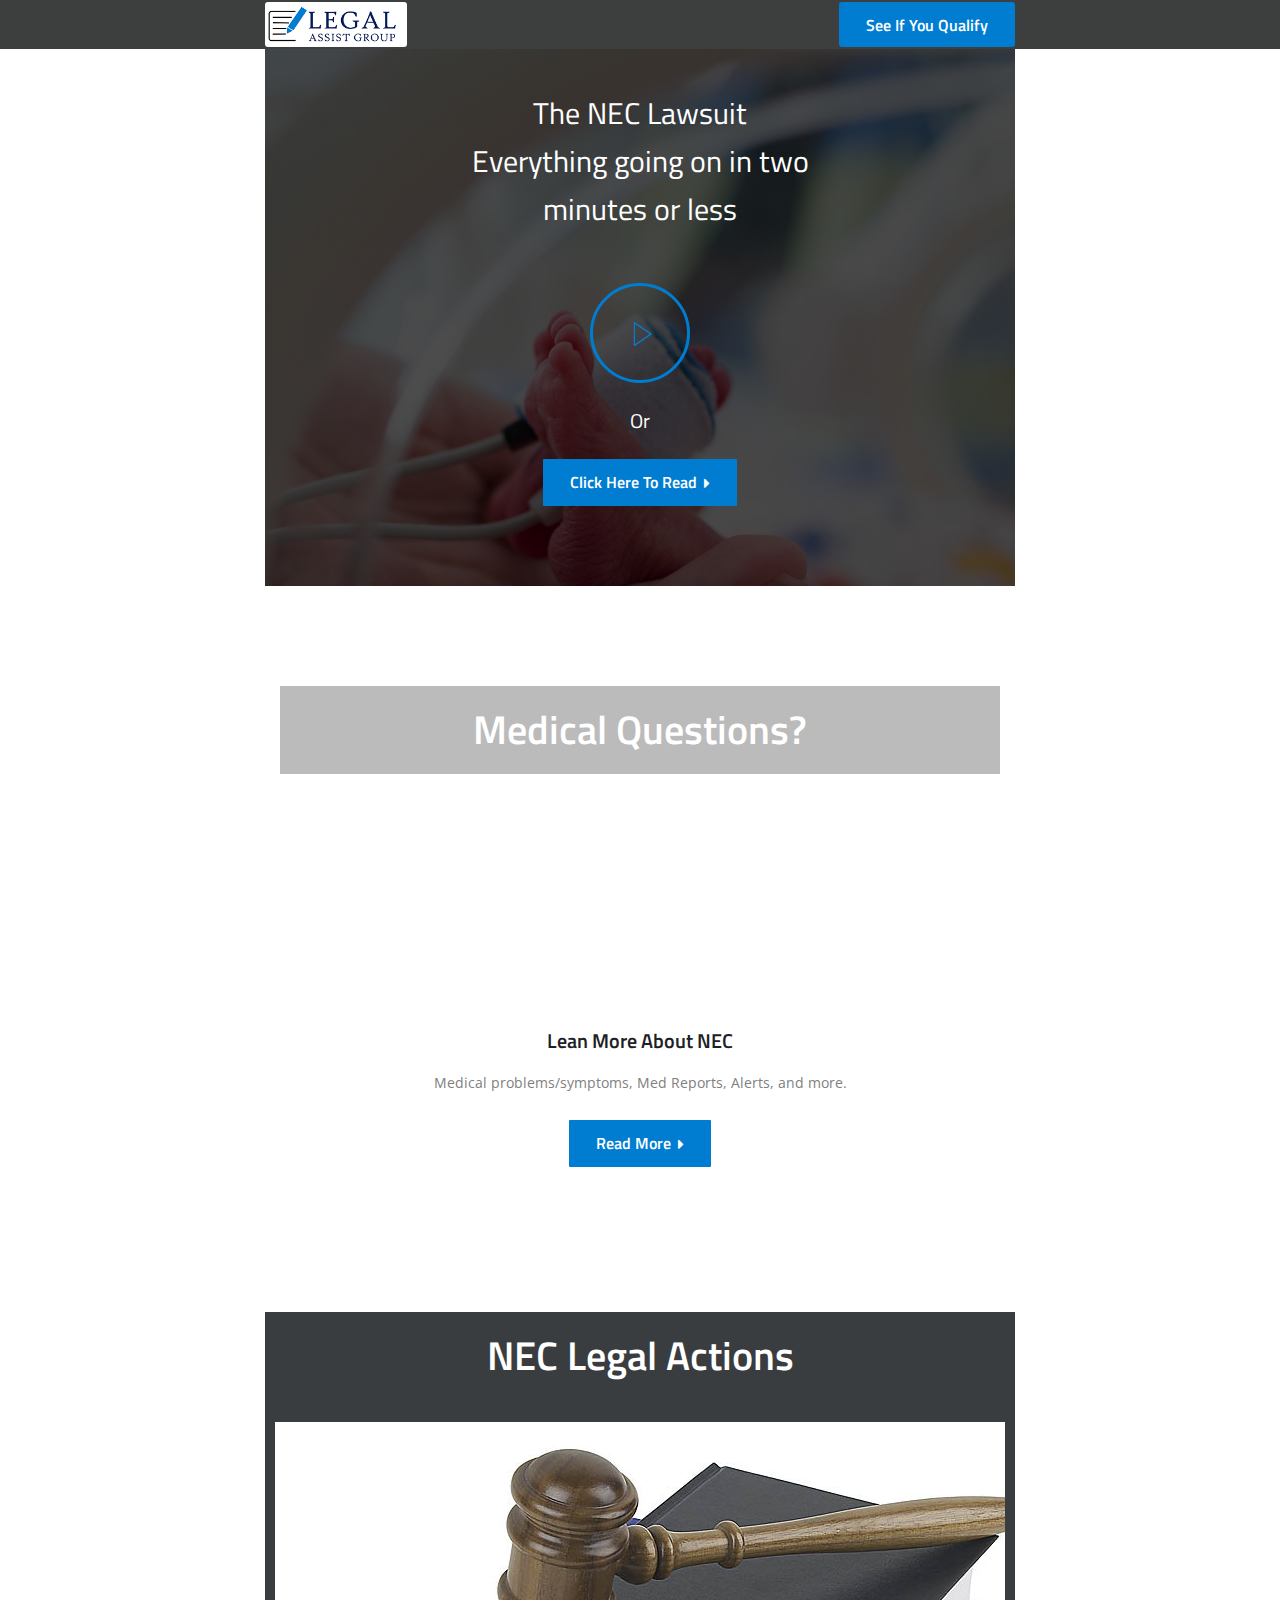
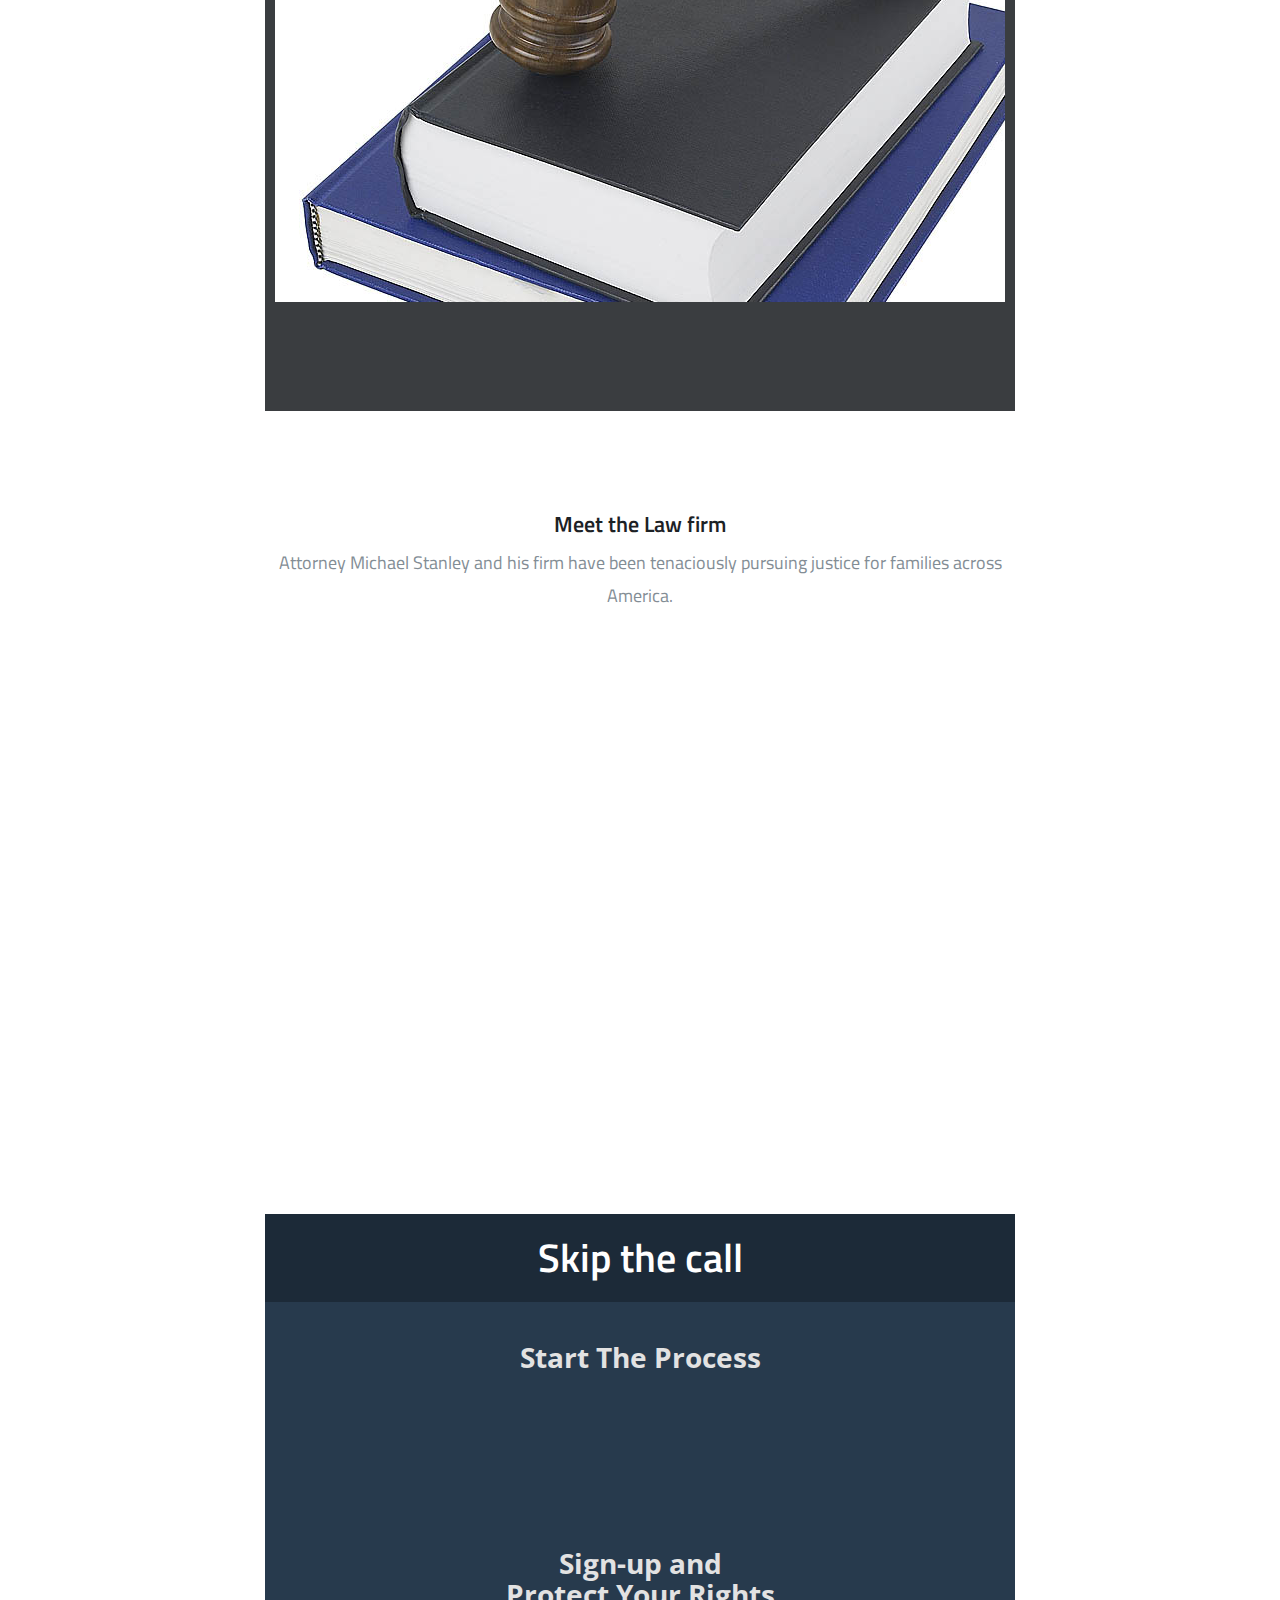
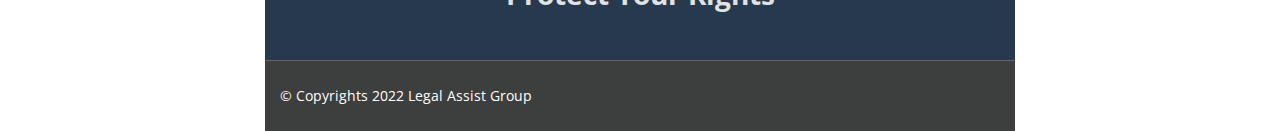
==== NEC/index.html @ d133001f "video page addition" ====
<!DOCTYPE html>
<html>
<head>
    <meta charset="utf-8">
    <title>Legal Assist Group - NEC Lawsuit</title>
    <!-- Stylesheets -->
    <link href="https://cdn.jsdelivr.net/npm/bootstrap@4.6.0/dist/css/bootstrap.min.css" rel="stylesheet">
    <link href="css/revolution-slider.css" rel="stylesheet">
    <link href="css/style.css" rel="stylesheet">
    <!--Favicon-->
    <link rel="shortcut icon" href="images/favicon.ico" type="image/x-icon">
    <link rel="icon" href="images/favicon.ico" type="image/x-icon">
    <!-- Responsive -->
    <meta http-equiv="X-UA-Compatible" content="IE=edge">
    <meta name="viewport" content="width=device-width, initial-scale=1.0, maximum-scale=1.0, user-scalable=0">
    <link href="css/responsive.css" rel="stylesheet">
    <!--[if lt IE 9]><script src="https://cdnjs.cloudflare.com/ajax/libs/html5shiv/3.7.3/html5shiv.js"></script><![endif]-->
    <!--[if lt IE 9]><script src="js/respond.js"></script><![endif]-->
    <!-- Global site tag (gtag.js) - Google Analytics -->
    <script async src="https://www.googletagmanager.com/gtag/js?id=G-VRFKXWPRCX"></script>
    <script>
        window.dataLayer = window.dataLayer || [];
        function gtag() { dataLayer.push(arguments); }
        gtag('js', new Date());

        gtag('config', 'G-VRFKXWPRCX');
    </script>
</head>

<body>
    <div class="page-wrapper">
        <div class="inner-content">
            <!-- Preloader -->
            <div class="preloader"></div>

            <!-- Main Header-->
            <header class="main-header">
                <!--Header-Lower-->
                <div class="header-lower">
                    <!--Background Layer-->
                    <div class="bg-layer"></div>
                    <div class="d-flex flex-row justify-content-between head-nav">
                        <div class="lag-logo">
                            <a href="/"><img src="images/resource/lag-logo.png" /></a>
                        </div>
                        <div class="get-started btn-style-one"><a onclick="navigateFF();">See If You Qualify</a></div>
                    </div>
                </div>

            </header>
            <!--End Main Header -->

            <!--Video Section-->
            <section class="video-section" style="background-image: url('images/background/formula.jpg');">
                <div class="play-link">
                    <div class="text">The NEC Lawsuit<br />Everything going on in two <br />minutes or less</div>
                    <a href="/video.html">
                        <div class="icon-box wow zoomInStable lightbox-image" href="https://opuscloudstore.blob.core.windows.net/video/NEC-Stanley-Video01-02.mp4" data-wow-delay="0ms" data-wow-duration="2000ms">
                            <span class="flaticon-play-button"></span>
                        </div>
                    </a>
                    <div class="text" style="font-size:20px;margin-top:20px">
                        <p class="margin-bott-20 margin-top-20">Or</p>
                        <div class="text-center">
                            <a href="overview.html" class="theme-btn btn-style-one">Click here to read<span class="fa fa-caret-right"></span></a>
                        </div>
                    </div>
                </div>
            </section>

            <!--Medical-->
            <section class="featured-services sec-pdd-110-120">
                <div class="auto-container">
                    <div class="clearfix">
                        <!--Featured Service Column-->
                        <div class="featured-service-column col-xs-12">
                            <div class="inner-box wow fadeIn item_margin-bot-50" data-wow-delay="0ms" data-wow-duration="1500ms">
                                <figure class="image-box">
                                    <h1>Medical Questions?</h1>
                                    <a class="overlay" href="services-single.html"></a>
                                </figure>
                                <div class="lower-content">
                                    <h3><a href="services-single.html">Lean More About NEC</a></h3>
                                    <div class="text">Medical problems/symptoms, Med Reports, Alerts, and more.</div>
                                </div>
                                <div class="text-center"><a href="medical.html" class="theme-btn btn-style-one">read more<span class="fa fa-caret-right"></span></a></div>
                            </div>
                        </div>
                    </div>

                </div>
            </section>

            <!--Services Section-->
            <section class="services-section sec-pdd-110-120" style="background-image:url(images/resource/legal.jpg);">
                <div class="auto-container">
                    <div class="sec-title light text-center">
                        <h1>NEC Legal Actions</h1>
                        <div class="text"></div>
                    </div>

                    <div class="clearfix">
                        <!--Default Service Block-->
                        <div class="default-service-block mb-3">
                            <a href="legal.html">
                                <div class="inner-box wow fadeInLeft" data-wow-delay="0ms" data-wow-duration="1500ms">
                                    <div class="icon-box"><span class="flaticon-gavel-2"></span></div>
                                    <h3>Civil Litigation &amp; Lawsuits <span class="fa fa-caret-right link-caret" /></h3>
                                    <div class="text">Learn about the legal proceedings and the claims process.  Is it right for you?</div>
                                </div>
                            </a>
                        </div>

                        <!--Default Service Block-->
                        <div class="default-service-block">
                            <a href="compensation.html">
                                <div class="inner-box wow fadeInDown" data-wow-delay="0ms" data-wow-duration="1500ms">
                                    <div class="icon-box"><span class="flaticon-cash"></span></div>
                                    <h3>Remedy &amp; Recoveries <span class="fa fa-caret-right link-caret" /></h3>
                                    <div class="text">Easy steps to submit a claim and protect your rights.  What an NEC injury might be worth.</div>
                                </div>
                            </a>
                        </div>
                    </div>

                </div>
            </section>

            <!--What We Done-->
            <section class="default-section sec-pdd-110-120">
                <div class="sec-title margin-bott-70 text-center">
                    <h2>Meet the Law firm</h2>
                    <div class="text">Attorney Michael Stanley and his firm have been tenaciously pursuing justice for families across America.</div>
                </div>
                <div class="row clearfix">
                    <!--Text Column-->
                    <div class="column text-column col-xs-12">
                        <div class="inner-box item_margin-bot-62 wow fadeInUp" data-wow-delay="0ms" data-wow-duration="1500ms">
                            <div class="image-box wow zoomInStable" data-wow-delay="600ms" data-wow-duration="2000ms">
                                <figure class="image-box"><img src="images/resource/blog-1.jpg" alt=""></figure>
                            </div>
                            <div class="text">
                                <p>With over 30 years of trail law experience, Stanley Law has made a name for themselves going up against big corporations and big Pharma, representing the “little guy” who’s voice would not otherwise be heard.  Michael Stanley levels the playing field against the companies that put profits over people.</p>
                                <p>Let us put our extensive resources to work for you so you get the compensation and recovery you need and deserve.</p>
                            </div>
                            <div class="link-box text-center item_margin-bot-62" style="display:none;"><a href="#" class="theme-btn btn-style-one">Learn More<span class="fa fa-caret-right" /></a></div>
                        </div>
                    </div>
                </div>
            </section>


            <!--Act Now Section-->
            <section class="call-section sec-pdd-110-120" style="background-image: url(images/background/formula.jpg);">
                <div class="sec-title light text-center" style="margin-bottom:30px;">
                    <h1>Skip the call</h1>
                    <div class="text"></div>
                </div>

                <div class="skip-box">
                    Start The Process
                </div>
                <div class="row clearfix">
                    <!--Default Service Block-->
                    <div class="default-service-block item-margin-bot-10 col-xs-12">
                        <a onclick="navigateFF();">
                            <div class="inner-box wow fadeInLeft" data-wow-delay="0ms" data-wow-duration="1500ms" style="background-color: #007dd1;">
                                <h3>Get Started Now!<span class="fa fa-caret-right link-caret"></span></h3>
                                <p style="margin-bottom:0px;">See if You Qualify<br /></p>
                            </div>
                        </a>
                    </div>
                </div>
                <div class="skip-box">
                    Sign-up and<br />Protect Your Rights
                </div>

            </section>
        </div>


        <!--Main Footer-->
        <footer class="main-footer" style="background-image:url(images/background/image-5.jpg);">
            <!--Footer Bottom-->
            <div class="footer-bottom">
                <div class="auto-container">
                    <div class="outer-box clearfix">
                        <!--Copyright-->
                        <div class="pull-left">
                            <div class="copyright">&copy; Copyrights 2022 Legal Assist Group</div>
                        </div>
                    </div>
                </div>
            </div>

        </footer>

    </div>
<!--End pagewrapper-->

<!--Scroll to top-->
<div class="scroll-to-top scroll-to-target" data-target=".main-header"><span class="icon flaticon-airplane-1"></span></div>


<script src="js/jquery.js"></script> 
<script src="js/bootstrap.min.js"></script>
<script src="js/revolution.min.js"></script>
<script src="js/jquery.fancybox.pack.js"></script>
<script src="js/jquery.fancybox-media.js"></script>
<script src="js/jquery-ui.min.js"></script>
<script src="js/owl.js"></script>
<script src="js/wow.js"></script>
<script src="js/script.js"></script>
</body>
</html>
---- NEC/css/revolution-slider.css ----
.tp-static-layers{position:absolute;z-index:505;top:0;left:0}.tp-hide-revslider,.tp-caption.tp-hidden-caption{visibility:hidden!important;display:none!important}.tp-caption{z-index:1;white-space:nowrap}.tp-caption-demo .tp-caption{position:relative!important;display:inline-block;margin-bottom:10px;margin-right:20px!important}.tp-caption.whitedivider3px{color:#000;text-shadow:none;background-color:#fff;background-color:rgba(255,255,255,1);text-decoration:none;min-width:408px;min-height:3px;background-position:initial initial;background-repeat:initial initial;border-width:0;border-color:#000;border-style:none}.tp-caption.finewide_large_white{color:#fff;text-shadow:none;font-size:60px;line-height:60px;font-weight:300;font-family:"Open Sans",sans-serif;background-color:transparent;text-decoration:none;text-transform:uppercase;letter-spacing:8px;border-width:0;border-color:#000;border-style:none}.tp-caption.whitedivider3px{color:#000;text-shadow:none;background-color:#fff;background-color:rgba(255,255,255,1);text-decoration:none;font-size:0;line-height:0;min-width:468px;min-height:3px;border-width:0;border-color:#000;border-style:none}.tp-caption.finewide_medium_white{color:#fff;text-shadow:none;font-size:37px;line-height:37px;font-weight:300;font-family:"Open Sans",sans-serif;background-color:transparent;text-decoration:none;text-transform:uppercase;letter-spacing:5px;border-width:0;border-color:#000;border-style:none}.tp-caption.boldwide_small_white{font-size:25px;line-height:25px;font-weight:800;font-family:"Open Sans",sans-serif;color:#fff;text-decoration:none;background-color:transparent;text-shadow:none;text-transform:uppercase;letter-spacing:5px;border-width:0;border-color:#000;border-style:none}.tp-caption.whitedivider3px_vertical{color:#000;text-shadow:none;background-color:#fff;background-color:rgba(255,255,255,1);text-decoration:none;font-size:0;line-height:0;min-width:3px;min-height:130px;border-width:0;border-color:#000;border-style:none}.tp-caption.finewide_small_white{color:#fff;text-shadow:none;font-size:25px;line-height:25px;font-weight:300;font-family:"Open Sans",sans-serif;background-color:transparent;text-decoration:none;text-transform:uppercase;letter-spacing:5px;border-width:0;border-color:#000;border-style:none}.tp-caption.finewide_verysmall_white_mw{font-size:13px;line-height:25px;font-weight:400;font-family:"Open Sans",sans-serif;color:#fff;text-decoration:none;background-color:transparent;text-shadow:none;text-transform:uppercase;letter-spacing:5px;max-width:470px;white-space:normal!important;border-width:0;border-color:#000;border-style:none}.tp-caption.lightgrey_divider{text-decoration:none;background-color:#ebebeb;background-color:rgba(235,235,235,1);width:370px;height:3px;background-position:initial initial;background-repeat:initial initial;border-width:0;border-color:#222;border-style:none}.tp-caption.finewide_large_white{color:#FFF;text-shadow:none;font-size:60px;line-height:60px;font-weight:300;font-family:"Open Sans",sans-serif;background-color:rgba(0,0,0,0);text-decoration:none;text-transform:uppercase;letter-spacing:8px;border-width:0;border-color:#000;border-style:none}.tp-caption.finewide_medium_white{color:#FFF;text-shadow:none;font-size:34px;line-height:34px;font-weight:300;font-family:"Open Sans",sans-serif;background-color:rgba(0,0,0,0);text-decoration:none;text-transform:uppercase;letter-spacing:5px;border-width:0;border-color:#000;border-style:none}.tp-caption.huge_red{position:absolute;color:#df4b6b;font-weight:400;font-size:150px;line-height:130px;font-family:'Oswald',sans-serif;margin:0;border-width:0;border-style:none;white-space:nowrap;background-color:#2d3136;padding:0}.tp-caption.middle_yellow{position:absolute;color:#fbd572;font-weight:600;font-size:50px;line-height:50px;font-family:'Open Sans',sans-serif;margin:0;border-width:0;border-style:none;white-space:nowrap}.tp-caption.huge_thin_yellow{position:absolute;color:#fbd572;font-weight:300;font-size:90px;line-height:90px;font-family:'Open Sans',sans-serif;margin:0;letter-spacing:20px;border-width:0;border-style:none;white-space:nowrap}.tp-caption.big_dark{position:absolute;color:#333;font-weight:700;font-size:70px;line-height:70px;font-family:"Open Sans";margin:0;border-width:0;border-style:none;white-space:nowrap}.tp-caption.medium_dark{position:absolute;color:#333;font-weight:300;font-size:40px;line-height:40px;font-family:"Open Sans";margin:0;letter-spacing:5px;border-width:0;border-style:none;white-space:nowrap}.tp-caption.medium_grey{position:absolute;color:#fff;text-shadow:0 2px 5px rgba(0,0,0,0.5);font-weight:700;font-size:20px;line-height:20px;font-family:Arial;padding:2px 4px;margin:0;border-width:0;border-style:none;background-color:#888;white-space:nowrap}.tp-caption.small_text{position:absolute;color:#fff;text-shadow:0 2px 5px rgba(0,0,0,0.5);font-weight:700;font-size:14px;line-height:20px;font-family:Arial;margin:0;border-width:0;border-style:none;white-space:nowrap}.tp-caption.medium_text{position:absolute;color:#fff;text-shadow:0 2px 5px rgba(0,0,0,0.5);font-weight:700;font-size:20px;line-height:20px;font-family:Arial;margin:0;border-width:0;border-style:none;white-space:nowrap}.tp-caption.large_bold_white_25{font-size:55px;line-height:65px;font-weight:700;font-family:"Open Sans";color:#fff;text-decoration:none;background-color:transparent;text-align:center;text-shadow:#000 0 5px 10px;border-width:0;border-color:#fff;border-style:none}.tp-caption.medium_text_shadow{font-size:25px;line-height:25px;font-weight:600;font-family:"Open Sans";color:#fff;text-decoration:none;background-color:transparent;text-align:center;text-shadow:#000 0 5px 10px;border-width:0;border-color:#fff;border-style:none}.tp-caption.large_text{position:absolute;color:#fff;text-shadow:0 2px 5px rgba(0,0,0,0.5);font-weight:700;font-size:40px;line-height:40px;font-family:Arial;margin:0;border-width:0;border-style:none;white-space:nowrap}.tp-caption.medium_bold_grey{font-size:30px;line-height:30px;font-weight:800;font-family:"Open Sans";color:#666;text-decoration:none;background-color:transparent;text-shadow:none;margin:0;padding:1px 4px 0;border-width:0;border-color:#ffd658;border-style:none}.tp-caption.very_large_text{position:absolute;color:#fff;text-shadow:0 2px 5px rgba(0,0,0,0.5);font-weight:700;font-size:60px;line-height:60px;font-family:Arial;margin:0;border-width:0;border-style:none;white-space:nowrap;letter-spacing:-2px}.tp-caption.very_big_white{position:absolute;color:#fff;text-shadow:none;font-weight:800;font-size:60px;line-height:60px;font-family:Arial;margin:0;border-width:0;border-style:none;white-space:nowrap;padding:0 4px;padding-top:1px;background-color:#000}.tp-caption.very_big_black{position:absolute;color:#000;text-shadow:none;font-weight:700;font-size:60px;line-height:60px;font-family:Arial;margin:0;border-width:0;border-style:none;white-space:nowrap;padding:0 4px;padding-top:1px;background-color:#fff}.tp-caption.modern_medium_fat{position:absolute;color:#000;text-shadow:none;font-weight:800;font-size:24px;line-height:20px;font-family:"Open Sans",sans-serif;margin:0;border-width:0;border-style:none;white-space:nowrap}.tp-caption.modern_medium_fat_white{position:absolute;color:#fff;text-shadow:none;font-weight:800;font-size:24px;line-height:20px;font-family:"Open Sans",sans-serif;margin:0;border-width:0;border-style:none;white-space:nowrap}.tp-caption.modern_medium_light{position:absolute;color:#000;text-shadow:none;font-weight:300;font-size:24px;line-height:20px;font-family:"Open Sans",sans-serif;margin:0;border-width:0;border-style:none;white-space:nowrap}.tp-caption.modern_big_bluebg{position:absolute;color:#fff;text-shadow:none;font-weight:800;font-size:30px;line-height:36px;font-family:"Open Sans",sans-serif;padding:3px 10px;margin:0;border-width:0;border-style:none;background-color:#4e5b6c;letter-spacing:0}.tp-caption.modern_big_redbg{position:absolute;color:#fff;text-shadow:none;font-weight:300;font-size:30px;line-height:36px;font-family:"Open Sans",sans-serif;padding:3px 10px;padding-top:1px;margin:0;border-width:0;border-style:none;background-color:#de543e;letter-spacing:0}.tp-caption.modern_small_text_dark{position:absolute;color:#555;text-shadow:none;font-size:14px;line-height:22px;font-family:Arial;margin:0;border-width:0;border-style:none;white-space:nowrap}.tp-caption.boxshadow{-moz-box-shadow:0 0 20px rgba(0,0,0,0.5);-webkit-box-shadow:0 0 20px rgba(0,0,0,0.5);box-shadow:0 0 20px rgba(0,0,0,0.5)}.tp-caption.black{color:#000;text-shadow:none}.tp-caption.noshadow{text-shadow:none}.tp-caption a{color:#ff7302;text-shadow:none;-webkit-transition:all .2s ease-out;-moz-transition:all .2s ease-out;-o-transition:all .2s ease-out;-ms-transition:all .2s ease-out}.tp-caption a:hover{color:#ffa902}.tp-caption.thinheadline_dark{position:absolute;color:rgba(0,0,0,0.85);text-shadow:none;font-weight:300;font-size:30px;line-height:30px;font-family:"Open Sans";background-color:transparent}.tp-caption.thintext_dark{position:absolute;color:rgba(0,0,0,0.85);text-shadow:none;font-weight:300;font-size:16px;line-height:26px;font-family:"Open Sans";background-color:transparent}.tp-caption.medium_bg_red a{color:#fff;text-decoration:none}.tp-caption.medium_bg_red a:hover{color:#fff;text-decoration:underline}.tp-caption.smoothcircle{font-size:30px;line-height:75px;font-weight:800;font-family:"Open Sans";color:#fff;text-decoration:none;background-color:#000;background-color:rgba(0,0,0,0.498039);padding:50px 25px;text-align:center;border-radius:500px 500px 500px 500px;border-width:0;border-color:#000;border-style:none}.tp-caption.largeblackbg{font-size:50px;line-height:70px;font-weight:300;font-family:"Open Sans";color:#fff;text-decoration:none;background-color:#000;padding:0 20px 5px;text-shadow:none;border-width:0;border-color:#fff;border-style:none}.tp-caption.largepinkbg{position:absolute;color:#fff;text-shadow:none;font-weight:300;font-size:50px;line-height:70px;font-family:"Open Sans";background-color:#db4360;padding:0 20px;-webkit-border-radius:0;-moz-border-radius:0;border-radius:0}.tp-caption.largewhitebg{position:absolute;color:#000;text-shadow:none;font-weight:300;font-size:50px;line-height:70px;font-family:"Open Sans";background-color:#fff;padding:0 20px;-webkit-border-radius:0;-moz-border-radius:0;border-radius:0}.tp-caption.largegreenbg{position:absolute;color:#fff;text-shadow:none;font-weight:300;font-size:50px;line-height:70px;font-family:"Open Sans";background-color:#67ae73;padding:0 20px;-webkit-border-radius:0;-moz-border-radius:0;border-radius:0}.tp-caption.excerpt{font-size:36px;line-height:36px;font-weight:700;font-family:Arial;color:#fff;text-decoration:none;background-color:rgba(0,0,0,1);text-shadow:none;margin:0;letter-spacing:-1.5px;padding:1px 4px 0 4px;width:150px;white-space:normal!important;height:auto;border-width:0;border-color:#fff;border-style:none}.tp-caption.large_bold_grey{font-size:60px;line-height:60px;font-weight:800;font-family:"Open Sans";color:#666;text-decoration:none;background-color:transparent;text-shadow:none;margin:0;padding:1px 4px 0;border-width:0;border-color:#ffd658;border-style:none}.tp-caption.medium_thin_grey{font-size:34px;line-height:30px;font-weight:300;font-family:"Open Sans";color:#666;text-decoration:none;background-color:transparent;padding:1px 4px 0;text-shadow:none;margin:0;border-width:0;border-color:#ffd658;border-style:none}.tp-caption.small_thin_grey{font-size:18px;line-height:26px;font-weight:300;font-family:"Open Sans";color:#757575;text-decoration:none;background-color:transparent;padding:1px 4px 0;text-shadow:none;margin:0;border-width:0;border-color:#ffd658;border-style:none}.tp-caption.lightgrey_divider{text-decoration:none;background-color:rgba(235,235,235,1);width:370px;height:3px;background-position:initial initial;background-repeat:initial initial;border-width:0;border-color:#222;border-style:none}.tp-caption.large_bold_darkblue{font-size:58px;line-height:60px;font-weight:800;font-family:"Open Sans";color:#34495e;text-decoration:none;background-color:transparent;border-width:0;border-color:#ffd658;border-style:none}.tp-caption.medium_bg_darkblue{font-size:20px;line-height:20px;font-weight:800;font-family:"Open Sans";color:#fff;text-decoration:none;background-color:#34495e;padding:10px;border-width:0;border-color:#ffd658;border-style:none}.tp-caption.medium_bold_red{font-size:24px;line-height:30px;font-weight:800;font-family:"Open Sans";color:#e33a0c;text-decoration:none;background-color:transparent;padding:0;border-width:0;border-color:#ffd658;border-style:none}.tp-caption.medium_light_red{font-size:21px;line-height:26px;font-weight:300;font-family:"Open Sans";color:#e33a0c;text-decoration:none;background-color:transparent;padding:0;border-width:0;border-color:#ffd658;border-style:none}.tp-caption.medium_bg_red{font-size:20px;line-height:20px;font-weight:800;font-family:"Open Sans";color:#fff;text-decoration:none;background-color:#e33a0c;padding:10px;border-width:0;border-color:#ffd658;border-style:none}.tp-caption.medium_bold_orange{font-size:24px;line-height:30px;font-weight:800;font-family:"Open Sans";color:#f39c12;text-decoration:none;background-color:transparent;border-width:0;border-color:#ffd658;border-style:none}.tp-caption.medium_bg_orange{font-size:20px;line-height:20px;font-weight:800;font-family:"Open Sans";color:#fff;text-decoration:none;background-color:#f39c12;padding:10px;border-width:0;border-color:#ffd658;border-style:none}.tp-caption.grassfloor{text-decoration:none;background-color:rgba(160,179,151,1);width:4000px;height:150px;border-width:0;border-color:#222;border-style:none}.tp-caption.large_bold_white{font-size:58px;line-height:60px;font-weight:800;font-family:"Open Sans";color:#fff;text-decoration:none;background-color:transparent;border-width:0;border-color:#ffd658;border-style:none}.tp-caption.medium_light_white{font-size:30px;line-height:36px;font-weight:300;font-family:"Open Sans";color:#fff;text-decoration:none;background-color:transparent;padding:0;border-width:0;border-color:#ffd658;border-style:none}.tp-caption.mediumlarge_light_white{font-size:34px;line-height:40px;font-weight:300;font-family:"Open Sans";color:#fff;text-decoration:none;background-color:transparent;padding:0;border-width:0;border-color:#ffd658;border-style:none}.tp-caption.mediumlarge_light_white_center{font-size:34px;line-height:40px;font-weight:300;font-family:"Open Sans";color:#fff;text-decoration:none;background-color:transparent;padding:0;text-align:center;border-width:0;border-color:#ffd658;border-style:none}.tp-caption.medium_bg_asbestos{font-size:20px;line-height:20px;font-weight:800;font-family:"Open Sans";color:#fff;text-decoration:none;background-color:#7f8c8d;padding:10px;border-width:0;border-color:#ffd658;border-style:none}.tp-caption.medium_light_black{font-size:30px;line-height:36px;font-weight:300;font-family:"Open Sans";color:#000;text-decoration:none;background-color:transparent;padding:0;border-width:0;border-color:#ffd658;border-style:none}.tp-caption.large_bold_black{font-size:58px;line-height:60px;font-weight:800;font-family:"Open Sans";color:#000;text-decoration:none;background-color:transparent;border-width:0;border-color:#ffd658;border-style:none}.tp-caption.mediumlarge_light_darkblue{font-size:34px;line-height:40px;font-weight:300;font-family:"Open Sans";color:#34495e;text-decoration:none;background-color:transparent;padding:0;border-width:0;border-color:#ffd658;border-style:none}.tp-caption.small_light_white{font-size:17px;line-height:28px;font-weight:300;font-family:"Open Sans";color:#fff;text-decoration:none;background-color:transparent;padding:0;border-width:0;border-color:#ffd658;border-style:none}.tp-caption.roundedimage{border-width:0;border-color:#222;border-style:none}.tp-caption.large_bg_black{font-size:40px;line-height:40px;font-weight:800;font-family:"Open Sans";color:#fff;text-decoration:none;background-color:#000;padding:10px 20px 15px;border-width:0;border-color:#ffd658;border-style:none}.tp-caption.mediumwhitebg{font-size:30px;line-height:30px;font-weight:300;font-family:"Open Sans";color:#000;text-decoration:none;background-color:#fff;padding:5px 15px 10px;text-shadow:none;border-width:0;border-color:#000;border-style:none}.tp-caption.medium_bg_orange_new1{font-size:20px;line-height:20px;font-weight:800;font-family:"Open Sans";color:#fff;text-decoration:none;background-color:#f39c12;padding:10px;border-width:0;border-color:#ffd658;border-style:none}.tp-caption.boxshadow{-moz-box-shadow:0 0 20px rgba(0,0,0,0.5);-webkit-box-shadow:0 0 20px rgba(0,0,0,0.5);box-shadow:0 0 20px rgba(0,0,0,0.5)}.tp-caption.black{color:#000;text-shadow:none;font-weight:300;font-size:19px;line-height:19px;font-family:'Open Sans',sans}.tp-caption.noshadow{text-shadow:none}.tp_inner_padding{box-sizing:border-box;-webkit-box-sizing:border-box;-moz-box-sizing:border-box;max-height:none!important}.tp-caption .frontcorner{width:0;height:0;border-left:40px solid transparent;border-right:0 solid transparent;border-top:40px solid #00a8ff;position:absolute;left:-40px;top:0}.tp-caption .backcorner{width:0;height:0;border-left:0 solid transparent;border-right:40px solid transparent;border-bottom:40px solid #00a8ff;position:absolute;right:0;top:0}.tp-caption .frontcornertop{width:0;height:0;border-left:40px solid transparent;border-right:0 solid transparent;border-bottom:40px solid #00a8ff;position:absolute;left:-40px;top:0}.tp-caption .backcornertop{width:0;height:0;border-left:0 solid transparent;border-right:40px solid transparent;border-top:40px solid #00a8ff;position:absolute;right:0;top:0}img.tp-slider-alternative-image{width:100%;height:auto}.tp-simpleresponsive .button{padding:6px 13px 5px;border-radius:3px;-moz-border-radius:3px;-webkit-border-radius:3px;height:30px;cursor:pointer;color:#fff!important;text-shadow:0 1px 1px rgba(0,0,0,0.6)!important;font-size:15px;line-height:45px!important;background:url(../images/gradient/g30.png) repeat-x top;font-family:arial,sans-serif;font-weight:bold;letter-spacing:-1px}.tp-simpleresponsive .button.big{color:#fff;text-shadow:0 1px 1px rgba(0,0,0,0.6);font-weight:bold;padding:9px 20px;font-size:19px;line-height:57px!important;background:url(../images/gradient/g40.png) repeat-x top}.tp-simpleresponsive .purchase:hover,.tp-simpleresponsive .button:hover,.tp-simpleresponsive .button.big:hover{background-position:bottom,15px 11px}@media only screen and (min-width:480px) and (max-width:767px){.tp-simpleresponsive .button{padding:4px 8px 3px;line-height:25px!important;font-size:11px!important;font-weight:normal}.tp-simpleresponsive a.button{-webkit-transition:none;-moz-transition:none;-o-transition:none;-ms-transition:none}}@media only screen and (min-width:0) and (max-width:479px){.tp-simpleresponsive .button{padding:2px 5px 2px;line-height:20px!important;font-size:10px!important}.tp-simpleresponsive a.button{-webkit-transition:none;-moz-transition:none;-o-transition:none;-ms-transition:none}}.tp-simpleresponsive .button.green,.tp-simpleresponsive .button:hover.green,.tp-simpleresponsive .purchase.green,.tp-simpleresponsive .purchase:hover.green{background-color:#21a117;-webkit-box-shadow:0 3px 0 0 #104d0b;-moz-box-shadow:0 3px 0 0 #104d0b;box-shadow:0 3px 0 0 #104d0b}.tp-simpleresponsive .button.blue,.tp-simpleresponsive .button:hover.blue,.tp-simpleresponsive .purchase.blue,.tp-simpleresponsive .purchase:hover.blue{background-color:#1d78cb;-webkit-box-shadow:0 3px 0 0 #0f3e68;-moz-box-shadow:0 3px 0 0 #0f3e68;box-shadow:0 3px 0 0 #0f3e68}.tp-simpleresponsive .button.red,.tp-simpleresponsive .button:hover.red,.tp-simpleresponsive .purchase.red,.tp-simpleresponsive .purchase:hover.red{background-color:#cb1d1d;-webkit-box-shadow:0 3px 0 0 #7c1212;-moz-box-shadow:0 3px 0 0 #7c1212;box-shadow:0 3px 0 0 #7c1212}.tp-simpleresponsive .button.orange,.tp-simpleresponsive .button:hover.orange,.tp-simpleresponsive .purchase.orange,.tp-simpleresponsive .purchase:hover.orange{background-color:#f70;-webkit-box-shadow:0 3px 0 0 #a34c00;-moz-box-shadow:0 3px 0 0 #a34c00;box-shadow:0 3px 0 0 #a34c00}.tp-simpleresponsive .button.darkgrey,.tp-simpleresponsive .button.grey,.tp-simpleresponsive .button:hover.darkgrey,.tp-simpleresponsive .button:hover.grey,.tp-simpleresponsive .purchase.darkgrey,.tp-simpleresponsive .purchase:hover.darkgrey{background-color:#555;-webkit-box-shadow:0 3px 0 0 #222;-moz-box-shadow:0 3px 0 0 #222;box-shadow:0 3px 0 0 #222}.tp-simpleresponsive .button.lightgrey,.tp-simpleresponsive .button:hover.lightgrey,.tp-simpleresponsive .purchase.lightgrey,.tp-simpleresponsive .purchase:hover.lightgrey{background-color:#888;-webkit-box-shadow:0 3px 0 0 #555;-moz-box-shadow:0 3px 0 0 #555;box-shadow:0 3px 0 0 #555}.fullscreen-container{width:100%;position:relative;padding:0}.fullwidthbanner-container{width:100%;position:relative;padding:0;overflow:hidden}.fullwidthbanner-container .fullwidthbanner{width:100%;position:relative}.tp-simpleresponsive .caption,.tp-simpleresponsive .tp-caption{position:absolute;visibility:hidden;-webkit-font-smoothing:antialiased!important}.tp-simpleresponsive img{max-width:none}.noFilterClass{filter:none!important}.tp-bannershadow{position:absolute;margin-left:auto;margin-right:auto;-moz-user-select:none;-khtml-user-select:none;-webkit-user-select:none;-o-user-select:none}.tp-bannershadow.tp-shadow1{background:url(assets/shadow1.png) no-repeat;background-size:100% 100%;width:890px;height:60px;bottom:-60px}.tp-bannershadow.tp-shadow2{background:url(assets/shadow2.png) no-repeat;background-size:100% 100%;width:890px;height:60px;bottom:-60px}.tp-bannershadow.tp-shadow3{background:url(assets/shadow3.png) no-repeat;background-size:100% 100%;width:890px;height:60px;bottom:-60px}.caption.fullscreenvideo{left:0;top:0;position:absolute;width:100%;height:100%}.caption.fullscreenvideo iframe,.caption.fullscreenvideo video{width:100%!important;height:100%!important;display:none}.tp-caption.fullscreenvideo{left:0;top:0;position:absolute;width:100%;height:100%}.tp-caption.fullscreenvideo iframe,.tp-caption.fullscreenvideo iframe video{width:100%!important;height:100%!important;display:none}.fullcoveredvideo video,.fullscreenvideo video{background:#000}.fullcoveredvideo .tp-poster{background-position:center center;background-size:cover;width:100%;height:100%;top:0;left:0}.html5vid.videoisplaying .tp-poster{display:none}.tp-video-play-button{background:#000;background:rgba(0,0,0,0.3);padding:5px;border-radius:5px;-moz-border-radius:5px;-webkit-border-radius:5px;position:absolute;top:50%;left:50%;font-size:40px;color:#FFF;z-index:3;margin-top:-27px;margin-left:-28px;text-align:center;cursor:pointer}.html5vid .tp-revstop{width:15px;height:20px;border-left:5px solid #fff;border-right:5px solid #fff;position:relative;margin:10px 20px;box-sizing:border-box;-moz-box-sizing:border-box;-webkit-box-sizing:border-box}.html5vid .tp-revstop{display:none}.html5vid.videoisplaying .revicon-right-dir{display:none}.html5vid.videoisplaying .tp-revstop{display:block}.html5vid.videoisplaying .tp-video-play-button{display:none}.html5vid:hover .tp-video-play-button{display:block}.fullcoveredvideo .tp-video-play-button{display:none!important}.tp-video-controls{position:absolute;bottom:0;left:0;right:0;padding:5px;opacity:0;-webkit-transition:opacity .3s;-moz-transition:opacity .3s;-o-transition:opacity .3s;-ms-transition:opacity .3s;transition:opacity .3s;background-image:linear-gradient(bottom,#000 13%,#323232 100%);background-image:-o-linear-gradient(bottom,#000 13%,#323232 100%);background-image:-moz-linear-gradient(bottom,#000 13%,#323232 100%);background-image:-webkit-linear-gradient(bottom,#000 13%,#323232 100%);background-image:-ms-linear-gradient(bottom,#000 13%,#323232 100%);background-image:-webkit-gradient(linear,left bottom,left top,color-stop(0.13,#000),color-stop(1,#323232));display:table;max-width:100%;overflow:hidden;box-sizing:border-box;-moz-box-sizing:border-box;-webkit-box-sizing:border-box}.tp-caption:hover .tp-video-controls{opacity:.9}.tp-video-button{background:rgba(0,0,0,.5);border:0;color:#EEE;-webkit-border-radius:3px;-moz-border-radius:3px;-o-border-radius:3px;border-radius:3px;cursor:pointer;line-height:12px;font-size:12px;color:#fff;padding:0;margin:0;outline:0}.tp-video-button:hover{cursor:pointer}.tp-video-button-wrap,.tp-video-seek-bar-wrap,.tp-video-vol-bar-wrap{padding:0 5px;display:table-cell}.tp-video-seek-bar-wrap{width:80%}.tp-video-vol-bar-wrap{width:20%}.tp-volume-bar,.tp-seek-bar{width:100%;cursor:pointer;outline:0;line-height:12px;margin:0;padding:0}.tp-dottedoverlay{background-repeat:repeat;width:100%;height:100%;position:absolute;top:0;left:0;z-index:4}.tp-dottedoverlay.twoxtwo{background:url(assets/gridtile.png)}.tp-dottedoverlay.twoxtwowhite{background:url(assets/gridtile_white.png)}.tp-dottedoverlay.threexthree{background:url(assets/gridtile_3x3.png)}.tp-dottedoverlay.threexthreewhite{background:url(assets/gridtile_3x3_white.png)}.tpclear{clear:both}.tp-bullets{z-index:1000;position:absolute;-ms-filter:"alpha(opacity=100)";-moz-opacity:1;-khtml-opacity:1;opacity:1;-webkit-transition:opacity .2s ease-out;-moz-transition:opacity .2s ease-out;-o-transition:opacity .2s ease-out;-ms-transition:opacity .2s ease-out;-webkit-transform:translateZ(5px)}.tp-bullets.hidebullets{-ms-filter:"alpha(opacity=0)";-moz-opacity:0;-khtml-opacity:0;opacity:0}.tp-bullets.simplebullets.navbar{border:1px solid #666;border-bottom:1px solid #444;background:url(assets/boxed_bgtile.png);height:40px;padding:0 10px;-webkit-border-radius:5px;-moz-border-radius:5px;border-radius:5px}.tp-bullets.simplebullets.navbar-old{background:url(assets/navigdots_bgtile.png);height:35px;padding:0 10px;-webkit-border-radius:5px;-moz-border-radius:5px;border-radius:5px}.tp-bullets.simplebullets.round .bullet{cursor:pointer;position:relative;background:url(assets/bullet.png) no-Repeat top left;width:20px;height:20px;margin-right:0;float:left;margin-top:0;margin-left:3px}.tp-bullets.simplebullets.round .bullet.last{margin-right:3px}.tp-bullets.simplebullets.round-old .bullet{cursor:pointer;position:relative;background:url(assets/bullets.png) no-Repeat bottom left;width:23px;height:23px;margin-right:0;float:left;margin-top:0}.tp-bullets.simplebullets.round-old .bullet.last{margin-right:0}.tp-bullets.simplebullets.square .bullet{cursor:pointer;position:relative;background:url(assets/bullets2.png) no-Repeat bottom left;width:19px;height:19px;margin-right:0;float:left;margin-top:0}.tp-bullets.simplebullets.square .bullet.last{margin-right:0}.tp-bullets.simplebullets.square-old .bullet{cursor:pointer;position:relative;background:url(assets/bullets2.png) no-Repeat bottom left;width:19px;height:19px;margin-right:0;float:left;margin-top:0}.tp-bullets.simplebullets.square-old .bullet.last{margin-right:0}.tp-bullets.simplebullets.navbar .bullet{cursor:pointer;position:relative;background:url(assets/bullet_boxed.png) no-Repeat top left;width:18px;height:19px;margin-right:5px;float:left;margin-top:0}.tp-bullets.simplebullets.navbar .bullet.first{margin-left:0!important}.tp-bullets.simplebullets.navbar .bullet.last{margin-right:0!important}.tp-bullets.simplebullets.navbar-old .bullet{cursor:pointer;position:relative;background:url(assets/navigdots.png) no-Repeat bottom left;width:15px;height:15px;margin-left:5px!important;margin-right:5px!important;float:left;margin-top:10px}.tp-bullets.simplebullets.navbar-old .bullet.first{margin-left:0!important}.tp-bullets.simplebullets.navbar-old .bullet.last{margin-right:0!important}.tp-bullets.simplebullets .bullet:hover,.tp-bullets.simplebullets .bullet.selected{background-position:top left}.tp-bullets.simplebullets.round .bullet:hover,.tp-bullets.simplebullets.round .bullet.selected,.tp-bullets.simplebullets.navbar .bullet:hover,.tp-bullets.simplebullets.navbar .bullet.selected{background-position:bottom left}.tparrows{-ms-filter:"alpha(opacity=100)";-moz-opacity:1;-khtml-opacity:1;opacity:1;-webkit-transition:opacity .2s ease-out;-moz-transition:opacity .2s ease-out;-o-transition:opacity .2s ease-out;-ms-transition:opacity .2s ease-out;-webkit-transform:translateZ(5000px);-webkit-transform-style:flat;-webkit-backface-visibility:hidden;z-index:600;position:relative}.tparrows.hidearrows{-ms-filter:"alpha(opacity=0)";-moz-opacity:0;-khtml-opacity:0;opacity:0}.tp-leftarrow{z-index:100;cursor:pointer;position:relative;background:url(assets/large_left.png) no-Repeat top left;width:40px;height:40px}.tp-rightarrow{z-index:100;cursor:pointer;position:relative;background:url(assets/large_right.png) no-Repeat top left;width:40px;height:40px}.tp-leftarrow.round{z-index:100;cursor:pointer;position:relative;background:url(assets/small_left.png) no-Repeat top left;width:19px;height:14px;margin-right:0;float:left;margin-top:0}.tp-rightarrow.round{z-index:100;cursor:pointer;position:relative;background:url(assets/small_right.png) no-Repeat top left;width:19px;height:14px;margin-right:0;float:left;margin-top:0}.tp-leftarrow.round-old{z-index:100;cursor:pointer;position:relative;background:url(assets/arrow_left.png) no-Repeat top left;width:26px;height:26px;margin-right:0;float:left;margin-top:0}.tp-rightarrow.round-old{z-index:100;cursor:pointer;position:relative;background:url(assets/arrow_right.png) no-Repeat top left;width:26px;height:26px;margin-right:0;float:left;margin-top:0}.tp-leftarrow.navbar{z-index:100;cursor:pointer;position:relative;background:url(assets/small_left_boxed.png) no-Repeat top left;width:20px;height:15px;float:left;margin-right:6px;margin-top:12px}.tp-rightarrow.navbar{z-index:100;cursor:pointer;position:relative;background:url(assets/small_right_boxed.png) no-Repeat top left;width:20px;height:15px;float:left;margin-left:6px;margin-top:12px}.tp-leftarrow.navbar-old{z-index:100;cursor:pointer;position:relative;background:url(assets/arrowleft.png) no-Repeat top left;width:9px;height:16px;float:left;margin-right:6px;margin-top:10px}.tp-rightarrow.navbar-old{z-index:100;cursor:pointer;position:relative;background:url(assets/arrowright.png) no-Repeat top left;width:9px;height:16px;float:left;margin-left:6px;margin-top:10px}.tp-leftarrow.navbar-old.thumbswitharrow{margin-right:10px}.tp-rightarrow.navbar-old.thumbswitharrow{margin-left:0}.tp-leftarrow.square{z-index:100;cursor:pointer;position:relative;background:url(assets/arrow_left2.png) no-Repeat top left;width:12px;height:17px;float:left;margin-right:0;margin-top:0}.tp-rightarrow.square{z-index:100;cursor:pointer;position:relative;background:url(assets/arrow_right2.png) no-Repeat top left;width:12px;height:17px;float:left;margin-left:0;margin-top:0}.tp-leftarrow.square-old{z-index:100;cursor:pointer;position:relative;background:url(assets/arrow_left2.png) no-Repeat top left;width:12px;height:17px;float:left;margin-right:0;margin-top:0}.tp-rightarrow.square-old{z-index:100;cursor:pointer;position:relative;background:url(assets/arrow_right2.png) no-Repeat top left;width:12px;height:17px;float:left;margin-left:0;margin-top:0}.tp-leftarrow.default{z-index:100;cursor:pointer;position:relative;background:url(assets/large_left.png) no-Repeat 0 0;width:40px;height:40px}.tp-rightarrow.default{z-index:100;cursor:pointer;position:relative;background:url(assets/large_right.png) no-Repeat 0 0;width:40px;height:40px}.tp-leftarrow:hover,.tp-rightarrow:hover{background-position:bottom left}.tp-bullets.tp-thumbs{z-index:1000;position:absolute;padding:3px;background-color:#fff;width:500px;height:50px;margin-top:-50px}.fullwidthbanner-container .tp-thumbs{padding:3px}.tp-bullets.tp-thumbs .tp-mask{width:500px;height:50px;overflow:hidden;position:relative}.tp-bullets.tp-thumbs .tp-mask .tp-thumbcontainer{width:5000px;position:absolute}.tp-bullets.tp-thumbs .bullet{width:100px;height:50px;cursor:pointer;overflow:hidden;background:0;margin:0;float:left;-ms-filter:"alpha(opacity=50)";-moz-opacity:.5;-khtml-opacity:.5;opacity:.5;-webkit-transition:all .2s ease-out;-moz-transition:all .2s ease-out;-o-transition:all .2s ease-out;-ms-transition:all .2s ease-out}.tp-bullets.tp-thumbs .bullet:hover,.tp-bullets.tp-thumbs .bullet.selected{-ms-filter:"alpha(opacity=100)";-moz-opacity:1;-khtml-opacity:1;opacity:1}.tp-thumbs img{width:100%}.tp-bannertimer{width:100%;height:10px;background:url(assets/timer.png);position:absolute;z-index:200;top:0}.tp-bannertimer.tp-bottom{bottom:0;height:5px;top:auto}@media only screen and (min-width:0) and (max-width:479px){.responsive .tp-bullets{display:none}.responsive .tparrows{display:none}}.tp-simpleresponsive img{-moz-user-select:none;-khtml-user-select:none;-webkit-user-select:none;-o-user-select:none}.tp-simpleresponsive a{text-decoration:none}.tp-simpleresponsive ul,.tp-simpleresponsive ul li,.tp-simpleresponsive ul li:before{list-style:none;padding:0!important;margin:0!important;list-style:none!important;overflow-x:visible;overflow-y:visible;background-image:none}.tp-simpleresponsive>ul>li{list-style:none;position:absolute;visibility:hidden}.caption.slidelink a div,.tp-caption.slidelink a div{width:3000px;height:1500px;background:url(assets/coloredbg.png) repeat}.tp-caption.slidelink a span{background:url(assets/coloredbg.png) repeat}.tparrows .tp-arr-imgholder{display:none}.tparrows .tp-arr-titleholder{display:none}.tparrows.preview1{width:100px;height:100px;-webkit-transform-style:preserve-3d;-webkit-perspective:1000;-moz-perspective:1000;-webkit-backface-visibility:hidden;-moz-backface-visibility:hidden;background:transparent}.tparrows.preview1:after{position:absolute;left:0;top:0;font-family:"revicons";color:#fff;font-size:30px;width:100px;height:100px;text-align:center;background:#fff;background:rgba(0,0,0,0.15);z-index:2;line-height:100px;-webkit-transition:background .3s,color .3s;-moz-transition:background .3s,color .3s;transition:background .3s,color .3s}.tp-rightarrow.preview1:after{content:'\e825'}.tp-leftarrow.preview1:after{content:'\e824'}.tparrows.preview1:hover:after{background:rgba(255,255,255,1);color:#aaa}.tparrows.preview1 .tp-arr-imgholder{background-size:cover;background-position:center center;display:block;width:100%;height:100%;position:absolute;top:0;-webkit-transition:-webkit-transform .3s;transition:transform .3s;-webkit-backface-visibility:hidden;backface-visibility:hidden}.tparrows.preview1 .tp-arr-iwrapper{-webkit-transition:all .3s;transition:all .3s;-ms-filter:"alpha(opacity=0)";filter:alpha(opacity=0);-moz-opacity:.0;-khtml-opacity:.0;opacity:.0}.tparrows.preview1:hover .tp-arr-iwrapper{-ms-filter:"alpha(opacity=100)";filter:alpha(opacity=100);-moz-opacity:1;-khtml-opacity:1;opacity:1}.tp-rightarrow.preview1 .tp-arr-imgholder{right:100%;-webkit-transform:rotateY(-90deg);transform:rotateY(-90deg);-webkit-transform-origin:100% 50%;transform-origin:100% 50%;-ms-filter:"alpha(opacity=0)";filter:alpha(opacity=0);-moz-opacity:.0;-khtml-opacity:.0;opacity:.0}.tp-leftarrow.preview1 .tp-arr-imgholder{left:100%;-webkit-transform:rotateY(90deg);transform:rotateY(90deg);-webkit-transform-origin:0 50%;transform-origin:0 50%;-ms-filter:"alpha(opacity=0)";filter:alpha(opacity=0);-moz-opacity:.0;-khtml-opacity:.0;opacity:.0}.tparrows.preview1:hover .tp-arr-imgholder{-webkit-transform:rotateY(0deg);transform:rotateY(0deg);-ms-filter:"alpha(opacity=100)";filter:alpha(opacity=100);-moz-opacity:1;-khtml-opacity:1;opacity:1}@media only screen and (min-width:768px) and (max-width:979px){.tparrows.preview1,.tparrows.preview1:after{width:80px;height:80px;line-height:80px;font-size:24px}}@media only screen and (min-width:480px) and (max-width:767px){.tparrows.preview1,.tparrows.preview1:after{width:60px;height:60px;line-height:60px;font-size:20px}}@media only screen and (min-width:0) and (max-width:479px){.tparrows.preview1,.tparrows.preview1:after{width:40px;height:40px;line-height:40px;font-size:12px}}.tp-bullets.preview1{height:21px}.tp-bullets.preview1 .bullet{cursor:pointer;position:relative!important;background:rgba(0,0,0,0.15)!important;-webkit-box-shadow:none;-moz-box-shadow:none;box-shadow:none;width:5px!important;height:5px!important;border:8px solid rgba(0,0,0,0)!important;display:inline-block;margin-right:5px!important;margin-bottom:0!important;-webkit-transition:background-color .2s,border-color .2s;-moz-transition:background-color .2s,border-color .2s;-o-transition:background-color .2s,border-color .2s;-ms-transition:background-color .2s,border-color .2s;transition:background-color .2s,border-color .2s;float:none!important;box-sizing:content-box;-moz-box-sizing:content-box;-webkit-box-sizing:content-box}.tp-bullets.preview1 .bullet.last{margin-right:0}.tp-bullets.preview1 .bullet:hover,.tp-bullets.preview1 .bullet.selected{-webkit-box-shadow:none;-moz-box-shadow:none;box-shadow:none;background:#aaa!important;width:5px!important;height:5px!important;border:8px solid rgba(255,255,255,1)!important}.tparrows.preview2{min-width:60px;min-height:60px;background:#fff;border-radius:30px;-moz-border-radius:30px;-webkit-border-radius:30px;overflow:hidden;-webkit-transition:-webkit-transform 1.3s;-webkit-transition:width .3s,background-color .3s,opacity .3s;transition:width .3s,background-color .3s,opacity .3s;backface-visibility:hidden}.tparrows.preview2:after{position:absolute;top:50%;font-family:"revicons";color:#aaa;font-size:25px;margin-top:-12px;-webkit-transition:color .3s;-moz-transition:color .3s;transition:color .3s}.tp-rightarrow.preview2:after{content:'\e81e';right:18px}.tp-leftarrow.preview2:after{content:'\e81f';left:18px}.tparrows.preview2 .tp-arr-titleholder{background-size:cover;background-position:center center;display:block;visibility:hidden;position:relative;top:0;-webkit-transition:-webkit-transform .3s;transition:transform .3s;-webkit-backface-visibility:hidden;backface-visibility:hidden;white-space:nowrap;color:#000;text-transform:uppercase;font-weight:400;font-size:14px;line-height:60px;padding:0 10px}.tp-rightarrow.preview2 .tp-arr-titleholder{right:50px;-webkit-transform:translateX(-100%);transform:translateX(-100%)}.tp-leftarrow.preview2 .tp-arr-titleholder{left:50px;-webkit-transform:translateX(100%);transform:translateX(100%)}.tparrows.preview2.hovered{width:300px}.tparrows.preview2:hover{background:#fff}.tparrows.preview2:hover:after{color:#000}.tparrows.preview2:hover .tp-arr-titleholder{-webkit-transform:translateX(0px);transform:translateX(0px);visibility:visible;position:absolute}.tp-bullets.preview2{height:17px}.tp-bullets.preview2 .bullet{cursor:pointer;position:relative!important;background:rgba(0,0,0,0.5)!important;-webkit-border-radius:10px;border-radius:10px;-webkit-box-shadow:none;-moz-box-shadow:none;box-shadow:none;width:6px!important;height:6px!important;border:5px solid rgba(0,0,0,0)!important;display:inline-block;margin-right:2px!important;margin-bottom:0!important;-webkit-transition:background-color .2s,border-color .2s;-moz-transition:background-color .2s,border-color .2s;-o-transition:background-color .2s,border-color .2s;-ms-transition:background-color .2s,border-color .2s;transition:background-color .2s,border-color .2s;float:none!important;box-sizing:content-box;-moz-box-sizing:content-box;-webkit-box-sizing:content-box}.tp-bullets.preview2 .bullet.last{margin-right:0}.tp-bullets.preview2 .bullet:hover,.tp-bullets.preview2 .bullet.selected{-webkit-box-shadow:none;-moz-box-shadow:none;box-shadow:none;background:rgba(255,255,255,1)!important;width:6px!important;height:6px!important;border:5px solid rgba(0,0,0,1)!important}.tp-arr-titleholder.alwayshidden{display:none!important}@media only screen and (min-width:768px) and (max-width:979px){.tparrows.preview2{min-width:40px;min-height:40px;width:40px;height:40px;border-radius:20px;-moz-border-radius:20px;-webkit-border-radius:20px}.tparrows.preview2:after{position:absolute;top:50%;font-family:"revicons";font-size:20px;margin-top:-12px}.tp-rightarrow.preview2:after{content:'\e81e';right:11px}.tp-leftarrow.preview2:after{content:'\e81f';left:11px}.tparrows.preview2 .tp-arr-titleholder{font-size:12px;line-height:40px;letter-spacing:0}.tp-rightarrow.preview2 .tp-arr-titleholder{right:35px}.tp-leftarrow.preview2 .tp-arr-titleholder{left:35px}}@media only screen and (min-width:480px) and (max-width:767px){.tparrows.preview2{min-width:30px;min-height:30px;width:30px;height:30px;border-radius:15px;-moz-border-radius:15px;-webkit-border-radius:15px}.tparrows.preview2:after{position:absolute;top:50%;font-family:"revicons";font-size:14px;margin-top:-12px}.tp-rightarrow.preview2:after{content:'\e81e';right:8px}.tp-leftarrow.preview2:after{content:'\e81f';left:8px}.tparrows.preview2 .tp-arr-titleholder{font-size:10px;line-height:30px;letter-spacing:0}.tp-rightarrow.preview2 .tp-arr-titleholder{right:25px}.tp-leftarrow.preview2 .tp-arr-titleholder{left:25px}.tparrows.preview2 .tp-arr-titleholder{display:none;visibility:none}}@media only screen and (min-width:0) and (max-width:479px){.tparrows.preview2{min-width:30px;min-height:30px;width:30px;height:30px;border-radius:15px;-moz-border-radius:15px;-webkit-border-radius:15px}.tparrows.preview2:after{position:absolute;top:50%;font-family:"revicons";font-size:14px;margin-top:-12px}.tp-rightarrow.preview2:after{content:'\e81e';right:8px}.tp-leftarrow.preview2:after{content:'\e81f';left:8px}.tparrows.preview2 .tp-arr-titleholder{display:none;visibility:none}.tparrows.preview2:hover{width:30px!important;height:30px!important}}.tparrows.preview3{width:70px;height:70px;background:#fff;background:rgba(255,255,255,1);-webkit-transform-style:flat}.tparrows.preview3:after{position:absolute;line-height:70px;text-align:center;font-family:"revicons";color:#aaa;font-size:30px;top:0;left:0;background:#fff;z-index:100;width:70px;height:70px;-webkit-transition:color .3s;-moz-transition:color .3s;transition:color .3s}.tparrows.preview3:hover:after{color:#000}.tp-rightarrow.preview3:after{content:'\e825'}.tp-leftarrow.preview3:after{content:'\e824'}.tparrows.preview3 .tp-arr-iwrapper{-webkit-transform:scale(0,1);transform:scale(0,1);-webkit-transform-origin:100% 50%;transform-origin:100% 50%;-webkit-transition:-webkit-transform .2s;transition:transform .2s;z-index:0;position:absolute;background:#000;background:rgba(0,0,0,0.75);display:table;min-height:90px;top:-10px}.tp-leftarrow.preview3 .tp-arr-iwrapper{-webkit-transform:scale(0,1);transform:scale(0,1);-webkit-transform-origin:0 50%;transform-origin:0 50%}.tparrows.preview3 .tp-arr-imgholder{display:block;background-size:cover;background-position:center center;display:table-cell;min-width:90px;height:90px;position:relative;top:0}.tp-rightarrow.preview3 .tp-arr-iwrapper{right:0;padding-right:70px}.tp-leftarrow.preview3 .tp-arr-iwrapper{left:0;direction:rtl;padding-left:70px}.tparrows.preview3 .tp-arr-titleholder{display:table-cell;padding:30px;font-size:16px;color:#fff;white-space:nowrap;position:relative;clear:right;vertical-align:middle}.tparrows.preview3:hover .tp-arr-iwrapper{-webkit-transform:scale(1,1);transform:scale(1,1)}.tp-bullets.preview3{height:17px}.tp-bullets.preview3 .bullet{cursor:pointer;position:relative!important;background:rgba(0,0,0,0.5)!important;-webkit-border-radius:10px;border-radius:10px;-webkit-box-shadow:none;-moz-box-shadow:none;box-shadow:none;width:6px!important;height:6px!important;border:5px solid rgba(0,0,0,0)!important;display:inline-block;margin-right:2px!important;margin-bottom:0!important;-webkit-transition:background-color .2s,border-color .2s;-moz-transition:background-color .2s,border-color .2s;-o-transition:background-color .2s,border-color .2s;-ms-transition:background-color .2s,border-color .2s;transition:background-color .2s,border-color .2s;float:none!important;box-sizing:content-box;-moz-box-sizing:content-box;-webkit-box-sizing:content-box}.tp-bullets.preview3 .bullet.last{margin-right:0}.tp-bullets.preview3 .bullet:hover,.tp-bullets.preview3 .bullet.selected{-webkit-box-shadow:none;-moz-box-shadow:none;box-shadow:none;background:rgba(255,255,255,1)!important;width:6px!important;height:6px!important;border:5px solid rgba(0,0,0,1)!important}@media only screen and (min-width:768px) and (max-width:979px){.tparrows.preview3:after,.tparrows.preview3{width:50px;height:50px;line-height:50px;font-size:20px}.tparrows.preview3 .tp-arr-iwrapper{min-height:70px}.tparrows.preview3 .tp-arr-imgholder{min-width:70px;height:70px}.tp-rightarrow.preview3 .tp-arr-iwrapper{padding-right:50px}.tp-leftarrow.preview3 .tp-arr-iwrapper{padding-left:50px}.tparrows.preview3 .tp-arr-titleholder{padding:10px;font-size:16px}}@media only screen and (max-width:767px){.tparrows.preview3:after,.tparrows.preview3{width:50px;height:50px;line-height:50px;font-size:20px}.tparrows.preview3 .tp-arr-iwrapper{min-height:70px}}.tparrows.preview4{width:30px;height:110px;background:transparent;-webkit-transform-style:preserve-3d;-webkit-perspective:1000;-moz-perspective:1000}.tparrows.preview4:after{position:absolute;line-height:110px;text-align:center;font-family:"revicons";color:#fff;font-size:20px;top:0;left:0;z-index:0;width:30px;height:110px;background:#000;background:rgba(0,0,0,0.25);-webkit-transition:all .2s ease-in-out;-moz-transition:all .2s ease-in-out;-o-transition:all .2s ease-in-out;transition:all .2s ease-in-out;-ms-filter:"alpha(opacity=100)";filter:alpha(opacity=100);-moz-opacity:1;-khtml-opacity:1;opacity:1}.tp-rightarrow.preview4:after{content:'\e825'}.tp-leftarrow.preview4:after{content:'\e824'}.tparrows.preview4 .tp-arr-allwrapper{visibility:hidden;width:180px;position:absolute;z-index:1;min-height:120px;top:0;left:-150px;overflow:hidden;-webkit-perspective:1000px;-webkit-transform-style:flat}.tp-leftarrow.preview4 .tp-arr-allwrapper{left:0}.tparrows.preview4 .tp-arr-iwrapper{position:relative}.tparrows.preview4 .tp-arr-imgholder{display:block;background-size:cover;background-position:center center;width:180px;height:110px;position:relative;top:0;-webkit-backface-visibility:hidden;backface-visibility:hidden}.tparrows.preview4 .tp-arr-imgholder2{display:block;background-size:cover;background-position:center center;width:180px;height:110px;position:absolute;top:0;left:180px;-webkit-backface-visibility:hidden;backface-visibility:hidden}.tp-leftarrow.preview4 .tp-arr-imgholder2{left:-180px}.tparrows.preview4 .tp-arr-titleholder{display:block;font-size:12px;line-height:25px;padding:0 10px;text-align:left;color:#fff;position:relative;background:#000;color:#FFF;text-transform:uppercase;white-space:nowrap;letter-spacing:1px;font-weight:700;font-size:11px;line-height:2.75;-webkit-transition:all .3s;transition:all .3s;-webkit-transform:rotateX(-90deg);transform:rotateX(-90deg);-webkit-transform-origin:50% 0;transform-origin:50% 0;-webkit-backface-visibility:hidden;backface-visibility:hidden;-ms-filter:"alpha(opacity=0)";filter:alpha(opacity=0);-moz-opacity:.0;-khtml-opacity:.0;opacity:.0}.tparrows.preview4:after{transform-origin:100% 100%;-webkit-transform-origin:100% 100%}.tp-leftarrow.preview4:after{transform-origin:0 0;-webkit-transform-origin:0 0}@media only screen and (min-width:768px){.tparrows.preview4:hover:after{-webkit-transform:rotateY(-90deg);transform:rotateY(-90deg)}.tp-leftarrow.preview4:hover:after{-webkit-transform:rotateY(90deg);transform:rotateY(90deg)}.tparrows.preview4:hover .tp-arr-titleholder{-webkit-transition-delay:.4s;transition-delay:.4s;-webkit-transform:rotateX(0deg);transform:rotateX(0deg);-ms-filter:"alpha(opacity=100)";filter:alpha(opacity=100);-moz-opacity:1;-khtml-opacity:1;opacity:1}}.tp-bullets.preview4{height:17px}.tp-bullets.preview4 .bullet{cursor:pointer;position:relative!important;background:rgba(0,0,0,0.5)!important;-webkit-border-radius:10px;border-radius:10px;-webkit-box-shadow:none;-moz-box-shadow:none;box-shadow:none;width:6px!important;height:6px!important;border:5px solid rgba(0,0,0,0)!important;display:inline-block;margin-right:2px!important;margin-bottom:0!important;-webkit-transition:background-color .2s,border-color .2s;-moz-transition:background-color .2s,border-color .2s;-o-transition:background-color .2s,border-color .2s;-ms-transition:background-color .2s,border-color .2s;transition:background-color .2s,border-color .2s;float:none!important;box-sizing:content-box;-moz-box-sizing:content-box;-webkit-box-sizing:content-box}.tp-bullets.preview4 .bullet.last{margin-right:0}.tp-bullets.preview4 .bullet:hover,.tp-bullets.preview4 .bullet.selected{-webkit-box-shadow:none;-moz-box-shadow:none;box-shadow:none;background:rgba(255,255,255,1)!important;width:6px!important;height:6px!important;border:5px solid rgba(0,0,0,1)!important}@media only screen and (max-width:767px){.tparrows.preview4{width:20px;height:80px}.tparrows.preview4:after{width:20px;height:80px;line-height:80px;font-size:14px}.tparrows.preview1 .tp-arr-allwrapper,.tparrows.preview2 .tp-arr-allwrapper,.tparrows.preview3 .tp-arr-allwrapper,.tparrows.preview4 .tp-arr-allwrapper{display:none!important}}.tp-loader{top:50%;left:50%;z-index:10000;position:absolute}.tp-loader.spinner0{width:40px;height:40px;background:url(assets/loader.gif) no-repeat center center;background-color:#fff;box-shadow:0 0 20px 0 rgba(0,0,0,0.15);-webkit-box-shadow:0 0 20px 0 rgba(0,0,0,0.15);margin-top:-20px;margin-left:-20px;-webkit-animation:tp-rotateplane 1.2s infinite ease-in-out;animation:tp-rotateplane 1.2s infinite ease-in-out;border-radius:3px;-moz-border-radius:3px;-webkit-border-radius:3px}.tp-loader.spinner1{width:40px;height:40px;background-color:#fff;box-shadow:0 0 20px 0 rgba(0,0,0,0.15);-webkit-box-shadow:0 0 20px 0 rgba(0,0,0,0.15);margin-top:-20px;margin-left:-20px;-webkit-animation:tp-rotateplane 1.2s infinite ease-in-out;animation:tp-rotateplane 1.2s infinite ease-in-out;border-radius:3px;-moz-border-radius:3px;-webkit-border-radius:3px}.tp-loader.spinner5{background:url(assets/loader.gif) no-repeat 10px 10px;background-color:#fff;margin:-22px -22px;width:44px;height:44px;border-radius:3px;-moz-border-radius:3px;-webkit-border-radius:3px}@-webkit-keyframes tp-rotateplane{0%{-webkit-transform:perspective(120px)}50%{-webkit-transform:perspective(120px) rotateY(180deg)}100%{-webkit-transform:perspective(120px) rotateY(180deg) rotateX(180deg)}}@keyframes tp-rotateplane{0%{transform:perspective(120px) rotateX(0deg) rotateY(0deg);-webkit-transform:perspective(120px) rotateX(0deg) rotateY(0deg)}50%{transform:perspective(120px) rotateX(-180.1deg) rotateY(0deg);-webkit-transform:perspective(120px) rotateX(-180.1deg) rotateY(0deg)}100%{transform:perspective(120px) rotateX(-180deg) rotateY(-179.9deg);-webkit-transform:perspective(120px) rotateX(-180deg) rotateY(-179.9deg)}}.tp-loader.spinner2{width:40px;height:40px;margin-top:-20px;margin-left:-20px;background-color:#f00;box-shadow:0 0 20px 0 rgba(0,0,0,0.15);-webkit-box-shadow:0 0 20px 0 rgba(0,0,0,0.15);border-radius:100%;-webkit-animation:tp-scaleout 1.0s infinite ease-in-out;animation:tp-scaleout 1.0s infinite ease-in-out}@-webkit-keyframes tp-scaleout{0%{-webkit-transform:scale(0.0)}100%{-webkit-transform:scale(1.0);opacity:0}}@keyframes tp-scaleout{0%{transform:scale(0.0);-webkit-transform:scale(0.0)}100%{transform:scale(1.0);-webkit-transform:scale(1.0);opacity:0}}.tp-loader.spinner3{margin:-9px 0 0 -35px;width:70px;text-align:center}.tp-loader.spinner3 .bounce1,.tp-loader.spinner3 .bounce2,.tp-loader.spinner3 .bounce3{width:18px;height:18px;background-color:#fff;box-shadow:0 0 20px 0 rgba(0,0,0,0.15);-webkit-box-shadow:0 0 20px 0 rgba(0,0,0,0.15);border-radius:100%;display:inline-block;-webkit-animation:tp-bouncedelay 1.4s infinite ease-in-out;animation:tp-bouncedelay 1.4s infinite ease-in-out;-webkit-animation-fill-mode:both;animation-fill-mode:both}.tp-loader.spinner3 .bounce1{-webkit-animation-delay:-0.32s;animation-delay:-0.32s}.tp-loader.spinner3 .bounce2{-webkit-animation-delay:-0.16s;animation-delay:-0.16s}@-webkit-keyframes tp-bouncedelay{0%,80%,100%{-webkit-transform:scale(0.0)}40%{-webkit-transform:scale(1.0)}}@keyframes tp-bouncedelay{0%,80%,100%{transform:scale(0.0);-webkit-transform:scale(0.0)}40%{transform:scale(1.0);-webkit-transform:scale(1.0)}}.tp-loader.spinner4{margin:-20px 0 0 -20px;width:40px;height:40px;text-align:center;-webkit-animation:tp-rotate 2.0s infinite linear;animation:tp-rotate 2.0s infinite linear}.tp-loader.spinner4 .dot1,.tp-loader.spinner4 .dot2{width:60%;height:60%;display:inline-block;position:absolute;top:0;background-color:#fff;border-radius:100%;-webkit-animation:tp-bounce 2.0s infinite ease-in-out;animation:tp-bounce 2.0s infinite ease-in-out;box-shadow:0 0 20px 0 rgba(0,0,0,0.15);-webkit-box-shadow:0 0 20px 0 rgba(0,0,0,0.15)}.tp-loader.spinner4 .dot2{top:auto;bottom:0;-webkit-animation-delay:-1.0s;animation-delay:-1.0s}@-webkit-keyframes tp-rotate{100%{-webkit-transform:rotate(360deg)}}@keyframes tp-rotate{100%{transform:rotate(360deg);-webkit-transform:rotate(360deg)}}@-webkit-keyframes tp-bounce{0%,100%{-webkit-transform:scale(0.0)}50%{-webkit-transform:scale(1.0)}}@keyframes tp-bounce{0%,100%{transform:scale(0.0);-webkit-transform:scale(0.0)}50%{transform:scale(1.0);-webkit-transform:scale(1.0)}}.tp-transparentimg{content:"url(assets/transparent.png)"}.tp-3d{-webkit-transform-style:preserve-3d;-webkit-transform-origin:50% 50%}.tp-caption img{background:transparent;-ms-filter:"progid:DXImageTransform.Microsoft.gradient(startColorstr=#00FFFFFF,endColorstr=#00FFFFFF)";filter:progid:DXImageTransform.Microsoft.gradient(startColorstr=#00FFFFFF,endColorstr=#00FFFFFF);zoom:1}@font-face{font-family:'revicons';src:url('../fonts/revicons90c6.eot?5510888');src:url('../fonts/revicons90c6.eot?5510888#iefix') format('embedded-opentype'),url('../fonts/revicons90c6.woff?5510888') format('woff'),url('../fonts/revicons90c6.ttf?5510888') format('truetype'),url('../fonts/revicons90c6.svg?5510888#revicons') format('svg');font-weight:normal;font-style:normal}[class^="revicon-"]:before,[class*=" revicon-"]:before{font-family:"revicons";font-style:normal;font-weight:normal;speak:none;display:inline-block;text-decoration:inherit;width:1em;margin-right:.2em;text-align:center;font-variant:normal;text-transform:none;line-height:1em;margin-left:.2em}.revicon-search-1:before{content:'\e802'}.revicon-pencil-1:before{content:'\e831'}.revicon-picture-1:before{content:'\e803'}.revicon-cancel:before{content:'\e80a'}.revicon-info-circled:before{content:'\e80f'}.revicon-trash:before{content:'\e801'}.revicon-left-dir:before{content:'\e817'}.revicon-right-dir:before{content:'\e818'}.revicon-down-open:before{content:'\e83b'}.revicon-left-open:before{content:'\e819'}.revicon-right-open:before{content:'\e81a'}.revicon-angle-left:before{content:'\e820'}.revicon-angle-right:before{content:'\e81d'}.revicon-left-big:before{content:'\e81f'}.revicon-right-big:before{content:'\e81e'}.revicon-magic:before{content:'\e807'}.revicon-picture:before{content:'\e800'}.revicon-export:before{content:'\e80b'}.revicon-cog:before{content:'\e832'}.revicon-login:before{content:'\e833'}.revicon-logout:before{content:'\e834'}.revicon-video:before{content:'\e805'}.revicon-arrow-combo:before{content:'\e827'}.revicon-left-open-1:before{content:'\e82a'}.revicon-right-open-1:before{content:'\e82b'}.revicon-left-open-mini:before{content:'\e822'}.revicon-right-open-mini:before{content:'\e823'}.revicon-left-open-big:before{content:'\e824'}.revicon-right-open-big:before{content:'\e825'}.revicon-left:before{content:'\e836'}.revicon-right:before{content:'\e826'}.revicon-ccw:before{content:'\e808'}.revicon-arrows-ccw:before{content:'\e806'}.revicon-palette:before{content:'\e829'}.revicon-list-add:before{content:'\e80c'}.revicon-doc:before{content:'\e809'}.revicon-left-open-outline:before{content:'\e82e'}.revicon-left-open-2:before{content:'\e82c'}.revicon-right-open-outline:before{content:'\e82f'}.revicon-right-open-2:before{content:'\e82d'}.revicon-equalizer:before{content:'\e83a'}.revicon-layers-alt:before{content:'\e804'}.revicon-popup:before{content:'\e828'}.boxedcontainer{max-width:1170px;margin:auto;padding:0 30px}.tp-dottedoverlay{background-color:rgba(0,0,0,0.5)!important;z-index:2}.tp-banner-container{height:100%!important;width:100%;position:relative;padding:0}.tp-banner{width:100%;position:relative}.tp-banner-fullscreen-container{width:100%;position:relative;padding:0}.tp-caption.medium_grey{position:absolute;color:#fff;text-shadow:0 2px 5px rgba(0,0,0,0.5);font-weight:700;font-size:20px;line-height:20px;font-family:Arial;padding:2px 4px;margin:0;border-width:0;border-style:none;background-color:#888;white-space:nowrap}.tp-caption.small_text{position:absolute;color:#fff;text-shadow:0 2px 5px rgba(0,0,0,0.5);font-weight:700;font-size:14px;line-height:20px;font-family:Arial;margin:0;border-width:0;border-style:none;white-space:nowrap}.tp-caption.medium_text{position:absolute;color:#fff;text-shadow:0 2px 5px rgba(0,0,0,0.5);font-weight:700;font-size:20px;line-height:20px;font-family:Arial;margin:0;border-width:0;border-style:none;white-space:nowrap}.tp-caption.large_text{position:absolute;color:#fff;text-shadow:0 2px 5px rgba(0,0,0,0.5);font-weight:700;font-size:40px;line-height:40px;font-family:Arial;margin:0;border-width:0;border-style:none;white-space:nowrap}.tp-caption.very_large_text{position:absolute;color:#fff;text-shadow:0 2px 5px rgba(0,0,0,0.5);font-weight:700;font-size:60px;line-height:60px;font-family:Arial;margin:0;border-width:0;border-style:none;white-space:nowrap;letter-spacing:-2px}.tp-caption.very_big_white{position:absolute;color:#fff;text-shadow:none;font-weight:800;font-size:60px;line-height:60px;font-family:Arial;margin:0;border-width:0;border-style:none;white-space:nowrap;padding:0 4px;padding-top:1px;background-color:#000}.tp-caption.very_big_black{position:absolute;color:#000;text-shadow:none;font-weight:700;font-size:60px;line-height:60px;font-family:Arial;margin:0;border-width:0;border-style:none;white-space:nowrap;padding:0 4px;padding-top:1px;background-color:#fff}.tp-caption.modern_medium_fat{position:absolute;color:#000;text-shadow:none;font-weight:800;font-size:24px;line-height:20px;font-family:"Open Sans",sans-serif;margin:0;border-width:0;border-style:none;white-space:nowrap}.tp-caption.modern_medium_fat_white{position:absolute;color:#fff;text-shadow:none;font-weight:800;font-size:24px;line-height:20px;font-family:"Open Sans",sans-serif;margin:0;border-width:0;border-style:none;white-space:nowrap}.tp-caption.modern_medium_light{position:absolute;color:#000;text-shadow:none;font-weight:300;font-size:24px;line-height:20px;font-family:"Open Sans",sans-serif;margin:0;border-width:0;border-style:none;white-space:nowrap}.tp-caption.modern_big_bluebg{position:absolute;color:#fff;text-shadow:none;font-weight:800;font-size:30px;line-height:36px;font-family:"Open Sans",sans-serif;padding:3px 10px;margin:0;border-width:0;border-style:none;background-color:#4e5b6c;letter-spacing:0}.tp-caption.modern_big_redbg{position:absolute;color:#fff;text-shadow:none;font-weight:300;font-size:30px;line-height:36px;font-family:"Open Sans",sans-serif;padding:3px 10px;padding-top:1px;margin:0;border-width:0;border-style:none;background-color:#de543e;letter-spacing:0}.tp-caption.modern_small_text_dark{position:absolute;color:#555;text-shadow:none;font-size:14px;line-height:22px;font-family:Arial;margin:0;border-width:0;border-style:none;white-space:nowrap}.tp-caption.boxshadow{-moz-box-shadow:0 0 20px rgba(0,0,0,0.5);-webkit-box-shadow:0 0 20px rgba(0,0,0,0.5);box-shadow:0 0 20px rgba(0,0,0,0.5)}.tp-caption.black{color:#000;text-shadow:none}.tp-caption.noshadow{text-shadow:none}.tp-caption.thinheadline_dark{position:absolute;color:rgba(0,0,0,0.85);text-shadow:none;font-weight:300;font-size:30px;line-height:30px;font-family:"Open Sans";background-color:transparent}.tp-caption.thintext_dark{position:absolute;color:rgba(0,0,0,0.85);text-shadow:none;font-weight:300;font-size:16px;line-height:26px;font-family:"Open Sans";background-color:transparent}.tp-caption.largeblackbg{position:absolute;color:#fff;text-shadow:none;font-weight:300;font-size:50px;line-height:70px;font-family:"Open Sans";background-color:#000;padding:0 20px;-webkit-border-radius:0;-moz-border-radius:0;border-radius:0}.tp-caption.largepinkbg{position:absolute;color:#fff;text-shadow:none;font-weight:300;font-size:50px;line-height:70px;font-family:"Open Sans";background-color:#db4360;padding:0 20px;-webkit-border-radius:0;-moz-border-radius:0;border-radius:0}.tp-caption.largewhitebg{position:absolute;color:#000;text-shadow:none;font-weight:300;font-size:50px;line-height:70px;font-family:"Open Sans";background-color:#fff;padding:0 20px;-webkit-border-radius:0;-moz-border-radius:0;border-radius:0}.tp-caption.largegreenbg{position:absolute;color:#fff;text-shadow:none;font-weight:300;font-size:50px;line-height:70px;font-family:"Open Sans";background-color:#67ae73;padding:0 20px;-webkit-border-radius:0;-moz-border-radius:0;border-radius:0}.tp-caption.excerpt{font-size:36px;line-height:36px;font-weight:700;font-family:Arial;color:#fff;text-decoration:none;background-color:rgba(0,0,0,1);text-shadow:none;margin:0;letter-spacing:-1.5px;padding:1px 4px 0 4px;width:150px;white-space:normal!important;height:auto;border-width:0;border-color:#fff;border-style:none}.tp-caption.large_bold_grey{font-size:60px;line-height:60px;font-weight:800;font-family:"Open Sans";color:#666;text-decoration:none;background-color:transparent;text-shadow:none;margin:0;padding:1px 4px 0;border-width:0;border-color:#ffd658;border-style:none}.tp-caption.medium_thin_grey{font-size:34px;line-height:30px;font-weight:300;font-family:"Open Sans";color:#666;text-decoration:none;background-color:transparent;padding:1px 4px 0;text-shadow:none;margin:0;border-width:0;border-color:#ffd658;border-style:none}.tp-caption.small_thin_grey{font-size:18px;line-height:26px;font-weight:300;font-family:"Open Sans";color:#757575;text-decoration:none;background-color:transparent;padding:1px 4px 0;text-shadow:none;margin:0;border-width:0;border-color:#ffd658;border-style:none}.tp-caption.lightgrey_divider{text-decoration:none;background-color:rgba(235,235,235,1);width:370px;height:3px;background-position:initial initial;background-repeat:initial initial;border-width:0;border-color:#222;border-style:none}.tp-caption.large_bold_darkblue{font-size:58px;line-height:60px;font-weight:800;font-family:"Open Sans";color:#34495e;text-decoration:none;background-color:transparent;border-width:0;border-color:#ffd658;border-style:none}.tp-caption.medium_bg_darkblue{font-size:20px;line-height:20px;font-weight:800;font-family:"Open Sans";color:#fff;text-decoration:none;background-color:#34495e;padding:10px;border-width:0;border-color:#ffd658;border-style:none}.tp-caption.medium_bold_red{font-size:24px;line-height:30px;font-weight:800;font-family:"Open Sans";color:#e33a0c;text-decoration:none;background-color:transparent;padding:0;border-width:0;border-color:#ffd658;border-style:none}.tp-caption.medium_light_red{font-size:21px;line-height:26px;font-weight:300;font-family:"Open Sans";color:#e33a0c;text-decoration:none;background-color:transparent;padding:0;border-width:0;border-color:#ffd658;border-style:none}.tp-caption.medium_bg_red{font-size:20px;line-height:20px;font-weight:800;font-family:"Open Sans";color:#fff;text-decoration:none;background-color:#e33a0c;padding:10px;border-width:0;border-color:#ffd658;border-style:none}.tp-caption.medium_bold_orange{font-size:24px;line-height:30px;font-weight:800;font-family:"Open Sans";color:#f39c12;text-decoration:none;background-color:transparent;border-width:0;border-color:#ffd658;border-style:none}.tp-caption.medium_bg_orange{font-size:20px;line-height:20px;font-weight:800;font-family:"Open Sans";color:#fff;text-decoration:none;background-color:#f39c12;padding:10px;border-width:0;border-color:#ffd658;border-style:none}.tp-caption.grassfloor{text-decoration:none;background-color:rgba(160,179,151,1);width:4000px;height:150px;border-width:0;border-color:#222;border-style:none}.tp-caption.large_bold_white{font-size:58px;line-height:60px;font-weight:800;font-family:"Open Sans";color:#fff;text-decoration:none;background-color:transparent;border-width:0;border-color:#ffd658;border-style:none}.tp-caption.medium_light_white{font-size:30px;line-height:36px;font-weight:300;font-family:"Open Sans";color:#fff;text-decoration:none;background-color:transparent;padding:0;border-width:0;border-color:#ffd658;border-style:none}.tp-caption.mediumlarge_light_white{font-size:34px;line-height:40px;font-weight:300;font-family:"Open Sans";color:#fff;text-decoration:none;background-color:transparent;padding:0;border-width:0;border-color:#ffd658;border-style:none}.tp-caption.mediumlarge_light_white_center{font-size:34px;line-height:40px;font-weight:300;font-family:"Open Sans";color:#fff;text-decoration:none;background-color:transparent;padding:0;text-align:center;border-width:0;border-color:#ffd658;border-style:none}.tp-caption.medium_bg_asbestos{font-size:20px;line-height:20px;font-weight:800;font-family:"Open Sans";color:#fff;text-decoration:none;background-color:#7f8c8d;padding:10px;border-width:0;border-color:#ffd658;border-style:none}.tp-caption.medium_light_black{font-size:30px;line-height:36px;font-weight:300;font-family:"Open Sans";color:#000;text-decoration:none;background-color:transparent;padding:0;border-width:0;border-color:#ffd658;border-style:none}.tp-caption.large_bold_black{font-size:58px;line-height:60px;font-weight:800;font-family:"Open Sans";color:#000;text-decoration:none;background-color:transparent;border-width:0;border-color:#ffd658;border-style:none}.tp-caption.mediumlarge_light_darkblue{font-size:34px;line-height:40px;font-weight:300;font-family:"Open Sans";color:#34495e;text-decoration:none;background-color:transparent;padding:0;border-width:0;border-color:#ffd658;border-style:none}.tp-caption.small_light_white{font-size:17px;line-height:28px;font-weight:300;font-family:"Open Sans";color:#fff;text-decoration:none;background-color:transparent;padding:0;border-width:0;border-color:#ffd658;border-style:none}.tp-caption.roundedimage{border-width:0;border-color:#222;border-style:none}.tp-caption.large_bg_black{font-size:40px;line-height:40px;font-weight:800;font-family:"Open Sans";color:#fff;text-decoration:none;background-color:#000;padding:10px 20px 15px;border-width:0;border-color:#ffd658;border-style:none}.tp-caption.mediumwhitebg{font-size:30px;line-height:30px;font-weight:300;font-family:"Open Sans";color:#000;text-decoration:none;background-color:#fff;padding:5px 15px 10px;text-shadow:none;border-width:0;border-color:#000;border-style:none}.tp-caption.large_bold_white_25{font-size:55px;line-height:65px;font-weight:700;font-family:"Open Sans";color:#fff;text-decoration:none;background-color:transparent;text-align:center;text-shadow:#000 0 5px 10px;border-width:0;border-color:#fff;border-style:none}.tp-caption.medium_text_shadow{font-size:25px;line-height:25px;font-weight:600;font-family:"Open Sans";color:#fff;text-decoration:none;background-color:transparent;text-align:center;text-shadow:#000 0 5px 10px;border-width:0;border-color:#fff;border-style:none}.tp-caption.black_heavy_60{font-size:60px;line-height:60px;font-weight:900;font-family:Raleway;color:#000;text-decoration:none;background-color:transparent;text-shadow:none;border-width:0;border-color:#000;border-style:none}.tp-caption.white_heavy_40{font-size:40px;line-height:40px;font-weight:900;font-family:Raleway;color:#fff;text-decoration:none;background-color:transparent;text-shadow:none;border-width:0;border-color:#000;border-style:none}.tp-caption.grey_heavy_72{font-size:72px;line-height:72px;font-weight:900;font-family:Raleway;color:#d5d2d2;text-decoration:none;background-color:transparent;text-shadow:none;border-width:0;border-color:#000;border-style:none}.tp-caption.grey_regular_18{font-size:18px;line-height:26px;font-family:"Open Sans";color:#777;text-decoration:none;background-color:transparent;text-shadow:none;border-width:0;border-color:#000;border-style:none}.tp-caption.black_thin_34{font-size:35px;line-height:35px;font-weight:100;font-family:Raleway;color:#000;text-decoration:none;background-color:transparent;text-shadow:none;border-width:0;border-color:#000;border-style:none}.tp-caption.arrowicon{line-height:1px;border-width:0;border-color:#222;border-style:none}.tp-caption.light_heavy_60{font-size:60px;line-height:60px;font-weight:900;font-family:Raleway;color:#fff;text-decoration:none;background-color:transparent;text-shadow:none;border-width:0;border-color:#000;border-style:none}.tp-caption.black_bold_40{font-size:40px;line-height:40px;font-weight:800;font-family:Raleway;color:#000;text-decoration:none;background-color:transparent;text-shadow:none;border-width:0;border-color:#000;border-style:none}.tp-caption.light_heavy_70{font-size:70px;line-height:70px;font-weight:900;font-family:Raleway;color:#fff;text-decoration:none;background-color:transparent;text-shadow:none;border-width:0;border-color:#000;border-style:none}.tp-caption.black_heavy_70{font-size:70px;line-height:70px;font-weight:900;font-family:Raleway;color:#000;text-decoration:none;background-color:transparent;text-shadow:none;border-width:0;border-color:#000;border-style:none}.tp-caption.black_bold_bg_20{font-size:20px;line-height:20px;font-weight:900;font-family:Raleway;color:#fff;text-decoration:none;background-color:#000;padding:5px 8px;text-shadow:none;border-width:0;border-color:#000;border-style:none}.tp-caption.greenbox30{line-height:30px;text-decoration:none;background-color:#86b567;padding:0 14px;border-width:0;border-color:#222;border-style:none}.tp-caption.blue_heavy_60{font-size:60px;line-height:60px;font-weight:900;font-family:Raleway;color:#fff;text-decoration:none;background-color:#31a5cb;padding:3px 10px;text-shadow:none;border-width:0;border-color:#000;border-style:none}.tp-caption.green_bold_bg_20{font-size:20px;line-height:20px;font-weight:900;font-family:Raleway;color:#fff;text-decoration:none;background-color:#86b567;padding:5px 8px;text-shadow:none;border-width:0;border-color:#000;border-style:none}.tp-caption.whitecircle_600px{line-height:1px;width:800px;height:800px;text-decoration:none;background:linear-gradient(to bottom,rgba(238,238,238,1) 0,rgba(255,255,255,1) 100%);filter:progid;background-color:transparent;border-radius:400px 400px 400px 400px;border-width:0;border-color:#222;border-style:none}.tp-caption.fullrounded{border-radius:400px 400px 400px 400px;border-width:0;border-color:#222;border-style:none}.tp-caption.light_heavy_40{font-size:40px;line-height:40px;font-weight:900;font-family:Raleway;color:#fff;text-decoration:none;background-color:transparent;text-shadow:none;border-width:0;border-color:#000;border-style:none}.tp-caption.white_thin_34{font-size:35px;line-height:35px;font-weight:200;font-family:Raleway;color:#fff;text-decoration:none;background-color:transparent;text-shadow:none;border-width:0;border-color:#000;border-style:none}.tp-caption.fullbg_gradient{width:100%;height:100%;text-decoration:none;background-color:#490202;border-width:0;border-color:#000;border-style:none}.tp-caption.light_medium_30{font-size:30px;line-height:40px;font-weight:700;font-family:Raleway;color:#fff;text-decoration:none;background-color:transparent;text-shadow:none;border-width:0;border-color:#000;border-style:none}.tp-caption.red_bold_bg_20{font-size:20px;line-height:20px;font-weight:900;font-family:Raleway;color:#fff;text-decoration:none;background-color:#e03300;padding:5px 8px;text-shadow:none;border-width:0;border-color:#000;border-style:none}.tp-caption.blue_bold_bg_20{font-size:20px;line-height:20px;font-weight:900;font-family:Raleway;color:#fff;text-decoration:none;background-color:#3598dc;padding:5px 8px;text-shadow:none;border-width:0;border-color:#000;border-style:none}.tp-caption.white_bold_bg_20{font-size:20px;line-height:20px;font-weight:900;font-family:Raleway;color:#000;text-decoration:none;background-color:#fff;padding:5px 8px;text-shadow:none;border-width:0;border-color:#000;border-style:none}.tp-caption.white_heavy_70{font-size:70px;line-height:70px;font-weight:900;font-family:Raleway;color:#fff;text-decoration:none;background-color:transparent;text-shadow:none;border-width:0;border-color:#000;border-style:none}.tp-caption.light_heavy_70_shadowed{font-size:70px;line-height:70px;font-weight:900;font-family:Raleway;color:#fff;text-decoration:none;background-color:transparent;text-shadow:0 0 7px rgba(0,0,0,0.25);border-width:0;border-color:#000;border-style:none}.tp-caption.light_medium_30_shadowed{font-size:30px;line-height:40px;font-weight:700;font-family:Raleway;color:#fff;text-decoration:none;background-color:transparent;text-shadow:0 0 7px rgba(0,0,0,0.25);border-width:0;border-color:#000;border-style:none}.tp-caption.blackboxed_heavy{font-size:70px;line-height:70px;font-weight:800;font-family:"Open Sans";color:#fff;text-decoration:none;background-color:#000;padding:5px 20px;text-shadow:rgba(0,0,0,0.14902) 0 0 7px;border-width:0;border-color:#000;border-style:none}.tp-caption.bignumbers_white{color:#fff;background-color:rgba(0,0,0,0);font-size:84px;line-height:84px;font-weight:800;font-family:Raleway;text-decoration:none;padding:0;text-shadow:rgba(0,0,0,0.247059) 0 0 7px;border-width:0;border-color:#fff;border-style:none solid none none}.tp-caption.whiteline_long{line-height:1px;min-width:660px;background-color:transparent;text-decoration:none;border-width:2px 0 0 0;border-color:#fff #222 #222 #222;border-style:solid none none none}.tp-caption.light_medium_20_shadowed{font-size:20px;line-height:30px;font-weight:700;font-family:Raleway;color:#fff;text-decoration:none;background-color:transparent;text-shadow:0 0 7px rgba(0,0,0,0.25);border-width:0;border-color:#000;border-style:none}.tp-caption.fullgradient_overlay{background:linear-gradient(to bottom,rgba(0,0,0,0) 0,rgba(0,0,0,0.5) 100%);filter:progid;width:100%;height:100%;border-width:0;border-color:#222;border-style:none}.tp-caption.light_medium_20{font-size:20px;line-height:30px;font-weight:700;font-family:Raleway;color:#fff;text-decoration:none;background-color:transparent;border-width:0;border-color:#000;border-style:none}.tp-caption.reddishbg_heavy_70{font-size:70px;line-height:70px;font-weight:900;font-family:Raleway;color:#fff;text-decoration:none;background-color:rgba(100,1,24,0.8);padding:50px;text-shadow:none;border-width:0;border-color:#000;border-style:none}.tp-caption.borderbox_725x130{min-width:725px;min-height:130px;background-color:transparent;text-decoration:none;border-width:2px;border-color:#fff;border-style:solid}.tp-caption.light_heavy_34{font-size:34px;line-height:34px;font-weight:900;font-family:Raleway;color:#fff;text-decoration:none;background-color:transparent;text-shadow:none;border-width:0;border-color:#000;border-style:none}.tp-caption.black_thin_30{font-size:30px;line-height:30px;font-weight:100;font-family:Raleway;color:#000;text-decoration:none;background-color:transparent;text-shadow:none;border-width:0;border-color:#000;border-style:none}.tp-caption.black_thin_whitebg_30{font-size:30px;line-height:30px;font-weight:300;font-family:Raleway;color:#000;text-decoration:none;background-color:#fff;padding:5px 10px;text-shadow:none;border-width:0;border-color:#000;border-style:none}.tp-caption.white_heavy_60{font-size:60px;line-height:60px;font-weight:900;font-family:Raleway;color:#fff;text-decoration:none;background-color:transparent;text-shadow:none;border-width:0;border-color:#000;border-style:none}.tp-caption.black_thin_blackbg_30{font-size:30px;line-height:30px;font-weight:300;font-family:Raleway;color:#fff;text-decoration:none;background-color:#000;padding:5px 10px;text-shadow:none;border-width:0;border-color:#000;border-style:none}.tp-caption.light_thin_60{font-size:60px;line-height:60px;font-weight:100;font-family:Raleway;color:#fff;text-decoration:none;background-color:transparent;text-shadow:none;border-width:0;border-color:#000;border-style:none}.tp-caption.greenbgfull{background-color:#85b85f;width:100%;height:100%;border-width:0;border-color:#222;border-style:none}.tp-caption.bluebgfull{text-decoration:none;width:100%;height:100%;background-color:#3da4cf;border-width:0;border-color:#222;border-style:none}.tp-caption.blackbgfull{text-decoration:none;width:100%;height:100%;background-color:rgba(0,0,0,0.247059);border-width:0;border-color:#222;border-style:none}.tp-caption.wave_repeat1{width:100%;height:600px;background-repeat:repeat-x;background-color:transparent;text-decoration:none;border-width:0;border-color:#222;border-style:none}.tp-caption.wavebg2{width:200%;height:300px;text-decoration:none;background-image:url(../../../../../../revolution.themepunch.com/wp-content/uploads/2014/05/wave21.png);border-width:0;border-color:#222;border-style:none}.tp-caption.wavebg1{width:200%;height:300px;text-decoration:none;background-image:url(http://themepunch.com/revolution/wp-content/uploads/2014/05/wave11.png);border-width:0;border-color:#222;border-style:none}.tp-caption.wavebg3{width:200%;height:300px;text-decoration:none;background-image:url(http://themepunch.com/revolution/wp-content/uploads/2014/05/wave3.png);border-width:0;border-color:#222;border-style:none}.tp-caption.wavebg4{width:200%;height:300px;text-decoration:none;background-image:url(http://themepunch.com/revolution/wp-content/uploads/2014/05/wave4.png);border-width:0;border-color:#222;border-style:none}.tp-caption.greenishbg_heavy_70{font-size:70px;line-height:70px;font-weight:900;font-family:Raleway;color:#fff;text-decoration:none;padding:50px;text-shadow:none;background-color:rgba(40,67,62,0.8);border-width:0;border-color:#000;border-style:none}.tp-caption.wavebg5{width:200%;height:300px;text-decoration:none;background-image:url(http://themepunch.com/revolution/wp-content/uploads/2014/05/wave51.png);border-width:0;border-color:#222;border-style:none}.tp-caption.deepblue_sea{width:100%;height:1000px;background-color:rgba(30,46,59,1);text-decoration:none;border-width:0;border-color:#222;border-style:none}.tp-caption a{color:#ff7302;text-shadow:none;-webkit-transition:all .2s ease-out;-moz-transition:all .2s ease-out;-o-transition:all .2s ease-out;-ms-transition:all .2s ease-out}.tp-caption a:hover{color:#ffa902}.largeredbtn{font-family:"Raleway",sans-serif;font-weight:900;font-size:16px;line-height:60px;color:#fff!important;text-decoration:none;padding-left:40px;padding-right:80px;padding-top:22px;padding-bottom:22px;background:#ea5b1f;background:-moz-linear-gradient(top,rgba(234,91,31,1) 0,rgba(227,58,12,1) 100%);background:-webkit-gradient(linear,left top,left bottom,color-stop(0%,rgba(234,91,31,1)),color-stop(100%,rgba(227,58,12,1)));background:-webkit-linear-gradient(top,rgba(234,91,31,1) 0,rgba(227,58,12,1) 100%);background:-o-linear-gradient(top,rgba(234,91,31,1) 0,rgba(227,58,12,1) 100%);background:-ms-linear-gradient(top,rgba(234,91,31,1) 0,rgba(227,58,12,1) 100%);background:linear-gradient(to bottom,rgba(234,91,31,1) 0,rgba(227,58,12,1) 100%);filter:progid:DXImageTransform.Microsoft.gradient(startColorstr='#ea5b1f',endColorstr='#e33a0c',GradientType=0)}.largeredbtn:hover{background:#e33a0c;background:-moz-linear-gradient(top,rgba(227,58,12,1) 0,rgba(234,91,31,1) 100%);background:-webkit-gradient(linear,left top,left bottom,color-stop(0%,rgba(227,58,12,1)),color-stop(100%,rgba(234,91,31,1)));background:-webkit-linear-gradient(top,rgba(227,58,12,1) 0,rgba(234,91,31,1) 100%);background:-o-linear-gradient(top,rgba(227,58,12,1) 0,rgba(234,91,31,1) 100%);background:-ms-linear-gradient(top,rgba(227,58,12,1) 0,rgba(234,91,31,1) 100%);background:linear-gradient(to bottom,rgba(227,58,12,1) 0,rgba(234,91,31,1) 100%);filter:progid:DXImageTransform.Microsoft.gradient(startColorstr='#e33a0c',endColorstr='#ea5b1f',GradientType=0)}.fullrounded img{-webkit-border-radius:400px;-moz-border-radius:400px;border-radius:400px}
---- NEC/css/style.css ----
/* Transpo - Transport and Logistics HTML5 Template */


/************ TABLE OF CONTENTS ***************
1. Fonts
2. Reset
3. Global
4. Main Header / Header Style One / Header Style Two
5. Main Slider
6. Featured Three Column
7. Fun Fact Counter / Style One / Style Two
8. Our Services / Style One / Style Two / Style Three
9. Default Section
10. Default Text Clumn
11. Accordion Box / Style One / Style Two / Style Three
12. Two Column Fluid
13. Testimonials Light
14. Get Quote FOrm
15. Team Section
16. Video Section
17. News Style One
18. Sponsors Carousel
19. Main Footer
20. Welcome Section
21. Gallery Column
22. FAQs
23. Testimonials Style Two
24. News Style Two / Default News Style
25. Map Section
26. Default Three Column
27. Sidebar Page Container
28. Sidebar
29. Sidebar Widgets
30. Content Side
31. Services Grid View
32. Single Service
33. Pricing Section
34. Request Quote Section
35. Error Page
36. Gallery Section
37. Blog Page
38. Blog Details
39. Comments Area
40. Comments Form
41. Styled Pagination
42. Contact Section



**********************************************/

@import url(https://fonts.googleapis.com/css?family=Open+Sans:400,300,300italic,400italic,600,600italic,700,700italic,800,800italic);
@import url(https://fonts.googleapis.com/css?family=Titillium+Web:300,300i,400,400i,600,600i,700,700i,900);

@import url('font-awesome.css');
@import url('flaticon.css');
@import url('animate.css');
@import url('owl.css');
@import url('jquery.fancybox.css');
@import url(../css/jquery-ui.min.css);
@import url('hover.css');

/*** 

====================================================================
	Reset
====================================================================

 ***/
* {
	margin:0px;
	padding:0px;
	border:none;
	outline:none;
}

/*** 

====================================================================
	Global Settings
====================================================================

 ***/

body {
	font-family: 'Open Sans', sans-serif;
	font-size:14px;
	color:#808080;
	line-height:1.8em;
	font-weight:400;
	background:#ffffff;
	background-size:cover;
	background-repeat:no-repeat;
	background-position:center top;
	-webkit-font-smoothing: antialiased;
}
.skip-box {
	margin: 20px auto;
	padding: 10px;
	font-weight: bold;
	color: #ffffff;
	text-align: center;
	font-size: 28px;
	line-height: 1.1;
}
.lag-logo{
	z-index:1;
}
.lag-logo img{
	height:45px;
	border-radius:3px;
}
.get-started{
	z-index:1;
	height:45px;
	border-radius:3px!important	;
}
.get-started a {
	color: white;
}
.head-nav {
	padding: 2px 0px;
	max-width: 750px;
	margin: auto;
}
.home-link {
	font-family: 'Titillium Web', sans-serif;
	font-weight: bold;
	font-size: 1.2rem;
	background-color: #007dd1;
	color: #ffffff;
	padding: 5px;
	margin-top:-16px;
}
.home-link span{
	margin-right:5px;
}

a {
	text-decoration: none;
	cursor: pointer;
	color: #007dd1;
}

a:hover,a:focus,a:visited{
	text-decoration:none;
	outline:none;
}

h1,h2,h3,h4,h5,h6 {
	position:relative;
	font-family: 'Titillium Web', sans-serif;
	font-weight:normal;
	margin:0px;
	background:none;
	line-height:1.6em;
}

input,button,select,textarea{
	font-family: 'Open Sans', sans-serif;
}

p{
	position:relative;
	line-height:1.8em;	
}

.strike-through{
	text-decoration:line-through;	
}

.auto-container{
	position:static;
	max-width:1200px;
	padding:0px 15px;
	margin:0 auto;
}

.small-container{
	max-width:680px;
	margin:0 auto;
}

.page-wrapper{
	position:relative;
	margin:0 auto;
	width:100%;
	min-width:300px;
	max-width:750px;
}

ul,li{
	list-style:none;
	padding:0px;
	margin:0px;	
}

.theme-btn{
	display:inline-block;
	transition:all 0.3s ease;
	-moz-transition:all 0.3s ease;
	-webkit-transition:all 0.3s ease;
	-ms-transition:all 0.3s ease;
	-o-transition:all 0.3s ease;
	font-family: 'Open Sans', sans-serif;
}

.centered{
	text-align:center;	
}

.anim-3,.anim-3-all *{
	transition:all 0.3s ease;
	-moz-transition:all 0.3s ease;
	-webkit-transition:all 0.3s ease;
	-ms-transition:all 0.3s ease;
	-o-transition:all 0.3s ease;	
}

.anim-5,.anim-5-all *{
	transition:all 0.5s ease;
	-moz-transition:all 0.5s ease;
	-webkit-transition:all 0.5s ease;
	-ms-transition:all 0.5s ease;
	-o-transition:all 0.5s ease;	
}

.anim-7,.anim-7-all *{
	transition:all 0.7s ease;
	-moz-transition:all 0.7s ease;
	-webkit-transition:all 0.7s ease;
	-ms-transition:all 0.7s ease;
	-o-transition:all 0.7s ease;	
}

.btn-style-one{
	position:relative;
	padding:8px 25px 9px;
	line-height:26px;
	text-transform:capitalize;
	background:#007dd1;
	color:#ffffff !important;
	font-size:16px;
	font-weight:600;
	border:2px solid #007dd1 !important;
	border-radius:1px;
	font-family: 'Titillium Web', sans-serif;
}

.btn-style-one:hover{
	color:#007dd1 !important;
	border-color:#007dd1 !important;
	background:none;	
}

.btn-style-two{
	position:relative;
	padding:8px 25px 9px;
	line-height:26px;
	text-transform:capitalize;
	background:#007dd1;
	color:#ffffff !important;
	font-size:16px;
	font-weight:600;
	border:2px solid #007dd1 !important;
	border-radius:1px;
	font-family: 'Titillium Web', sans-serif;
}

.btn-style-two:hover{
	color:#007dd1 !important;
	border-color:#007dd1 !important;
	background:none;	
}

.btn-style-three{
	position:relative;
	padding:8px 25px 9px;
	line-height:26px;
	text-transform:capitalize;
	background:none;
	color:#1c2125 !important;
	font-size:16px;
	font-weight:600;
	border:2px solid #e0e0e0 !important;
	border-radius:1px;
	font-family: 'Titillium Web', sans-serif;
}

.btn-style-three:hover{
	color:#007dd1 !important;
	border-color:#007dd1 !important;	
}


.theme-btn .fa{
	position:relative;
	top:1px;
	padding-left:7px;
}

.theme_color{
	color:#007dd1;	
}

.light-font{
	font-weight:300;	
}

.regular-font{
	font-weight:400;	
}

.semibold-font{
	font-weight:600;	
}

.bold-font{
	font-weight:700;	
}

.padd-top-0{
	padding-top:0 !important;	
}

.padd-top-10{
	padding-top:10px !important;	
}

.padd-top-20{
	padding-top:20px !important;	
}

.padd-top-30{
	padding-top:30px !important;	
}

.padd-top-40{
	padding-top:40px !important;	
}

.padd-top-50{
	padding-top:50px !important;	
}

.padd-top-60{
	padding-top:60px !important;	
}

.padd-top-70{
	padding-top:70px !important;	
}

.padd-left-10{
	padding-left:10px !important;	
}

.padd-left-20{
	padding-left:20px !important;	
}

.padd-left-30{
	padding-left:30px !important;	
}

.padd-left-40{
	padding-left:40px !important;	
}

.padd-left-50{
	padding-left:50px !important;	
}

.padd-left-60{
	padding-left:60px !important;	
}

.padd-left-70{
	padding-left:70px !important;	
}

.padd-bott-10{
	padding-bottom:10px !important;	
}

.padd-bott-20{
	padding-bottom:20px !important;	
}

.padd-bott-30{
	padding-bottom:30px !important;	
}

.padd-bott-40{
	padding-bottom:40px !important;	
}

.padd-bott-50{
	padding-bottom:50px !important;	
}

.padd-bott-60{
	padding-bottom:60px !important;	
}

.padd-bott-70{
	padding-bottom:70px !important;	
}

.padd-bott-90{
	padding-bottom:90px !important;	
}

.padd-bott-100{
	padding-bottom:100px !important;	
}

.padd-right-10{
	padding-right:10px !important;	
}

.padd-right-20{
	padding-right:20px !important;	
}

.padd-right-30{
	padding-right:30px !important;	
}

.padd-right-40{
	padding-right:40px !important;	
}

.padd-right-50{
	padding-right:50px !important;	
}

.padd-right-60{
	padding-right:60px !important;	
}

.padd-right-70{
	padding-right:70px !important;	
}

.margin-top-10{
	margin-top:10px !important;	
}

.margin-top-15{
	margin-top:15px !important;	
}

.margin-top-20{
	margin-top:20px !important;	
}

.margin-top-30{
	margin-top:30px !important;	
}

.margin-top-40{
	margin-top:40px !important;	
}

.margin-top-50{
	margin-top:50px !important;	
}

.margin-top-60{
	margin-top:60px !important;	
}

.margin-top-70{
	margin-top:70px !important;	
}

.margin-bott-10{
	margin-bottom:10px !important;	
}

.margin-bott-20{
	margin-bottom:20px !important;	
}

.margin-bott-30{
	margin-bottom:30px !important;	
}

.margin-bott-40{
	margin-bottom:40px !important;	
}

.margin-bott-50{
	margin-bottom:50px !important;	
}

.margin-bott-60{
	margin-bottom:60px !important;	
}

.margin-bott-70{
	margin-bottom:70px !important;	
}

.margin-left-30{
	margin-left:30px !important;	
}

.no-padd-bottom{
	padding-bottom:0px !important;	
}

.no-padd-top{
	padding-top:0px !important;	
}

.no-margin-bottom{
	margin-bottom:0px !important;	
}

.no-margin-top{
	margin-bottom:0px !important;	
}

.no-padd-left{
	padding-left:0px !important;	
}

.no-padd-right{
	padding-right:0px !important;	
}

.bg-lightgrey{
	background-color:#f6f6f6 !important;	
}

.no-bg{
	background:none !important;	
}

.text-uppercase{
	text-transform:uppercase !important;	
}

.preloader{ position:fixed; left:0px; top:0px; width:100%; height:100%; z-index:999999; background-color:#ffffff; background-position:center center; background-repeat:no-repeat; background-image:url(../images/icons/preloader.GIF);}

/*** 

====================================================================
	Scroll To Top style
====================================================================

***/

.scroll-to-top{
	position:fixed;
	bottom:5px;
	right:15px;
	color:#007dd1;
	font-size:30px;
	font-weight:700;
	text-transform:uppercase;
	line-height:50px;
	text-align:center;
	z-index:100;
	cursor:pointer;
	display:none;
	transition:all 500ms ease;
	-moz-transition:all 500ms ease;
	-webkit-transition:all 500ms ease;
	-ms-transition:all 500ms ease;
	-o-transition:all 500ms ease;	
}

.scroll-to-top:hover{
	color:#007dd1;
}

/*** 

====================================================================
	Main Header style
====================================================================

***/
.inner-content{
	padding-top:49px;
}

.main-header{
	position:fixed;
	left:0px;
	top:0px;
	z-index:999;
	width:100%;
	transition:all 500ms ease;
	-moz-transition:all 500ms ease;
	-webkit-transition:all 500ms ease;
	-ms-transition:all 500ms ease;
	-o-transition:all 500ms ease;
}

.main-header .header-top{
	position:relative;
	padding:10px 0px;
	background:#f6f6f6;
	color:#777777;
	font-family: 'Titillium Web', sans-serif;	
}

.main-header .header-top a{
	color:#777777;
	-webkit-transition:all 300ms ease;
	-ms-transition:all 300ms ease;
	-o-transition:all 300ms ease;
	-moz-transition:all 300ms ease;
	transition:all 300ms ease;	
}

.main-header .links-nav li{
	position:relative;
	float:left;
	margin-right:15px;
}

.main-header .top-right .links-nav li{
	margin-right:0px;
	margin-left:30px;
}

.main-header .top-right .links-nav li:before{
	content:'';
	position:absolute;
	left:-15px;
	top:50%;
	margin-top:-8px;
	height:16px;
	border-right:1px solid #777777;	
}

.main-header .top-right .links-nav li:first-child:before{
	display:none;	
}

.main-header .links-nav li a{
	position:relative;
	line-height:26px;
	font-size:14px;
	text-transform:capitalize;	
}

.main-header .header-top a:hover{
	color:#007dd1;	
}

.sticky-header{
	position:fixed;
	opacity:0;
	visibility:hidden;
	left:0px;
	top:0px;
	width:100%;
	padding:0px 0px;
	background:#ffffff;
	z-index:0;
	border-bottom:1px solid #cccccc;
	transition:all 500ms ease;
	-moz-transition:all 500ms ease;
	-webkit-transition:all 500ms ease;
	-ms-transition:all 500ms ease;
	-o-transition:all 500ms ease;
}

.sticky-header .logo{
	padding:5px 0px 2px;	
}

.fixed-header .sticky-header{
	z-index:999;
	opacity:1;
	visibility:visible;
	-ms-animation-name: fadeInDown;
	-moz-animation-name: fadeInDown;
	-op-animation-name: fadeInDown;
	-webkit-animation-name: fadeInDown;
	animation-name: fadeInDown;
	-ms-animation-duration: 500ms;
	-moz-animation-duration: 500ms;
	-op-animation-duration: 500ms;
	-webkit-animation-duration: 500ms;
	animation-duration: 500ms;
	-ms-animation-timing-function: linear;
	-moz-animation-timing-function: linear;
	-op-animation-timing-function: linear;
	-webkit-animation-timing-function: linear;
	animation-timing-function: linear;
	-ms-animation-iteration-count: 1;
	-moz-animation-iteration-count: 1;
	-op-animation-iteration-count: 1;
	-webkit-animation-iteration-count: 1;
	animation-iteration-count: 1;	
}

.main-header .header-upper{
	position:relative;
	padding:15px 0px;
	background:#ffffff;
	transition:all 500ms ease;
	-moz-transition:all 500ms ease;
	-webkit-transition:all 500ms ease;
	-ms-transition:all 500ms ease;
	-o-transition:all 500ms ease;
	z-index:5;
}

.main-header .header-upper .logo img{
	position:relative;
	display:inline-block;
	max-width:100%;
}

.main-header .logo-outer{
	position:relative;
	z-index:25;	
}

.main-header .logo-outer .logo img{
	position:relative;
	display:inline-block;
	max-width:100%;
}

.main-header .header-upper .upper-right{
	position:relative;
	padding:10px 0px;
}

.main-header .header-upper .info-box:last-child{
	margin-right:0px;	
}

.main-header .header-upper .info-box:after{
	content:'';
	position:absolute;
	right:-40px;
	top:50%;
	margin-top:-20px;
	height:40px;
	border-right:1px dashed #e0e0e0;
}

.main-header .info-box{
	position:relative;
	float:left;
	min-height:56px;
	margin:0px 40px;
	padding:7px 0px 7px 60px;
}

.main-header .header-upper .info-box:last-child{
	padding-left:0px !important;
}

.main-header .header-upper .info-box:last-child:after{
	display:none;	
}

.main-header .info-box .icon-box{
	position:absolute;
	left:0px;
	top:8px;
	width:44px;
	height:44px;
	text-align:center;
	line-height:42px;
	border:1px solid #e0e0e0;
	border-radius:2px;
	color:#007dd1;
	font-size:20px;
	-moz-transition:all 500ms ease;
	-webkit-transition:all 500ms ease;
	-ms-transition:all 500ms ease;
	-o-transition:all 500ms ease;
	transition:all 500ms ease;
}

.main-header .info-box:hover .icon-box{
	border-color:#007dd1;	
}

.main-header .info-box li{
	position:relative;
	line-height:24px;
	margin:0px 0px;
	font-size:14px;
	color:#9b9b9b;
}

.main-header .info-box li a{
	color:#9b9b9b;		
}

.main-header .info-box strong{
	font-weight:700;
	color:#555555;
	font-size:15px;	
}

.main-header .header-lower{
	position:relative;
	left:0px;
	top:0px;
	width:100%;
	background:none;
	z-index:5;
	font-family: 'Titillium Web', sans-serif;
}

.main-header .header-lower .bg-layer{
	position:absolute;
	left:0px;
	top:0px;
	width:50%;
	height:100%;
	background:none;
	background:#3d3e3e;	
}

.main-header .header-lower .bg-layer:before{
	content:'';
	position:absolute;
	right:50%;
	top:0px;
	width:50%;
	height:100%;
	background:#3d3e3e;	
}

.main-header .header-main-box{
	position:fixed;
	left:0px;
	top:0px;
	width:100%;
	background:rgba(255,255,255,0.15);
	z-index:5;
	font-family: 'Titillium Web', sans-serif;
}

.main-header.fixed-header .header-main-box{
	background:#3d3e3e;	
}

.main-header .nav-outer{
	position:relative;
	padding-right:230px;
	background:#3d3e3e;
}

.main-header .header-main-box .nav-outer{
	padding-right:50px;
	background:none;	
}

.header-main-box .nav-outer .search-box-btn{
	position:absolute;
	right:0px;
	font-size:14px;
	width:30px;
	height:30px;
	top:50%;
	margin-top:-15px;
	line-height:30px;
	color:#ffffff;
	cursor:pointer;
}

.header-main-box .nav-outer .search-box-btn:hover{
	color:#007dd1;
}

.main-menu{
	position:relative;	
}

.main-menu .navbar-collapse{
	padding:0px;	
}

.main-menu .navigation{
	position:relative;
	margin:0px;
	font-family: 'Titillium Web', sans-serif;
}

.main-menu .navigation > li{
	position:relative;
	float:left;
	padding:0px;
	border-right:1px solid rgba(255,255,255,0.10);
}

.header-main-box .main-menu .navigation > li{
	border:none;	
}

.sticky-header .main-menu .navigation > li{
	margin:0px;
}

.main-menu .navigation > li > a{
	position:relative;
	display:block;
	padding:16px 25px;
	font-size:16px;
	color:#ffffff;
	line-height:30px;
	border-top:none;
	font-weight:600;
	text-transform:capitalize;
	opacity:1;
	transition:all 500ms ease;
	-moz-transition:all 500ms ease;
	-webkit-transition:all 500ms ease;
	-ms-transition:all 500ms ease;
	-o-transition:all 500ms ease;
}

.header-main-box .main-menu .navigation > li > a{
	padding:25px 20px;
}

.sticky-header .main-menu .navigation > li > a{
	color:#181818;
	padding:15px 15px;
}

.main-menu .navigation > li:hover > a,
.main-menu .navigation > li.current > a,
.main-menu .navigation > li.current-menu-item > a{
	background:#007dd1;
	opacity:1;
}

.sticky-header .main-menu .navigation > li:hover > a,
.sticky-header .main-menu .navigation > li.current > a,
.sticky-header .main-menu .navigation > li.current-menu-item > a{
	background:#007dd1;
	color:#ffffff;
	opacity:1;
}

.main-menu .navigation > li:hover > a:after{
	opacity:1;
}

.main-menu .navigation > li > ul{
	position:absolute;
	left:0px;
	top:130%;
	width:220px;
	padding:0px;
	z-index:100;
	display:none;
	background:#3d3e3e;
	border-top:3px solid rgba(255,255,255,0.80);
	transition:all 500ms ease;
	-moz-transition:all 500ms ease;
	-webkit-transition:all 500ms ease;
	-ms-transition:all 500ms ease;
	-o-transition:all 500ms ease;
}

.main-menu .navigation > li > ul.from-right{
	left:auto;
	right:0px;	
}

.main-menu .navigation > li > ul > li{
	position:relative;
	width:100%;
	border-bottom:1px solid rgba(255,255,255,0.30);
}

.main-menu .navigation > li > ul > li:last-child{
	border-bottom:none;	
}

.main-menu .navigation > li > ul > li > a{
	position:relative;
	display:block;
	padding:12px 15px;
	line-height:22px;
	font-weight:600;
	font-size:14px;
	text-transform:capitalize;
	color:#ffffff;
	transition:all 500ms ease;
	-moz-transition:all 500ms ease;
	-webkit-transition:all 500ms ease;
	-ms-transition:all 500ms ease;
	-o-transition:all 500ms ease;
}

.main-menu .navigation > li > ul > li:hover > a{
	background:#007dd1;	
}

.main-menu .navigation > li > ul > li.dropdown > a:after{
	font-family: 'FontAwesome';
	content: "\f105";
	position:absolute;
	right:10px;
	top:12px;
	width:10px;
	height:20px;
	display:block;
	color:#ffffff;
	line-height:20px;
	font-size:16px;
	font-weight:normal;
	text-align:center;
	z-index:5;	
}

.main-menu .navigation > li > ul > li.dropdown:hover > a:after{
	color:#ffffff;	
}

.main-menu .navigation > li > ul > li > ul{
	position:absolute;
	left:110%;
	top:0px;
	width:220px;
	padding:0px;
	z-index:100;
	display:none;
	background:#3d3e3e;
}

.main-menu .navigation > li > ul > li > ul > li{
	position:relative;
	width:100%;
	border-bottom:1px solid rgba(255,255,255,0.30);
}

.main-menu .navigation > li > ul > li > ul > li:last-child{
	border-bottom:none;	
}

.main-menu .navigation > li > ul > li  > ul > li > a{
	position:relative;
	display:block;
	padding:12px 15px;
	line-height:22px;
	font-weight:600;
	font-size:14px;
	text-transform:capitalize;
	color:#ffffff;
	transition:all 500ms ease;
	-moz-transition:all 500ms ease;
	-webkit-transition:all 500ms ease;
	-ms-transition:all 500ms ease;
	-o-transition:all 500ms ease;
}

.main-menu .navigation > li > ul > li  > ul > li > a:hover{
	background:#007dd1;	
}

.main-menu .navigation > li.dropdown:hover > ul{
	visibility:visible;
	opacity:1;
	top:100%;	
}

.main-menu .navigation li > ul > li.dropdown:hover > ul{
	visibility:visible;
	opacity:1;
	left:100%;
	transition:all 500ms ease;
	-moz-transition:all 500ms ease;
	-webkit-transition:all 500ms ease;
	-ms-transition:all 500ms ease;
	-o-transition:all 500ms ease;	
}

.main-menu .navbar-collapse > ul li.dropdown .dropdown-btn{
	position:absolute;
	right:10px;
	top:6px;
	width:34px;
	height:30px;
	border:1px solid #ffffff;
	text-align:center;
	font-size:16px;
	line-height:28px;
	color:#ffffff;
	cursor:pointer;
	z-index:5;
	display:none;
}

.main-header .btn-outer{
	position:absolute;
	right:0px;
	top:0px;
	width:230px;
	height:100%;
	overflow:hidden;	
}

.main-header .btn-outer .quote-btn{
	position:relative;
	display:block;
	line-height:26px;
	text-align:center;
	padding:18px 0px 18px 30px;
	font-weight:600;
	font-size:14px;
	color:#ffffff;
	text-transform:uppercase;
	z-index:1;	
}

.header-main-box .btn-outer .quote-btn{
	padding:27px 0px 18px 30px;	
}

.main-header .btn-outer:before{
	content:'';
	position:absolute;
	left:20px;
	top:0px;
	width:120%;
	height:100%;
	background:#007dd1;
	transition:all 500ms ease;
	-moz-transition:all 500ms ease;
	-webkit-transition:all 500ms ease;
	-ms-transition:all 500ms ease;
	-o-transition:all 500ms ease;
	-webkit-transform:skewX(-25deg);
	-ms-transform:skewX(-25deg);
	-o-transform:skewX(-25deg);
	-moz-transform:skewX(-25deg);
	transform:skewX(-25deg);
}

.main-header .btn-outer:hover:before{
	background:#007dd1;	
}

.social-links-one{
	position:relative;	
}

.main-header .social-links-one{
	top:7px;	
}

.social-links-one a {
	background: #f4f4f4 none repeat scroll 0 0;
	color: #007dd1;
	display: inline-block;
	font-size: 14px;
	height: 40px;
	line-height: 40px;
	margin-left: 4px;
	position: relative;
	text-align: center;
	transition: all 500ms ease 0s;
	width: 40px;
}

.social-links-one a:hover{
	background:#007dd1;
	color:#ffffff;	
}

.social-links-two a{
	position:relative;
	display:inline-block;
	text-align:center;
	margin-right:5px;
	width:40px;
	height:40px;
	border:1px solid #e0e0e0;
	line-height:38px;
	font-size:14px;
	color:#cccccc;
	border-radius:50%;
	background:none;
	transition:all 500ms ease;
	-moz-transition:all 500ms ease;
	-webkit-transition:all 500ms ease;
	-ms-transition:all 500ms ease;
	-o-transition:all 500ms ease;
}

.social-links-two a:hover{
	background:#007dd1;
	border-color:#007dd1;
	color:#ffffff;	
}

.social-links-three a{
	position:relative;
	display:inline-block;
	text-align:center;
	margin-right:5px;
	width:32px;
	height:32px;
	border:1px solid #f1f1f1;
	line-height:30px;
	font-size:12px;
	color:#aaaaaa;
	background:#f1f1f1;
	border-radius:50%;
	transition:all 500ms ease;
	-moz-transition:all 500ms ease;
	-webkit-transition:all 500ms ease;
	-ms-transition:all 500ms ease;
	-o-transition:all 500ms ease;
}

.social-links-three a:hover{
	background:#007dd1;
	border-color:#007dd1;
	color:#ffffff;	
}


/*** 

====================================================================
	Main Slider style
====================================================================

***/

.main-slider{
	position:relative;
}

.main-slider.negative-margin{
	position:relative;
	margin-top:-62px;
}

.main-slider .tp-caption{
	z-index:5;
}

.main-slider .tp-dottedoverlay{
	background-color:rgba(0,0,0,0.50) !important;	
}

.main-slider .italic-text{
	font-weight:400;
	line-height:1.8em;
	color:#ffffff;
	font-size:18px;
	font-style:italic;
}

.main-slider h2{
	font-size:48px;
	color:#ffffff;
	font-weight:900;
	line-height:1.2em;
	text-transform:uppercase;
}

.main-slider h3{
	font-size:32px;
	color:#ffffff;
	font-weight:700;
	line-height:1.2em;
}

.main-slider .tp-bullets.preview3 .bullet{
	background:#ffffff !important;
	width:22px !important;
	height:2px !important;
	border:1px solid #ffffff!important;
	border-radius:2px!important;
	margin:0px 7px;
}

.main-slider .tp-bullets.preview3 .bullet:hover,
.main-slider .tp-bullets.preview3 .bullet.selected{
	border-color:#007dd1 !important;
	background:#007dd1 !important;
}

.main-slider .tparrows.preview3,
.main-slider .tparrows.preview3{
	background:none !important;
	width:50px !important;
	overflow:hidden;
	margin-top:0px !important;
	height:50px !important;
}

.main-slider .tparrows.preview3::after{
	top:0px;
	background:none;
	border:1px solid #007dd1;
	color:#007dd1;
	font-size:24px;
	height:50px !important;
	line-height:48px;
	width:50px !important;
	padding:0px;
	border-radius:3px;
}

.main-slider .tparrows.tp-leftarrow.preview3::after{
	content: '\f104';
	font-family:'FontAwesome';
}

.main-slider .tparrows.tp-rightarrow.preview3::after{
	content: '\f105';
	font-family:'FontAwesome';
}

.main-slider .tparrows.preview3.tp-leftarrow{
	left:30px !important;
}

.main-slider .tparrows.preview3.tp-rightarrow{
	right:30px !important;
}

.main-slider .tparrows.preview3:hover::after{
	color:#ffffff;
	background:#007dd1;
	border-color:#007dd1;
}

.main-slider .tparrows.preview3 .tp-arr-iwrapper{
	visibility:hidden;
	opacity:0;
	display:none;	
}

.main-slider .tp-bannertimer{
	display:none !important;	
}

/*** 

====================================================================
	Title style
====================================================================

***/

.sec-title{
	position:relative;
	margin-bottom:90px;
}

.sec-title h2{
	font-size:32px;
	color:#1c2125;
	font-weight:600;
	line-height:1.2em;
	margin-bottom:10px;	
}

.sec-title.light h2{
	color:#ffffff;	
}

.sec-title h1{
	/*font-size:48px;*/
	color:#1c2125;
	font-weight:600;
	line-height:1.2em;
	margin-bottom:20px;	
}

.sec-title.light h1,
.sec-title.light h2{
	color:#ffffff;	
}

.sec-title .text{
	font-size:18px;
	color:#838d95;
	line-height:1.8em;
	font-family: 'Titillium Web', sans-serif;	
}

.sec-title.light .text{
	color:#dfdbdb;
}

.sec-title .text strong{
	font-weight:600;
	color:#007dd1;	
}

.sec-title.light .text strong{
	color:#007dd1;
}

/*** 

====================================================================
	Featured Services
====================================================================

***/

.featured-services{
	position:relative;
	padding:100px 0px;
}

.featured-service-column{
	position:relative;
	margin-bottom:10px;	
}

.featured-service-column .inner-box{
	position:relative;
	display:block;
	text-align:center;
}

.featured-service-column .image-box {
	position: relative;
	display: block;
	background-image: url(/images/resource/learn.jpg);
	height: 300px;
	background-size:cover;
}
.featured-service-column .image-box h1 {
	color: #ffffff;
	font-weight: 600;
	line-height: 1.2em;
	margin-bottom: 20px;
	background-color: #00000044;
	padding: 20px;
}

.featured-service-column .image-box img{
	position:relative;
	display:block;
	width:100%;
}

.featured-service-column .lower-content {
  padding: 25px 0;
  position: relative;
}

.featured-service-column h3 {
	color: #1c2125;
	font-size: 20px;
	font-weight: 600;
	line-height: 1.4em;
	margin-bottom: 15px;
	text-align: center;
}

.featured-service-column h3 a{
	color:#1c2125;	
}

.featured-service-column h3 a:hover{
	color:#007dd1;	
}

/*** 

====================================================================
	Fact Counter style
====================================================================

***/

.fun-fact-section{
	position:relative;
	padding:100px 0px;
	background-size:cover;
	background-attachment:fixed;
	background-repeat:no-repeat;
	background-color:#ffffff;
}

.fun-fact-section.style-two{
	background:none;
	padding:0px;	
}

.fun-fact-section::before {
	content: "";
	height: 100%;
	left: 0;
	opacity: 0.9;
	position: absolute;
	top: 0;
	width: 100%;
	background-color: rgba(0, 0, 0, 0.8);
	right: 0;
	bottom: 0;
}

.fact-counter {
	color: #ffffff;
	position: relative;
	background-color: rgba(0, 125, 209, 0.8);
}

.fact-counter .column{
	position:relative;
	padding:40px 40px;
	z-index:5;	
}

.fun-fact-section.style-two .fact-counter .column{
	padding-left:0px;	
}

.fact-counter .column:after{
	content:'';
	position:absolute;
	right:15px;
	top:50%;
	margin-top:-35px;
	height:70px;
	border-right:1px solid rgba(255,255,255,0.20);
	-webkit-transform:skewX(-15deg);
	-ms-transform:skewX(-15deg);
	-o-transform:skewX(-15deg);
	-moz-transform:skewX(-15deg);
	transform:skewX(-15deg);	
}

.fact-counter .column:last-child:after{
	display:none;	
}

.fact-counter .column .inner{
	position:relative;
	padding-left:70px;	
}

.fact-counter .column .inner .icon-box{
	position:absolute;
	left:0px;
	top:0px;
	width:80px;
	line-height:1.4em;
	font-size:54px;	
}

.fact-counter .count-outer{
	position:relative;
	font-size:48px;
	line-height:1em;
	font-weight:600;
	font-family: 'Titillium Web', sans-serif;
	margin:0px 0px;
}

.fact-counter .column .counter-title{
	position:relative;
	font-size:20px;
	font-weight:400;
	font-family: 'Titillium Web', sans-serif;
	text-transform:uppercase;
}

/*** 

====================================================================
	Call Section style
====================================================================

***/

.call-section {
	position: relative;
	padding: 0px 0px 20px;
	background-size: cover;
	background-attachment: fixed;
	background-repeat: no-repeat;
	background-color: #243a51;
}

.call-section h1 {
	background-color: #00000044;
	padding: 20px;
}

.call-section:before {
	content: '';
	position: absolute;
	left: 0px;
	top: 0px;
	width: 100%;
	height: 100%;
	background-color: rgba(61,62,62,0.15);
}


/*** 

====================================================================
	Services Section style
====================================================================

***/

.services-section{
	position:relative;
	padding:20px 0px 160px;
	background-size:cover;
	background-attachment:fixed;
	background-repeat:no-repeat;
	background-color:#243a51;
}

.services-section.style-three{
	background:#ffffff !important;
	background-image:none !important;	
}

.services-section:before{
	content:'';
	position:absolute;
	left:0px;
	top:0px;
	width:100%;
	height:100%;
	background:url(../images/resource/legal.jpg) center center no-repeat;
	background-color:rgba(61,62,62,0.90);
}

.services-section.style-three:before{
	display:none !important;	
}

.services-section .row{
	margin-left:-5px;
	margin-right:-5px;	
}

.default-service-block{
	position:relative;
	margin:auto;	
}

.services-section .default-service-block{
	padding:0px 5px;	
}

.link-caret {
	position: relative;
	top: 1px;
	margin-left: 4px;
}
.default-service-block .inner-box {
	background: #4e5050 none repeat scroll 0 0;
	color: #ffffff;
	padding: 25px 25px 25px 110px;
	position: relative;
	transition: all 500ms ease 0s;
	border-radius: 3px;
}

.style-three .default-service-block .inner-box{
	background:#f7f7f7;
}

.default-service-block .inner-box:hover{
	background:#007dd1;
	border-color:rgba(255,255,255,0);
}

.style-three .default-service-block .inner-box:hover{
	background:#ffffff;
	border-color:rgba(0,0,0,0.20);
}

.default-service-block .inner-box .icon-box{
	position:absolute;
	left:10px;
	top:25px;
	width:100px;
	line-height:50px;
	font-size:42px;
	color:#007dd1;
	text-align:center;	
}

.default-service-block .inner-box:hover .icon-box{
	color:#ffffff;	
}

.style-three .default-service-block .inner-box:hover .icon-box{
	color:#007dd1;	
}

.default-service-block .inner-box h3{
	font-size:20px;
	font-weight:600;
	margin-bottom:12px;
	line-height:1.4em;	
}

.style-three .default-service-block .inner-box h3{
	color:#1c2125;	
}

.default-service-block .inner-box .text{
	position:relative;
	color:#dbdddf;
	line-height:1.6em;
}

.style-three .default-service-block .inner-box .text{
	color:#808284;
}

.service-block{
	position:relative;
}

.services-grid .service-block{
	margin-bottom:40px;
}

.service-block .inner-box{
	position:relative;
	display:block;
	background:#ffffff;
}

.services-grid .service-block .inner-box{
	border:1px solid #f0f0f0;
}

.service-block .inner-box .image-box{
	position:relative;
	display:block;
	overflow:hidden;
}

.service-block .inner-box .image-box img{
	position:relative;
	display:block;
	width:100%;
	transition:all 500ms ease;
	-moz-transition:all 500ms ease;
	-webkit-transition:all 500ms ease;
	-ms-transition:all 500ms ease;
	-o-transition:all 500ms ease;
}

.service-block .inner-box:hover .image-box img{
	-webkit-transform:scale(1.1,1.1) rotate(3deg);
	-ms-transform:scale(1.1,1.1) rotate(3deg);
	-o-transform:scale(1.1,1.1) rotate(3deg);
	-moz-transform:scale(1.1,1.1) rotate(3deg);
	transform:scale(1.1,1.1) rotate(3deg);	
}

.service-block .inner-box .lower-content{
	position:relative;
	padding:20px 20px 15px;	
}

.service-block .inner-box h3{
	position:relative;
	font-size:20px;
	font-weight:600;
	margin-bottom:15px;
	padding-bottom:8px;
	line-height:1.4em;
	color:#242424;
}

.service-block .inner-box h3:after{
	content:'';
	position:absolute;
	left:0px;
	bottom:0px;
	width:40px;
	border-bottom:3px solid #007dd1;	
}

.service-block .inner-box .text{
	position:relative;
	color:#808284;
	line-height:1.6em;
	margin-bottom:15px;	
}

.service-block .inner-box .read-more {
	border: 1px solid #007dd1;	
	color: #ffffff;
	display: inline-block;
	font-family: "Titillium Web",sans-serif;
	font-weight: 600;
	position: relative;
	text-transform: capitalize;
	word-spacing: 2px;
	background-color: #007dd1;
	padding: 5px 10px;
}

.service-block .inner-box .read-more:hover{
	color:#007dd1;
	background-color: #ffffff;
	border: 1px solid #007dd1;	
}

.service-block .inner-box .bottom-btn {
	background: #ffffff none repeat scroll 0 0;
	border: 1px solid #007dd1;
	bottom: 16px;
	color: #007dd1;
	height: 38px;
	line-height: 38px;
	position: absolute;
	right: 19px;
	text-align: center;
	width: 38px;
}

.service-block .inner-box .bottom-btn:hover{
	background:#007dd1;
	color: #ffffff;	
}

/*** 

====================================================================
	Default Section style
====================================================================

***/

.default-section{
	position:relative;
	padding:100px 0px 70px;
}

.default-section .column{
	position:relative;
	margin-bottom:30px;	
	text-align:center;
}

.default-section .text-column .title-box{
	position:relative;
	margin-bottom:25px;
}

.default-section .title-box h4 {
	color: #000000;
	font-size: 20px;
	margin-bottom: 35px;
	font-weight: 600;
}

.default-section .text-column .title-box h2{
	font-size:28px;
	font-weight:600;
	line-height:1.4em;
	color:#1c2125;	
}

.default-section .text-column .text{
	padding:10px 30px;	
}

.default-section .text-column .text p{
	margin-bottom:20px;
}

.default-section h2.default-title{
	font-size:32px;
	font-weight:600;
	line-height:1.4em;
	color:#1c2125;
	margin-bottom:40px;		
}

.default-section .gallery-column .row{
	position:relative;
	margin-left:-5px;
	margin-right:-5px;
}

.default-section .gallery-column .img-column{
	float:left;
	padding:0px 5px;	
}

.default-section .gallery-column .image-box{
	display:block;
	margin-bottom:10px;
	overflow:hidden;	
}

.default-section .gallery-column .image-box img{
	display:block;
	width:100%;
	transition:all 500ms ease;
	-moz-transition:all 500ms ease;
	-webkit-transition:all 500ms ease;
	-ms-transition:all 500ms ease;
	-o-transition:all 500ms ease;
}

.default-section .gallery-column .image-box:hover img{
	-webkit-filter:grayscale(100%);
	-ms-filter:grayscale(100%);
	-o-filter:grayscale(100%);
	-moz-filter:grayscale(100%);
	-webkit-transform:scale(1.1,1.1);
	-ms-transform:scale(1.1,1.1);
	-o-transform:scale(1.1,1.1);
	-moz-transform:scale(1.1,1.1);
	transform:scale(1.1,1.1);	
}




.skills{
	position:relative;
}

.skills .skill-box{
	position:relative;
	margin-bottom:27px;	
}

.skills .skill-box h4 {
	color: #1c1c1c;
	font-size: 15px;
	margin-bottom: 10px;
	position: relative;
	text-transform: capitalize;
}

.skills .skill-box .bar{
	 position:relative;
	 height:4px;	
}

.skills .skill-box .bar .bar-innner{
	position:relative;
	left:0px;
	top:0px;
	width:100%;
	height:4px;
	background:#ededed;
}

.skills .skill-box .bar .bar-fill{
	position:relative;
	width:0px;
	height:4px;
	background:#007dd1;
}

.skills .skill-box .percent{
	position:absolute;
	right:0px;
	width:50px;
	top:-30px;
	font-size:14px;
	color:#000000;
}

/*** 

====================================================================
	Accordions style
====================================================================

***/

.services-content{
	position:relative;	
}

.accordion-box{
	position:relative;
	padding-top:10px;
}

.accordion-box .block{
	position:relative;
	margin-bottom:10px;
	border:1px solid #f0f0f0;	
}

.accordion-box.style-two .block{
	border:none;
	border-bottom:1px solid #e0e0e0;
	margin-bottom:0px;	
}

.accordion-box .block .acc-btn {
	background: rgba(0, 0, 0, 0) none repeat scroll 0 0;
	border-radius: 2px;
	color: #1c2125;
	cursor: pointer;
	font-family: "Titillium Web",sans-serif;
	font-size: 16px;
	font-weight: 600;
	line-height: 30px;
	margin-bottom: 0;
	overflow: hidden;
	padding: 16px 50px 16px 25px;
	position: relative;
	transition: all 500ms ease 0s;
}

.accordion-box.style-two .block .acc-btn{
	font-size:18px;
	padding-left:0px;
}

.accordion-box.style-three .block .acc-btn{
	font-size:16px;
	padding-left:70px;
	padding-right:20px;
}

.accordion-box.style-two .block .acc-btn.active{
	color:#007dd1;	
}

.accordion-box .block .icon-outer{
	position:absolute;
	right:15px;
	top:50%;
	margin-top:-15px;
	width:30px;
	height:30px;
	text-align:center;
	font-size:14px;
	color:#ffffff;
	background:#007dd1;
	border-radius:50%;
	transition:all 500ms ease;
	-moz-transition:all 500ms ease;
	-webkit-transition:all 500ms ease;
	-ms-transition:all 500ms ease;
	-o-transition:all 500ms ease;
}

.accordion-box.style-two .block .acc-btn .icon-outer{
	right:0px;
	background:none;
	color:#007dd1;
}

.accordion-box.style-three .block .acc-btn .icon-outer{
	right:auto;
	left:20px;
}

.accordion-box .block .icon-outer .icon{
	position:absolute;
	left:0px;
	top:50%;
	margin-top:-15px;
	width:100%;
	height:30px;
	line-height:30px;
	text-align:center;
	font-size:14px;
	font-weight:normal;
	-moz-transition:all 500ms ease;
	-webkit-transition:all 500ms ease;
	-ms-transition:all 500ms ease;
	-o-transition:all 500ms ease;
	transition:all 500ms ease;	
}

.accordion-box .block .icon-outer .icon-plus{
	opacity:1;
}

.accordion-box .block .icon-outer .icon-minus{
	opacity:0;
}

.accordion-box .block .acc-btn.active .icon-outer .icon-minus{
	opacity:1;
}

.accordion-box .block .acc-btn.active .icon-outer .icon-plus{
	opacity:0;
}

.accordion-box .block .acc-btn.active .icon-outer{
	background:#007dd1;
}

.accordion-box.style-two .block .acc-btn.active .icon-outer{
	background:none;
	color:#007dd1;
}

.accordion-box .block .acc-content{
	position:relative;
	display:none;	
}

.accordion-box .block .acc-content.current{
	display:block;	
}

.accordion-box .block .content{
	position:relative;
	font-size:13px;
	background:#ffffff;
	padding:10px 25px 0px;	
}

.accordion-box.style-two .block .content{
	padding-top:0px;
	font-size:14px;
	padding-left:0px;	
}

.accordion-box .block .content .image {
	float: left;
	margin: 0 15px 5px 0;
}

.accordion-box .block .content .image img{
	display:block;
	max-width:100%;	
}

.accordion-box .block .content p{
	margin-bottom:20px;
	line-height:1.8em;	
}

/*** 

====================================================================
	Two Column Fluid
====================================================================

***/

.two-col-fluid{
	position:relative;
	background-size:cover;
	background-attachment:fixed;
	background-repeat:no-repeat;
	background-color:#243a51;
}

.two-col-fluid:before{
	content:'';
	position:absolute;
	left:0px;
	top:0px;
	width:100%;
	height:100%;
	background-color:rgba(61,62,62,0.95);
}

.two-col-fluid .outer-box{
	position:relative;
	z-index:1;	
}

.two-col-fluid .testimonial-column{
	position:relative;
	float:left;
	width:50%;
}

.two-col-fluid .testimonial-column .title{
	position:relative;
	margin-bottom:60px;
	padding-left:60px;
	color:#ffffff;
}

.two-col-fluid .testimonial-column .title .icon{
	position:absolute;
	left:0px;
	top:0px;
	width:40px;
	font-size:18px;
	height:40px;
	text-align:center;
	line-height:40px;
	color:#007dd1;	
	background:#ffffff;
	border-radius:3px;
}

.two-col-fluid .testimonial-column .title h2{
	font-size:32px;
	font-weight:600;
	line-height:40px;	
}

.two-col-fluid .testimonial-column .inner-box{
	position:relative;
	float:right;
	width:100%;
	max-width:600px;
	padding:70px 100px 70px 15px;	
}

.testimonial-light{
	position:relative;
	max-width:920px;
	margin:0 auto;
}

.testimonial-light .slide-item{
	position:relative;	
}

.testimonial-light .slide-item .content-box{
	position:relative;
	padding:25px 30px;
	border:1px solid #ffffff;
	border-bottom:none;
	line-height:1.8em;
	color:#ffffff;
	margin-bottom:60px;
	margin-right:1px;
}

.testimonial-light .slide-item .content-box:after{
	content:'';
	position:absolute;
	left:0px;
	bottom:-18px;
	width:100%;
	height:18px;
	background:url(../images/icons/testimonial-curve.png) left bottom no-repeat;	
}

.testimonial-light .slide-item .info-box{
	position:relative;
	padding-left:100px;
	padding-top:10px;
	min-height:70px;
	color:#ffffff;
}

.testimonial-light .slide-item .info-box .author-thumb{
	position:absolute;
	left:0px;
	top:0px;
	width:70px;
	height:70px;
	border:2px solid #ffffff;
}

.testimonial-light .slide-item .info-box .author-thumb img{
	display:block;
	width:100%;	
}

.testimonial-light .slide-item .info-box .author-thumb img{
	display:block;
	width:100%;	
}

.testimonial-light .slide-item .info-box h4{
	font-size:18px;
	font-weight:600;
	margin:0px 0px 0px;	
}

.testimonial-light .slide-item .info-box .designation{
	font-size:14px;
	font-style:italic;
}

.testimonial-light .owl-controls{
	position:relative;
	margin:0px !important;
	padding:0px !important;	
}

.testimonial-light .owl-controls .owl-nav{
	display:none !important;	
}

.testimonial-light .owl-controls .owl-dots{
	text-align:left;
	margin:40px 0px 0px !important;	
}

.testimonial-light .owl-controls .owl-dots .owl-dot span{
	border:2px solid #ffffff;
	background:none;	
}

.testimonial-light .owl-controls .owl-dots .owl-dot.active span{
	background:#ffffff;
}

.two-col-fluid .form-column{
	position:relative;
	float:left;
	width:50%;
	background:#f3f2f2;
}

.two-col-fluid .form-column .title{
	position:relative;
	margin-bottom:40px;
	color:#1c2125;
}

.two-col-fluid .form-column .title h2{
	font-size:32px;
	font-weight:600;
	line-height:40px;	
}

.two-col-fluid .form-column .inner-box{
	position:relative;
	float:left;
	width:100%;
	max-width:600px;
	padding:70px 15px 70px 100px;	
}

.default-form .form-group{
	position:relative;
	margin-bottom:20px;	
}

.get-quote.default-form .row{
	margin-left:-8px;
	margin-right:-8px;	
}

.get-quote.default-form .form-group{
	position:relative;
	margin-bottom:16px;
	padding:0px 8px !important;	
}

.get-quote.style-two{
	padding-top:50px;	
}

.default-form .form-group .field-label{
	display:block;
	line-height:24px;
	text-transform:uppercase;
	margin-bottom:10px;
	color:#232323;
	font-weight:500;
	font-size:13px;
}

.default-form .form-group .field-label sup{
	color:#ff0000;
	font-size:14px;
}

.default-form input[type="text"],
.default-form input[type="email"],
.default-form input[type="password"],
.default-form select,
.default-form textarea{
	display:block;
	width:100%;
	line-height:24px;
	height:50px;
	font-size:14px;
	border:1px solid #ffffff;
	padding:12px 15px;	
	background-color:#ffffff;
	color:#111111;
	border-radius:2px;
	transition:all 500ms ease;
	-webkit-transition:all 500ms ease;
	-ms-transition:all 500ms ease;
	-o-transition:all 500ms ease;	
}

.default-form.style-two input[type="text"],
.default-form.style-two input[type="email"],
.default-form.style-two input[type="password"],
.default-form.style-two select,
.default-form.style-two textarea{
	border:1px solid #f7f7f7;	
	background-color:#f7f7f7;
	height:54px;
	padding:14px 15px;	
}

.default-form select{
	cursor:pointer;
	-moz-appearance:none;
	-webkit-appearance:none;
	-ms-appearance:none;
	-o-appearance:none;
	background:#ffffff url(../images/icons/icon-select.png) right center no-repeat;
}

.default-form textarea{
	height:140px;
	resize:none;	
}

.default-form.style-two textarea{
	height:180px;	
}

.default-form select option{
	text-indent:15px;	
}

.default-form input:focus,
.default-form select:focus,
.default-form textarea:focus{
	border-color:#007dd1 !important;
	background:#ffffff !important;	
}

.default-form input.error,
.default-form select.error,
.default-form textarea.error{
	border-color:#ff0000 !important;	
}

.default-form label.error{
	display:block;
	line-height:24px;
	padding:5px 0px 0px;
	margin:0px;
	text-transform:uppercase;
	font-size:11px;
	color:#ff0000;
	font-weight:500;	
}

/*** 

====================================================================
	Team Section style
====================================================================

***/

.team-section{
	background-color: #fbf7f8;
	position:relative;
	padding:60px 0px 50px;
}

.team-area{
	border:1px dotted #ddd;
	position:relative;
	margin-bottom:30px;	
}

.team-area img{
	display:block;
}

.team-area .content{
	padding-right: 15px;
}

.team-area .title-box{
	padding-top:18px;	
}

.team-area .title-box h4{
	font-size:18px;
}

.team-area .title-box p{
	color:#007dd1;
	font-size:13px;
	font-style:italic;
	margin-bottom: 5px;
}

.team-area .text {
	font-family: "Roboto Condensed", sans-serif;
	margin-bottom: 12px;
}

/*** 

====================================================================
	Attorney Profile Section
====================================================================

***/

.profile-section {
	background-color: #f2f2f2;
	padding: 100px 0 0;
	position: relative;
}

.profile-section.style-two{
	background:#f7f7f7;
}

.profile-section .member-info{
	position:relative;
	margin-bottom:40px;	
}

.profile-section .member-info .image img{
	position:relative;
	display:block;
	max-width:100%;	
}

.profile-section .member-info .member-title{
	position:relative;
	padding:20px 0px 0px;
	border-bottom:1px solid #c9c9c9;	
}

.profile-section.style-two .member-info .member-title{
	border-bottom:2px solid #f68a15;	
}

.profile-section .member-info .member-title h4 {
	color: #1c1c1c;
	font-size: 20px;
	font-weight: 600;
	margin-bottom: 5px;
	text-transform: capitalize;
}

.profile-section .member-info .member-desc{
	position:relative;
	padding:15px 0px 5px;
	border-bottom:1px solid #c9c9c9;	
}

.profile-section .member-info .info{
	position:relative;
	padding:15px 0px;
	font-family: 'Montserrat', sans-serif;
	font-size:13px;	
}

.profile-section .member-info .info li{
	position:relative;
	margin-bottom:5px;	
}

.profile-section .member-info .info strong{
	position:relative;
	font-weight:normal;
	color:#f68a15;
	text-transform:uppercase;
	padding-right:10px;	
}

.profile-section .member-info .info a{
	color:#555555;	
}

.profile-section .column h3{
	position:relative;
	font-size:16px;
	text-transform:capitalize;
	margin-bottom:15px;
	color:#1c1c1c;	
}

/*** 

====================================================================
	Team Section
====================================================================

***/

.team-section{
	position:relative;
	padding:100px 0px;
}

.team-member{
	position:relative;
}

.team-member .inner-box{
	position:relative;
	display:block;
	border:1px solid #e0e0e0;
	overflow:hidden;	
}

.team-section .team-member{
	position:relative;
	margin-bottom:30px;
}

.team-section .team-member .inner-box{
	position:relative;
	transition: all 500ms ease;
	-webkit-transition: all 500ms ease;
	-ms-transition: all 500ms ease;
	-o-transition: all 500ms ease;
	-moz-transition: all 500ms ease;	
}

.team-section .team-member .image-box{
	position:relative;
}

.team-section .team-member .image-box img{
	position:relative;
	display:block;
	width:100%;	
}

.team-section .team-member .lower-content{
	position:relative;
	padding:20px 25px;
	background:#ffffff;
	text-align:center;
	transition: all 500ms ease;
	-webkit-transition: all 500ms ease;
	-ms-transition: all 500ms ease;
	-o-transition: all 500ms ease;
	-moz-transition: all 500ms ease;
}

.team-section .team-member:hover .lower-content{
	opacity:0;	
}

.team-section .team-member h3{
	font-size:20px;
	font-weight:600;
	color:#1c2125;
	text-transform:capitalize;
	margin-bottom:5px;
	line-height:1.2em;
}

.team-section .team-member .designation{
	text-transform:capitalize;
	font-weight:500;
	color:#007dd1;
	font-size:14px;
}

.team-section .team-member .hover-info .designation{
	margin-bottom:15px;
}

.team-section .team-member .social-links a{
	display:inline-block;
	width:32px;
	height:32px;
	line-height:32px;
	font-size:14px;
	color:#ffffff;
	text-align:center;
	background:#007dd1;
	margin-right:5px;
	border-radius:2px;
	transition: all 300ms ease;
	-webkit-transition: all 300ms ease;
	-ms-transition: all 300ms ease;
	-o-transition: all 300ms ease;
	-moz-transition: all 300ms ease;	
}

.team-section .team-member .social-links a:hover{
	background:#ffffff;
	color:#007dd1;	
}

.team-section .team-member .text{
	position:relative;
	padding:0px 0px 25px;
	line-height:1.8em;
	font-size:15px;	
}

.team-section .team-member .hover-info{
	position:absolute;
	left:0px;
	bottom:-105px;
	opacity:0;
	visibility:hidden;
	width:100%;
	padding:20px 25px;
	text-align:center;
	background:#ffffff;
	transition: all 500ms ease;
	-webkit-transition: all 500ms ease;
	-ms-transition: all 500ms ease;
	-o-transition: all 500ms ease;
	-moz-transition: all 500ms ease;
}

.team-section .team-member:hover .hover-info{
	bottom:0px;
	opacity:1;
	visibility:visible;	
}

.four-column-carousel .owl-controls{
	padding:0px !important;
	margin:0px !important;	
}

.four-column-carousel .owl-controls .owl-dots{
	display:none !important;	
}

.four-column-carousel .owl-controls .owl-nav{
	position:absolute;
	right:0px;
	top:-90px;	
}

.four-column-carousel .owl-controls .owl-prev,
.four-column-carousel .owl-controls .owl-next{
	display:inline-block;
	margin:0px 0px 0px 15px !important;
	width:36px !important;
	height:36px !important;
	line-height:34px !important;
	border:1px solid #e0e0e0 !important;
	text-align:center;
	padding:0px !important;
	color:#333333 !important;
	font-size:18px !important;
	background:none !important;
	border-radius:2px !important;	
}

.services-carousel .owl-controls .owl-prev,
.services-carousel .owl-controls .owl-next{
	color:#ffffff !important;	
}

.four-column-carousel .owl-controls .owl-prev:hover,
.four-column-carousel .owl-controls .owl-next:hover{
	background:#007dd1 !important;
	color:#ffffff !important;
	border-color:#007dd1 !important;	
}

/*** 

====================================================================
	Video Section
====================================================================

***/

.video-section{
	position:relative;
	background-size:cover;
	background-attachment:fixed;
	background-repeat:no-repeat;
	background-color:#243a51;
	background-position:center;
}

.video-section .play-link{
	position:relative;
	display:block;
	text-align:center;
	left:0px;
	top:0px;
	font-size:24px;
	font-weight:400;
	width:100%;
	height:100%;
	color:#ffffff;
	padding:40px 0px 30px;
	background:rgba(0,0,0,0.70);
	transition: all 500ms ease;
	-webkit-transition: all 500ms ease;
	-ms-transition: all 500ms ease;
	-o-transition: all 500ms ease;
	-moz-transition: all 500ms ease;
}

.video-section .play-link:hover{
	background:rgba(0,0,0,0.90);	
}

.video-section .play-link .text{
	margin-bottom:50px;
	font-size:30px;
	line-height:1.6em;
	font-family: 'Titillium Web', sans-serif;	
}

.video-section .play-link .icon-box {
	border: 3px solid #007dd1;
	border-radius: 50%;
	display: block;
	height: 100px;
	line-height: 95px;
	margin: 0 auto;
	padding-left: 5px;
	position: relative;
	width: 100px;
}

/*** 

====================================================================
	Latest News Section
====================================================================

***/

.news-section{
	position:relative;
	padding:0px 0px 50px;
}

.news-list{
	margin:10px 20px 30px;
}

.news-list li{
	list-style:disc;
}

.news-image {
	background-position: center;
	height: 100px;
	background-size: cover;
}
.news-title{
	text-align:center;
	color:black;
	font-weight:bold;
}

.news-style-one{
	position:relative;
	margin-bottom:50px;
}

.news-style-one .image-box {
	position:relative;	
}

.news-style-one .image-box img {
	width: 100%	
}

.news-style-one .inner-box .content-box {
	position: relative;
	margin-top: 20px;
}

.news-style-one .inner-box .content-box .date {
	background-color: rgba(255, 255, 255, 0.8);
	border: 2px solid #e0e0e0;
	color: #007dd1;
	display: inline-block;
	font-size: 14px;
	line-height: 24px;
	padding: 10px;
	position: absolute;
	text-align: center;
	top: -92px;
	width: 70px;
}

.news-style-one .inner-box .content-box .date strong{
	display:block;
	font-size:24px;	
}

.news-style-one .inner-box .content-box h3{
	font-size:18px;
	color:#1c2125;
	margin-bottom:10px;
	font-weight:600;
	line-height:1.4em;	
}

.news-style-one .inner-box .content-box h3 a{
	color:#1c2125;
}

.news-style-one .inner-box .content-box .info{
	font-size:14px;
	color:#626f7a;
	margin-bottom:10px;	
}

.news-style-one .inner-box .content-box .info a{
	color:#626f7a;
}

.news-style-one .inner-box .content-box .info strong{
	font-weight:600;	
}

.news-style-one .inner-box .content-box .text{
	margin-bottom:10px;
}

.news-style-one .inner-box .read-more{
	line-height:24px;
	color:#1c2125;
	font-family: 'Titillium Web', sans-serif;
	font-weight:600;
}

.news-style-one .inner-box .read-more .fa{
	padding-left:5px;	
}

.news-style-one .inner-box .content-box a:hover{
	color:#007dd1;	
}

.default-news-post{
	position:relative;
	margin-bottom:50px;	
}

.default-news-post .inner-box{
	position:relative;
	display:block;	
}

.default-news-post .image-box{
	position:relative;
	display:block;	
}

.default-news-post .image-box img{
	position:relative;
	display:block;
	width:100%;
}

.default-news-post .image-box .overlay{
	position:absolute;
	left:0px;
	top:0px;
	width:100%;
	height:100%;	
}

.default-news-post .lower-content{
	position:relative;
	padding:20px 20px 0px;
}

.default-news-post h3{
	font-size:20px;
	line-height:1.4em;
	margin:30px 0px 10px;
	color:#1c2125;
	font-weight:600;
}

.sidebar-page-container .default-news-post h3{
	font-size:24px;
}

.sidebar-page-container .default-news-post .text h3{
	font-size:20px;
	margin-bottom:10px;	
}

.default-news-post h3 a{
	color:#1c2125;	
}

.default-news-post h3 a:hover{
	color:#007dd1;	
}

.default-news-post .info{
	font-size:14px;
	line-height:1.8em;
	margin-bottom:5px;
	color:#a8a8a8;
}

.default-news-post .info a{
	color:#007dd1;	
}

.sidebar-page-container .default-news-post .lower-content .text{
	margin-bottom:30px;	
}

.sidebar-page-container .post-share-options{
	position:relative;
	padding:15px 0px;
	background:#ffffff;
	border-top:1px solid #e0e0e0;
	border-bottom:1px solid #e0e0e0;
}

.sidebar-page-container .post-share-options .tags{
	font-size:14px;
	line-height:24px;
	padding-top:5px;	
}

.sidebar-page-container .post-share-options .tags a{
	position:relative;
	color:#404040;
	font-size:14px;
	text-transform:capitalize;
	font-weight:500;
}

.sidebar-page-container .post-share-options strong{
	text-transform:uppercase;
	font-weight:600;
	color:#1c1c1c;
	padding-right:10px;
}

/*** 

====================================================================
	Sponsors Section
====================================================================

***/

.sponsors-section{
	position:relative;
	padding:35px 0px;
	color:#ffffff;
	overflow:hidden;
	background:#007dd1;
}

.sponsors-section .sponsors-slider img{
	display:inline-block;
	max-width:100% !important;
	width:auto !important;
	height:auto !important;
	opacity:1;
	transition:all 300ms ease;
	-moz-transition:all 300ms ease;
	-webkit-transition:all 300ms ease;
	-ms-transition:all 300ms ease;
	-o-transition:all 300ms ease;
}

.sponsors-section .sponsors-slider img:hover{
	opacity:0.70;	
}

.sponsors-section .sponsors-slider .owl-stage-outer{
	overflow:visible !important;	
}

.sponsors-section .sponsors-slider .owl-item{
	opacity:0;
	transition:all 300ms ease;
	-moz-transition:all 300ms ease;
	-webkit-transition:all 300ms ease;
	-ms-transition:all 300ms ease;
	-o-transition:all 300ms ease;	
}

.sponsors-section .sponsors-slider .owl-item.active{
	opacity:1;	
}

.sponsors-section .owl-controls{
	display:none !important;	
}


/*** 

====================================================================
	Main Footer
====================================================================

***/

.main-footer{
	position:relative;
	color:#ffffff;
	background-size:cover;
	background-position:center center;
	background-repeat:no-repeat;
	background-color:#3d3e3e;
}

.main-footer:before{
	content:'';
	position:absolute;
	left:0px;
	top:0px;
	width:100%;
	height:100%;
	background-color:#3d3e3e;
	opacity:0.90;	
}

.main-footer .footer-upper{
	position:relative;
	padding:70px 0px 20px;
	color:#bebebe;
	z-index:1;
}

.footer-upper .about-widget figure {
	margin-bottom: 25px;
}

.main-footer .footer-upper .column{
	position:relative;
	margin-bottom:30px;	
}

.footer-upper .column h2 {
	color: #ffffff;
	font-size: 24px;
	font-weight: 600;
	letter-spacing: 1px;
	line-height: 1.4em;
	margin-bottom: 40px;
	position: relative;
	text-transform: capitalize;
	margin-top: 30px;
}

.main-footer .about-widget .text{
	font-size:13px;
	margin-bottom:20px;
}

.main-footer .contact-info{
	position:relative;
	margin-bottom:20px;
}

.main-footer .contact-info li{
	position:relative;
	padding-left:30px;
	margin:0px 0px 7px;
	line-height:30px;	
}

.main-footer .contact-info li .icon{
	position:absolute;
	font-weight:700;
	font-size:16px;
	color:#007dd1;
	left:0px;
	top:0px;
	line-height:30px;
}

.main-footer .footer-upper a{
	transition:all 0.5s ease;
	-moz-transition:all 0.5s ease;
	-webkit-transition:all 0.5s ease;
	-ms-transition:all 0.5s ease;
	-o-transition:all 0.5s ease;
	color:#e9e9e9;
}

.main-footer .footer-upper a:hover{
	color:#007dd1;	
}

.footer-upper .service-widget li{
	position:relative;
	margin-bottom:15px;
}

.footer-upper .service-widget li a {
	padding-left: 15px;
}

.footer-upper .service-widget li a:before{
	font-family: 'FontAwesome';
	content:'\f105';
	position:absolute;
	left:0px;
	top:0px;
	line-height:24px;
	font-size:14px;	
}

.footer-upper .links-widget li{
	position:relative;
	margin-bottom:10px;
}

.footer-upper .links-widget li a{
	position:relative;
	display:block;
	font-size:14px;
	color:#bebebe;
	line-height:24px;
	padding-left:15px;
	transition:all 0.5s ease;
	-moz-transition:all 0.5s ease;
	-webkit-transition:all 0.5s ease;
	-ms-transition:all 0.5s ease;
	-o-transition:all 0.5s ease;
}

.footer-upper .links-widget li a:before{
	font-family: 'FontAwesome';
	content:'\f105';
	position:absolute;
	left:0px;
	top:0px;
	line-height:24px;
	font-size:14px;	
}

.main-footer .social-links a{
	position:relative;
	display:inline-block;
	font-size:14px;
	width:30px;
	height:30px;
	line-height:26px;
	border:2px solid transparent;
	text-align:center;
	background:none;
	margin-left:8px;
	color:#cacfd3;
	transition:all 0.5s ease;
	-moz-transition:all 0.5s ease;
	-webkit-transition:all 0.5s ease;
	-ms-transition:all 0.5s ease;
	-o-transition:all 0.5s ease;
}

.main-footer .social-links a:hover{
	color:#007dd1;
	border-color:#007dd1;	
}

.footer-upper .news-widget .news-post {
	color: #c9c9c9;
	line-height: 20px;
	margin-bottom: 30px;
	padding: 0 0 0 80px;
	position: relative;
	margin-top: 35px;
}

.footer-upper .news-widget .news-post .news-content{
	margin-bottom:5px;	
}

.footer-upper .news-widget .news-post a{
	position:relative;
	color:#c9c9c9;
}

.footer-upper .news-widget .news-post .time{
	position:relative;
	font-style:italic;
	color:#007dd1;
	font-size:12px;
}

.footer-upper .news-widget .news-post .image-thumb{
	position:absolute;
	width:65px;
	height:65px;
	left:0px;
	top:0px;
}

.footer-upper .news-widget .news-post .image-thumb img{
	display:block;
	width:65px;	
}

.footer-bottom{
	position:relative;
	border-top:1px solid rgba(255,255,255,0.20);
	font-size:14px;
	text-align:center;
	padding:20px 0px;
	z-index:1;
}

.footer-bottom .copyright{
	position:relative;
	line-height:30px;
	font-weight:400;
}

.footer-bottom .outer-box{
	position:relative;
	padding:0px 0px;	
}

.main-footer .newsletter-form{
	position:relative;
}

.main-footer .newsletter-form .form-group{
	position:relative;
	margin-bottom:0px;
}

.main-footer .newsletter-form input[type="text"],
.main-footer .newsletter-form input[type="email"],
.main-footer .newsletter-form input[type="tel"]{
	position:relative;
	display:block;
	width:100%;
	line-height:24px;
	padding:11px 50px 11px 15px;
	height:48px;
	border:1px solid #ffffff;
	background:#ffffff;
	color:#111111;
	font-size:14px;
	border-radius:3px;
}

.main-footer .newsletter-form input[type="text"]:focus,
.main-footer .newsletter-form input[type="email"]:focus,
.main-footer .newsletter-form input[type="tel"]:focus{
	background:#f1f1f1;	
}

.main-footer .newsletter-form input[type="submit"],
.main-footer .newsletter-form button{
	position:absolute;
	right:0px;
	top:0px;
	padding:10px;
	height:48px;
	width:50px;
	text-align:center;
	line-height:28px;
	background:none;
	color:#007dd1;
	font-size:16px;
}

/*** 

====================================================================
	Welcome Section Style
====================================================================

***/

.welcome-section{
	position:relative;
	padding:100px 0px;
	background:#ffffff;
}

.welcome-section .column{
	position:relative;
	margin-bottom:30px;
}

.welcome-section .image-column{
	position:relative;
	padding-right:40px;
}

.welcome-section .image-column .image-box{
	position:relative;
	width:100%;
	display:block;
	outline:1px solid #ffffff;
	outline-offset:-16px;
}

.welcome-section .image-column .image-box img{
	display:block;
	width:100%;	
}

.welcome-section .title-box{
	margin-bottom:20px;	
}

.welcome-section .title-box h3{
	font-size:32px;
	font-weight:600;
	color:#242424;
	text-transform:capitalize;
}

.welcome-section .title-box h3 strong{
	font-weight:800;	
}

.welcome-section .featured-text {
	color: #373737;
	font-size: 15px;
	font-weight: 600;
	margin-bottom: 40px;
}

.welcome-section .featured-text strong {
	font-weight: 700;
	color: #007dd1;
}

.welcome-section .text{
	font-size:14px;
	color:#999999;
	margin-bottom:40px;	
}

.welcome-section.about-us .text{
	margin-bottom:60px;	
}

.welcome-section .text p{
	margin-bottom:20px;	
}

.styled-list-three{
	position:relative;
}

.welcome-section .styled-list-one {
	margin-bottom: 10px;
	margin-left: -30px;
	margin-right: -30px;
}

.styled-list-one li{
    line-height: 24px;
    margin-bottom: 10px;
    position: relative;
	padding-left: 95px;
	color: #007dd1;
	font-style: italic;
	font-size: 14px;
}

.welcome-section .styled-list-one li{
	float:left;
	padding-right:36px;
	margin-bottom:20px;
}

.welcome-section .styled-list-one li::after {
	border-right: 1px solid #e0e0e0;
	content: "";
	height: 100%;
	position: absolute;
	right: 12px;
	top: 0;
	transform: skewX(-15deg);
}

.welcome-section.about-us .styled-list-one li:after{
	border-right:1px solid #e0e0e0;
	-webkit-transform:skewX(0deg);
	-ms-transform:skewX(0deg);
	-o-transform:skewX(0deg);
	-moz-transform:skewX(0deg);
	transform:skewX(0deg);	
}

.welcome-section .styled-list-one li:last-child:after{
	display:none;	
}

.styled-list-one li strong{
	display:block;
	padding-bottom:3px;
	color:#242424;
	font-size:18px;
	font-weight:600;
	font-style:normal;
	font-family: 'Titillium Web', sans-serif;
}

.styled-list-one .element-1::before {
	border: 1px solid #007dd1;
	color: #007dd1;
	content: "";
	font-family: "Flaticon";
	font-size: 35px;
	font-style: normal;
	height: 55px;
	left: 30px;
	line-height: 54px;
	position: absolute;
	text-align: center;
	top: -3%;
	width: 55px;
}

.styled-list-one .element-2::before {
	border: 1px solid #007dd1;
	color: #007dd1;
	content: "\f128";
	font-family: "Flaticon";
	font-size: 35px;
	font-style: normal;
	height: 55px;
	left: 30px;
	line-height: 52px;
	position: absolute;
	text-align: center;
	top: -3%;
	width: 55px;
}

.styled-list-one .element-3::before {
	border: 1px solid #007dd1;
	color: #007dd1;
	content: "\f11b";
	font-family: "Flaticon";
	font-size: 35px;
	font-style: normal;
	height: 55px;
	left: 30px;
	line-height: 52px;
	position: absolute;
	text-align: center;
	top: -3%;
	width: 55px;
}

/*** 

====================================================================
	Request Quote Section
====================================================================

***/

.request-quote-section{
	position:relative;
	background-color:#f2f2f2;
}

.request-quote-section .image-column{
	position:relative;
	padding:70px 15px 0px 15px;	
}

.request-quote-section .image-column .image-box img {
	width: 100%;
}

.request-quote-section .form-column{
	position:relative;
	padding:150px 15px 70px 15px;	
}

.request-quote-section .form-column .title h2 {
	color: #1c2125;
	font-size: 32px;
	font-weight: 600;
	margin-bottom: 35px;
}

.request-quote-section .form-column .title h3 {
	color: #1c2125;
	font-size: 22px;
	font-weight: 600;
	margin-bottom: 35px;
}

/*** 

====================================================================
	Testimonials Two style
====================================================================

***/

.testimonials-two{
	position:relative;
	padding:100px 0px 90px;
	background-size:cover;
	background-attachment:fixed;
	background-repeat:no-repeat;
	background-color:#243a51;
}

.testimonials-two:before{
	content:'';
	position:absolute;
	left:0px;
	top:0px;
	width:100%;
	height:100%;
	background-color:rgba(61,62,62,0.95);
}

.testimonials-two .slide-item{
	position:relative;
	padding-top:37px;	
}

.testimonials-two .slide-item .inner-box {
	background: #ffffff none repeat scroll 0 0;
	padding: 40px 30px;
	position: relative;
	text-align: center;
}

.testimonials-two .slide-item .inner-box .image-box {
	background: #ffffff none repeat scroll 0 0;
	height: 75px;
	left: 50%;
	margin-left: -38px;
	padding: 1px;
	position: absolute;
	top: -37px;
	width: 75px;
}

.testimonials-two .slide-item .info {
	margin-bottom: 20px;
	text-transform: capitalize;
	margin-top: 10px;
}

.testimonials-two .slide-item .info h4{
	font-size:18px;
	font-weight:600;
	color:#242424;	
}

.testimonials-two .slide-item .info .designation{
	font-size:14px;
	color:#007dd1;	
}

.testimonials-two .slide-item .text{
	font-size:16px;
	color:#555555;
	font-family: 'Titillium Web', sans-serif;	
}

.three-column-carousel .owl-controls{
	position:relative;
	margin:0px !important;
	padding:0px !important;	
}

.three-column-carousel .owl-controls .owl-nav{
	display:none !important;	
}

.three-column-carousel .owl-controls .owl-dots{
	margin:50px 0px 0px !important;	
}

.three-column-carousel .owl-controls .owl-dots .owl-dot span{
	border:2px solid #ffffff;
	background:none;	
}

.three-column-carousel .owl-controls .owl-dots .owl-dot.active span{
	background:#ffffff;
}

/*** 

====================================================================
	Map Section Style
====================================================================

***/

.map-section{
	position:relative;
}

.map-section.style-two{
	padding:80px 0px 60px;
}

.map-section .map-container{
	position:relative;
	z-index:10;	
}

.map-section .map-data{
	text-align:center;
	font-size:13px;
	font-weight:400;
	font-family:'Open Sans',sans-serif;
}

.map-section .map-canvas{
	position:relative;
}

.map-section.style-two .map-canvas{
	position:relative;
	width:100%;
	height:400px;
}

.map-section .map-data h6{
	font-size:18px;
	font-weight:600;
	text-align:center;
	margin-bottom:5px;
	color:#2e2e2e;
}

/*** 

====================================================================
	Search Popup
====================================================================

***/

.search-popup{
	position:fixed;
	left:0px;
	top:-100%;
	width:100%;
	height:100%;
	background:rgba(0,0,0,0.80);
	z-index:9999;
	visibility:hidden;
	opacity:0;
	overflow:auto;
	transition:all 700ms ease;
	-moz-transition:all 700ms ease;
	-webkit-transition:all 700ms ease;
	-ms-transition:all 700ms ease;
	-o-transition:all 700ms ease;
}

.search-popup.popup-visible{
	top:0;
	visibility:visible;
	opacity:1;
}

.search-popup .close-search{
	position:absolute;
	right:25px;
	top:25px;
	font-size:20px;
	color:#ffffff;
	cursor:pointer;
	z-index:5;
}

.search-popup .close-search:hover{
	opacity:0.70;	
}

.search-popup .search-form{
	position:relative;
	padding:0px 15px 50px;
	padding-top:200px;
	max-width:1024px;
	margin:0 auto;	
}

.search-popup .search-form fieldset{
	position:relative;
	border:5px solid rgba(255,255,255,0.80);
	-webkit-border-radius:12px;
	-ms-border-radius:12px;
	-o-border-radius:12px;
	-moz-border-radius:12px;
	border-radius:12px;
}

.search-popup .search-form fieldset input[type="search"],
.search-popup .search-form fieldset input.form-control{
	position:relative;
	height:70px;
	padding:20px 220px 20px 30px;
	background:#ffffff;
	line-height:30px;
	font-size:24px;
	color:#233145;
	-webkit-border-radius:7px;
	-ms-border-radius:7px;
	-o-border-radius:7px;
	-moz-border-radius:7px;
	border-radius:7px;
}

.search-popup .search-form fieldset input[type="submit"]{
	position:absolute;
	display:block;
	right:0px;
	top:0px;
	text-align:center;
	width:220px;
	padding:20px 10px 20px 10px;
	color:#ffffff;
	background:#007dd1;
	line-height:30px;
	height:70px;
	font-size:20px;
	font-family: 'Titillium Web', sans-serif;
	text-transform:uppercase;
	-moz-border-radius:0px 7px 7px 0px;
	-ms-border-radius:0px 7px 7px 0px;
	-o-border-radius:0px 7px 7px 0px;
	-webkit-border-radius:0px 7px 7px 0px;
	border-radius:0px 7px 7px 0px;
}

.search-popup .search-form fieldset input[type="submit"]:hover{
	background:#334551;
	color:#ffffff;
}

.search-popup h3{
	font-size:28px;
	color:#ffffff;
	margin-bottom:30px;
	text-align:center;
	letter-spacing:1px;
}

.search-popup .recent-searches{
	font-size:14px;
	color:#ffffff;
	text-align:center;
	font-family: 'Titillium Web', sans-serif;
}

.search-popup .recent-searches li{
	display:inline-block;
	margin:0px 10px 10px 0px;	
}

.search-popup .recent-searches li a{
	display:block;
	line-height:24px;
	border:1px solid #ffffff;
	padding:8px 20px;
	font-size:15px;
	color:#ffffff;
	border-radius:3px;
}

.search-popup .recent-searches li a:hover{
	color:#007dd1;
	border-color:#007dd1;	
}


/*** 

====================================================================
	Page Title Style
====================================================================

 ***/
 
.page-title{
	position:relative;
	padding:140px 0px 80px 0px;
	text-align:center;
	background-size:cover;
	background-repeat:no-repeat;
	background-position:center center;
	color:#ffffff;
	margin-top:-62px;
}

.page-title:before{
	content:'';
	position:absolute;
	left:0px;
	top:0px;
	width:100%;
	height:100%;
	background:rgba(0,0,0,0.80);
}

.page-title .auto-container{
	 position:relative;
	 z-index:1;
}

.page-title h1{
	font-size:48px;
	text-transform:uppercase;
	letter-spacing:0px;
	font-weight:700;
	color:#ffffff;
}

.breadcrumb-outer{
	position:relative;
	padding:20px 0px;
	border-bottom:1px solid #e9e9e9;	
}

.breadcrumb-outer .bread-crumb{
	position:relative;
	color:#cccccc;
}

.breadcrumb-outer .bread-crumb a{
	position:relative;
	font-size:15px;
	color:#bbbbbb;
	margin:0px 7px;
}

.breadcrumb-outer .bread-crumb a:hover,
.breadcrumb-outer .bread-crumb a.current{
	position:relative;
	color:#007dd1;
}

/*** 

====================================================================
	Default Three Column
====================================================================

***/

.default-three-column{
	position:relative;
	padding:80px 0px 40px;
	background:#f9f9f9;
}

.default-text-column{
	position:relative;
	margin-bottom:40px;	
}

.default-text-column .inner-box{
	position:relative;
	padding-right:30px;	
}

.default-text-column .inner-box h3{
	font-size:20px;
	color:#1c2125;
	font-weight:600;
	margin-bottom:12px;	
}

/*** 

====================================================================
	Pricing Section
====================================================================

***/

.pricing-section{
	position:relative;
	padding:100px 0px 70px;
	background:#ffffff;
}

.pricing-section .sec-title .text{
	max-width:850px;
	padding:10px 0px;
	margin:0 auto;	
}

.pricing-column{
	position:relative;
	margin-bottom:40px;	
}

.pricing-column .inner-box{
	position:relative;
	display:block;
	border:1px solid #f0f0f0;
	background:#ffffff;
	text-align:center;
	border-radius:3px;
}

.pricing-column .price-header{
	position:relative;
	padding:35px 20px;
	color:#ffffff;
	line-height:1em;
	background:#1d4976;
}

.pricing-column .price-header .price{
	font-size:54px;
	font-weight:700;
	line-height:1em;
	font-family: 'Titillium Web', sans-serif;
}

.pricing-column .price-header sub{
	font-size:18px;
	font-weight:400;
}

.pricing-column .plan-title{
	position:relative;
	padding:10px 20px;
	color:#ffffff;
	line-height:30px;
	background:#1f5892;
	font-size:18px;
	font-weight:700;
	text-transform:uppercase;
}

.pricing-column .lower-content{
	position:relative;
	padding:0px 0px 30px;	
}

.pricing-column .lower-content .spec-list{
	position:relative;
	margin-bottom:10px;	
}

.pricing-column .lower-content .spec-list li{
	line-height:24px;
	padding:15px 15px;
	font-size:15px;
	color:#797f84;
	border-bottom:1px solid #f0f0f0;	
}

.pricing-column .lower-content .spec-list li:last-child{
	border:none;	
}


/*** 

====================================================================
	Faqs Section
====================================================================

***/

.faq-section{
	position:relative;
	padding:100px 0px 70px;
	background:#ffffff;
}

.faq-section .sec-title .text{
	max-width:850px;
	padding:20px 0px 0px;
	margin:0 auto;	
}

.faq-section .sec-title h2{
	padding-bottom:15px;	
}

.faq-section .sec-title h2:after{
	content:'';
	position:absolute;
	bottom:0px;
	left:50%;
	margin-left:-40px;
	width:80px;
	border-bottom:1px solid #f0f0f0;	
}

/*** 

====================================================================
	Request Quote Section
====================================================================

***/

.request-quote{
	position:relative;
	padding:100px 0px 0px;
	background:#ffffff;
}

.request-quote .sec-title .text{
	max-width:850px;
	padding:10px 0px 0px;
	margin:0 auto;	
}

/*** 

====================================================================
	Error Page Style
====================================================================

***/

.error-section{
	position:relative;
	padding:100px 0px 50px;	
}

.error-section .error-image{
	position:relative;
	margin-bottom:40px;
}

.error-section .error-image img{
	display:inline-block;
	max-width:100%;	
}

.error-section .extra-big{
	font-size:100px;
	margin-bottom:10px;
	color:#1e1e1e;
	line-height:100px;
	font-weight:700;
	letter-spacing:3px;
}

.error-section .bigger-text{
	font-size:40px;
	color:#413f3f;
	margin-bottom:20px;
	line-height:70px;
}

.error-section .small-text{
	font-size:18px;
	margin-bottom:30px;
	color:#737373;
	font-weight:300;
	line-height:1.8em;	
}

.error-section .text-lower strong{
	display:inline-block;
	padding:10px 20px;	
}

.error-section .text-lower input[type="text"],
.error-section .text-lower input[type="search"]{
	line-height:28px;
	padding:10px 15px;
	height:50px;
	width:350px;
	max-width:100%;
	font-size:14px;
	border:1px solid #e0e0e0;	
}

.error-section .text-lower input[type="text"]:focus,
.error-section .text-lower input[type="search"]:focus{
	border-color:#007dd1;	
}

/*** 

====================================================================
	Gallery Sections
====================================================================

***/

.gallery-section{
	position:relative;
	padding:100px 0px;
}

.gallery-section .filters{
	position:relative;
	text-align:center;
	margin-bottom:40px;
	font-family: 'Titillium Web', sans-serif;
}

.gallery-section .filters li{
	position:relative;
	display:inline-block;
	padding:5px 20px;
	line-height:24px;
	color:#666666;
	cursor:pointer;
	text-transform:uppercase;
	font-size:13px;
	font-weight:600;
	margin:0px 5px 10px;
	border:1px solid #e0e0e0;
	transition:all 300ms ease;
	-webkit-transition:all 300ms ease;
	-ms-transition:all 300ms ease;
	-o-transition:all 300ms ease;
}

.gallery-section .filters li:hover,
.gallery-section .filters li.active{
	color:#ffffff;
	background:#007dd1;
	border-color:#007dd1;	
}


.default-portfolio-item{
	position:relative;
	margin-bottom:30px;
}

.default-portfolio-item.mix{
	display:none;
}

.mixitup-gallery .default-portfolio-item{
	padding:0px !important;
	border:1px solid #ffffff;
	margin:0px;	
}

.default-portfolio-item .inner-box{
	position:relative;
	width:100%;
	overflow:hidden;
}

.default-portfolio-item .image-box{
	position:relative;
	display:block;	
}

.default-portfolio-item .image-box img{
	position:relative;
	display:block;
	width:100%;
}

.default-portfolio-item .overlay-box{
	position:absolute;
	left:0px;
	top:0px;
	width:100%;
	height:100%;
	text-align:center;
	color:#ffffff;
	opacity:0;
	transition: all 500ms ease;
	-webkit-transition: all 500ms ease;
	-ms-transition: all 500ms ease;
	-o-transition: all 500ms ease;
	-moz-transition: all 500ms ease;
	-webkit-transform:scaleY(0);
	-ms-transform:scaleY(0);
	-o-transform:scaleY(0);
	-moz-transform:scaleY(0);
	transform:scaleY(0);
}

.default-portfolio-item .inner-box:hover .overlay-box{
	opacity:1;
	-webkit-transform:scale(1);
	-ms-transform:scale(1);
	-o-transform:scale(1);
	-moz-transform:scale(1);
	transform:scale(1);	
}

.default-portfolio-item .overlay-inner{
	position:absolute;
	left:0px;
	top:0px;
	width:100%;
	height:100%;
	display:table;
	vertical-align:middle;
	padding:10px 25px;
	background:rgba(0,0,0,0.80);
}

.default-portfolio-item .overlay-inner .content{
	position:relative;
	display:table-cell;
	vertical-align:middle;
}

.default-portfolio-item .overlay-inner h3{
	font-size:20px;
	color:#ffffff;
	font-weight:400;
	text-transform:capitalize;
	margin-bottom:20px;
}

.default-portfolio-item .overlay-inner h3 a{
	color:#ffffff;	
}

.default-portfolio-item .overlay-inner h3 a:hover{
	color:#007dd1;	
}

.default-portfolio-item .overlay-inner .image-link{
	position:relative;
	display:inline-block;
	font-size:18px;
	width:40px;
	height:40px;
	line-height:36px;
	text-align:center;
	border:2px solid #007dd1;
	color:#007dd1;
	border-radius:2px;
	transition: all 500ms ease;
	-webkit-transition: all 500ms ease;
	-ms-transition: all 500ms ease;
	-o-transition: all 500ms ease;
	-moz-transition: all 500ms ease;
}

.default-portfolio-item .overlay-inner .image-link .icon{
	position:relative;
	display:inline-block;
	line-height:30px;
}

.default-portfolio-item .overlay-inner .image-link:hover{
	background:#007dd1;
	color:#ffffff;	
}

/*** 

====================================================================
	Sidebar
====================================================================

***/

.sidebar-page-container{
	position:relative;
	padding:100px 0px 70px;
}

.sidebar-page-container .sidebar,
.sidebar-page-container .content-side{
	margin-bottom:30px !important;	
}

.sidebar .sidebar-title{
	position:relative;
	margin-bottom:20px;	
}

.sidebar .sidebar-title h2{
	color:#25292f;
	font-weight:600;
	text-transform:capitalize;
	font-size:22px;	
}

.sidebar .sidebar-widget{
	position:relative;
	margin-bottom:40px;	
}

.sidebar .downloads{
	position:relative;	
}

.sidebar .downloads h3{
	color:#1c2125;
	font-size:20px;
	font-weight:600;
	text-transform:capitalize;
	margin-bottom:15px;	
}

.sidebar .downloads .text{
	position:relative;
	font-size:14px;
	color:#8b8b8b;
	margin-bottom:15px;	
}

.sidebar .downloads .theme-btn{
	position:relative;
	display:block;
	padding:12px 30px;
	text-align:center;
	text-transform:uppercase;
}

.sidebar .styled-nav{
	position:relative;
	font-family: 'Titillium Web', sans-serif;
}

.sidebar .styled-nav .nav-outer{
	position:relative;
	background:#f4f4f4;
	border:1px solid rgba(0,0,0,0.05);
	border-radius:3px;
}

.sidebar .styled-nav ul li{
	position:relative;
	display:block;
	line-height:24px;
	padding:0 0 0 0;
	text-transform:capitalize;
	color:#4d5a64;
	font-size:16px;
	font-weight:400;
	border-bottom:1px solid rgba(0,0,0,0.05);
	cursor:pointer;
}

.sidebar .styled-nav li a{
	position:relative;
	display:block;
	line-height:30px;
	padding:15px 15px 15px 35px;
	text-transform:capitalize;
	color:#4d5a64;
	font-weight:600;
	transition:all 300ms ease;
	-webkit-transition:all 300ms ease;
	-ms-transition:all 300ms ease;
	-moz-transition:all 300ms ease;
	-o-transition:all 300ms ease;	
}

.sidebar .styled-nav li:hover a,
.sidebar .styled-nav li.current a{
	color:#ffffff;
	background:#007dd1;
}

.sidebar .styled-nav ul li:last-child{
	border-bottom:none;	
}

.sidebar .styled-nav ul li:last-child {
	margin-bottom:0px;	
}

.sidebar .styled-nav li.active-btn,
.sidebar .styled-nav li.current{
	color:#ffffff;
	background:#007dd1;
}

.sidebar .contact-widget{
	position:relative;
	padding:25px;
	text-align:center;
	background:#ffffff;	
	border:1px solid #f0f0f0;
}

.sidebar .contact-widget h3{
	font-size:18px;
	font-weight:400;
	color:#999999;
	line-height:32px;
	margin-bottom:5px;	
}

.sidebar .contact-widget .phone-numbers{
	font-size:24px;
	color:#2c2c2c;
	line-height:30px;
	font-weight:600;
	margin-bottom:10px;
}

.sidebar .search-box .form-group{
	position:relative;
	margin:0px;	
}

.sidebar .search-box .form-group input[type="text"],
.sidebar .search-box .form-group input[type="search"]{
	position:relative;
	line-height:24px;
	padding:10px 50px 10px 20px;
	border:1px solid #e9e9e9;
	background:#ffffff;
	color:#3a3a3a;
	display:block;
	width:100%;
	height:46px;
	border-radius:3px;
	transition:all 500ms ease;
	-moz-transition:all 500ms ease;
	-webkit-transition:all 500ms ease;
	-ms-transition:all 500ms ease;
	-o-transition:all 500ms ease;
}

.sidebar .search-box .form-group input:focus{
	border-color:#007dd1;	
}

.sidebar .search-box .form-group button{
	position:absolute;
	right:0px;
	top:0px;
	height:46px;
	width:50px;
	line-height:46px;
	text-align:center;
	display:block;
	font-size:15px;
	color:#ffffff;
	background:#007dd1;
	border-radius:0px 3px 3px 0px;
}

.sidebar .search-box .form-group input:focus + button,
.sidebar .search-box .form-group button:hover{
	background-color:#007dd1;
}

.sidebar .sidebar-title h3{
	font-size:18px;
	color:#25292f;
	font-weight:600;
	text-transform:capitalize;
}

.sidebar .recent-posts .post{
	position:relative;
	font-size:14px;
	color:#cccccc;
	padding-left:90px;
	min-height:70px;
	padding-bottom:20px;
	margin-bottom:20px;
	border-bottom:1px solid #f0f0f0;
}

.sidebar .recent-posts .post:last-child{
	margin-bottom:0px;
	padding-bottom:0;
	border-bottom:0;	
}

.sidebar .recent-posts .post .post-thumb{
	 position:absolute;
	 left:0px;
	 top:0px;
	 width:70px;	
}

.sidebar .recent-posts .post .post-thumb img{
	display:block;
	width:100%;	
}

.sidebar .recent-posts .post h4{
	top:-5px;
	font-size:16px;
	margin:0px;
	font-weight:600;
	line-height:1.4em;
	color:#25292f;
}

.sidebar .recent-posts .post a,
.sidebar .recent-posts .post a:hover{
	color:#007dd1;	
}

.sidebar .recent-posts .post h4 a{
	color:#25292f;	
}

.sidebar .recent-posts .post-info{
	font-size:13px;
	color:#9d9d9d;
	text-transform:capitalize;
	font-style:italic;	
}

.sidebar .recent-posts .post-info a{
	color:#444444;	
}

.sidebar-page-container .contact-info{
	position:relative;
	font-size:14px;
	margin-bottom:30px;
}

.sidebar-page-container .contact-info .text{
	position:relative;
	font-size:14px;
	margin-bottom:10px;
	color:#7f7f7f;
}

.sidebar-page-container .contact-info li{
	position:relative;
	margin-bottom:5px;
	line-height:1.8em;
	color:#7f7f7f;	
}

.sidebar-page-container .contact-info li strong{
	position:relative;
	padding-right:10px;
	font-weight:600;
	color:#292929;	
}

.sidebar-page-container .contact-info a{
	color:#007dd1;
	transition:all 300ms ease-in;
	-webkit-transition:all 300ms ease-in;
	-ms-transition:all 300ms ease-in;
	-o-transition:all 300ms ease-in;
	-moz-transition:all 300ms ease-in;	
}

.sidebar-page-container .contact-info a:hover{
	color:#3d3d3d;	
}

.sidebar .popular-tags a{
	position:relative;
	display:inline-block;
	line-height:24px;
	padding:5px 20px;
	background:#f9f9f9;
	border:1px solid #f0f0f0;
	margin:0px 5px 9px 0px;
	color:#888888;
	text-align:center;
	font-size:12px;
	border-radius:3px;
	transition:all 300ms ease;
	-webkit-transition:all 300ms ease;
	-ms-transition:all 300ms ease;
	-o-transition:all 300ms ease;
	-moz-transition:all 300ms ease;
}

.sidebar .popular-tags a:hover{
	background-color:#007dd1;
	border-color:#007dd1;
	color:#ffffff;	
}

.sidebar .list{
	position:relative;
}

.sidebar .list li{
	position:relative;
	line-height:24px;
	margin-bottom:2px;	
}

.sidebar .list li a{
	position:relative;
	display:block;
	color:#808284;
	font-size:14px;
	font-weight:400;
	line-height:24px;
	padding:8px 15px;
	padding-left:25px;
}

.sidebar .list li a:before {
    content: "";
    position: absolute;
	left:0px;
	top:50%;
	margin-top:-4px;
	height:8px;
	width:8px;
	background:#007dd1;
	border-radius:50%;
}

.sidebar .list li a:hover{
	color:#007dd1;	
}


.sidebar .text-widget{
	position:relative;	
}

.sidebar .text-widget .text{
	font-size:16px;
	color:#777777;	
}

blockquote.style-one{
	position:relative;
	padding:25px 30px;
	color:#ffffff;
	background:#007dd1;
	font-style:italic;
	border-left-color:#0675a4;
	margin:20px 0px 50px !important;
}

.project-single .default-title h2{
	font-size:20px;	
}


/*Blog Style*/


.blog-container{
	position:relative;
	padding:0px 0px;
}

.sidebar-page-container .blog-detail blockquote{
	position:relative;
	padding:5px 20px 1px !important;
	margin:15px 0px;
	line-height:2em;
	font-size:14px;
	color:#282828;
	background:none;
	border-left:3px solid #007dd1;
	
}

.sidebar-page-container .blog-detail p{
	margin-bottom:20px;	
}

.sidebar-page-container .blog-detail .post-desc h2{
	font-size:20px;
	margin-bottom:22px;
	color:#1a1a1a;	
}

.sidebar-page-container .blog-detail .post-desc h3{
	font-size:18px;
	margin-bottom:10px;
	color:#1a1a1a;	
}

.sidebar-page-container .blog-detail h4{
	font-size:16px;
	margin-bottom:20px;	
}

.check-list li .fa{
	position:relative;
	color:#cbda37;	
}

.remove-list li .fa{
	position:relative;
	color:#ff0000;	
}

.sidebar-page-container .blog-detail .post-tags{
	position:relative;
	padding:15px;
	font-size:16px;
	background:#f5f5f5;
	color:#999999;
	margin-bottom:50px;
}

.sidebar-page-container .blog-detail .post-tags a{
	position:relative;
	color:#777777;
	font-size:15px;
}

.sidebar-page-container .blog-detail .post-tags a:hover{
	color:#00bff3;	
}

/*** 

====================================================================
	Comments Area
====================================================================

 ***/

.sidebar-page-container .comments-area{
	position:relative;
	margin-bottom:50px;	
}

.sidebar-page-container .group-title{
	position:relative;
	margin-bottom:30px;
}

.sidebar-page-container .group-title h2{
	font-size:30px;
	text-transform:none;
	color:#2f2f2f;
	font-weight:600;
}

.sidebar-page-container .group-title h2 strong{
	font-weight:700;	
}

.sidebar-page-container .comments-area .comment-box{
	position:relative;
	padding:0px 0px;
	border:1px solid #f0f0f0;
	background:#f9f9f9;
	margin-bottom:25px;
}

.sidebar-page-container .comments-area .comment-box .comment:first-child{
	border:none;
}

.sidebar-page-container .comments-area .comment{
	position:relative;
	padding:25px 30px 20px 130px;
	border-top:1px solid #e9e9e9;	
}

.sidebar-page-container .comments-area .comment .text{
	margin-bottom:15px;	
}

.sidebar-page-container .comments-area .reply-comment{
	padding-top:25px;
	margin-left:90px;
	padding-left:100px;	
}

.sidebar-page-container .comments-area .comment-box .author-thumb{
	position:absolute;
	left:30px;
	top:25px;
	width:70px;
}

.sidebar-page-container .comments-area .reply-comment .author-thumb{
	left:0px;
}

.sidebar-page-container .comments-area .comment-box .author-thumb img{
	width:100%;
	display:block;
	border-radius:3px;
}

.sidebar-page-container .comments-area .comment-info{
	margin-bottom:10px;
	color:#181818;
	line-height:24px;
	font-size:13px;	
}

.sidebar-page-container .comments-area .comment-box strong{
	color:#2c2c2c;
	font-size:18px;
	font-weight:600;
	display:block;
	text-transform:capitalize;
	font-family: 'Titillium Web', sans-serif;
}

.sidebar-page-container .comments-area .comment-info .comment-time{
	font-size:13px;
	color:#999999;
}

.sidebar-page-container .comments-area .reply-btn{
	position:absolute;
	right:30px;
	top:25px;
	display:inline-block;
	line-height:24px;
	padding:3px 15px;
	color:#ffffff;
	text-transform:uppercase;
	font-size:13px;
	font-weight:600;
	background:#36424a;
	border-radius:2px;
}

.sidebar-page-container .comments-area .reply-btn:hover{
	color:#ffffff;
	background:#007dd1;	
}

/*** 

====================================================================
	Comment Form
====================================================================

 ***/
 
 .comment-form .row{
	margin-left:-10px;
	margin-right:-10px; 
 }

.comment-form .form-group{
	position:relative;
	margin-bottom:20px;
	padding:0px 10px;	
}

.comment-form .form-group input[type="text"],
.comment-form .form-group input[type="password"],
.comment-form .form-group input[type="tel"],
.comment-form .form-group input[type="email"],
.comment-form .form-group select{
	position:relative;
	display:block;
	width:100%;
	line-height:24px;
	padding:12px 15px;
	color:#222222;
	border:1px solid #e0e0e0;
	height:50px;
	background:#f7f7f7;
	border-radius:2px;
	transition:all 300ms ease;
	-webkit-transition:all 300ms ease;
	-ms-transition:all 300ms ease;
	-o-transition:all 300ms ease;
	-moz-transition:all 300ms ease;
}

.comment-form .form-group input[type="text"]:focus,
.comment-form .form-group input[type="password"]:focus,
.comment-form .form-group input[type="tel"]:focus,
.comment-form .form-group input[type="email"]:focus,
.comment-form .form-group select:focus,
.comment-form .form-group textarea:focus{
	border-color:#007dd1;
	background:#fefefe;
}

.comment-form .form-group textarea{
	position:relative;
	display:block;
	width:100%;
	line-height:24px;
	padding:10px 15px;
	color:#222222;
	border:1px solid #e9e9e9;
	height:220px;
	background:#f7f7f7;
	resize:none;
	border-radius:3px;
	transition:all 300ms ease;
	-webkit-transition:all 300ms ease;
	-ms-transition:all 300ms ease;
	-o-transition:all 300ms ease;
	-moz-transition:all 300ms ease;
}

.comment-form button{
	position:relative;
	padding:9px 20px;
}

.blog-news-section .post-share-options{
	position:relative;
	padding:15px 0px;
	background:#ffffff;
	border-top:1px solid #e0e0e0;
	border-bottom:1px solid #e0e0e0;
}

.blog-news-section .post-share-options .tags{
	font-size:14px;
	line-height:24px;
	padding-top:5px;	
}

.blog-news-section .post-share-options .tags a{
	position:relative;
	color:#404040;
	font-size:14px;
	font-style:italic;
	font-weight:500;
}

.blog-news-section .post-share-options strong{
	text-transform:uppercase;
	font-weight:600;
	color:#1c1c1c;
	padding-right:10px;
}


/*** 

====================================================================
	Styled Pagination
====================================================================

***/

.styled-pagination{
	position:relative;
	font-family: 'Titillium Web', sans-serif;
}

.styled-pagination li{
	position:relative;
	display:inline-block;
	margin:0px 5px 10px 0px;	
}

.styled-pagination li a{
	position:relative;
	display:block;
	line-height:24px;
	padding:7px 3px;
	font-size:15px;
	text-transform:uppercase;
	min-width:40px;
	border:1px solid #f1f1f1;	
	background:#f1f1f1;
	color:#1c1c1c;
	font-weight:600;
	text-align:center;
	border-radius:2px;
	transition:all 500ms ease;
	-webkit-transition:all 500ms ease;
	-ms-transition:all 500ms ease;
	-o-transition:all 500ms ease;
	-moz-transition:all 500ms ease;
}

.styled-pagination li a:hover,
.styled-pagination li a.active{
	color:#ffffff;
	background:#007dd1;
	border-color:#007dd1;	
}

/*** 

====================================================================
	Single Service
====================================================================

***/

.single-service{
	position:relative;
	color:#777777;
	font-size:14px;
}

.single-service .service-title{
	font-size:28px;
	margin-bottom:15px;
	color:#2c2c2c;
	font-weight:600;
}

.single-service h3{
	font-size:22px;
	margin-bottom:15px;
	color:#2c2c2c;
	font-weight:600;
}

.single-service .text{
	padding-bottom:20px;	
}

.single-service .text p{
	margin-bottom:20px;
	line-height:1.8em;
}

.single-service .main-image{
	position:relative;
	margin-bottom:20px;	
}

.single-service .main-image img,
.single-service .image-box img{
	display:block;
	width:100%;	
}

.single-service .default-two-column{
	margin-bottom:20px;	
}

.default-text-block {
	margin-bottom:30px;	
}

.default-text-block p{
	position:relative;
	margin-bottom:20px;
	line-height:1.8em;	
}

.single-service .default-two-column .image-column{
	position:relative;
	margin-bottom:30px;	
}

.single-service .benefits .title{
	border-bottom:1px solid #f0f0f0;
	margin-bottom:30px;
}

.check-list li{
	position:relative;
	padding-left:25px;
	line-height:24px;
	font-size:15px;
	color:#007dd1;
	margin-bottom:10px;	
}

.check-list li:before{
	content:'\f132';
	font-family: "Flaticon";
	position:absolute;
	left:0px;
	top:0px;
	line-height:24px;
	font-size:14px;	
}

/*** 

====================================================================
	Contact Section Style
====================================================================

***/

.contact-section{
	position:relative;
	padding:100px 0px 70px;
}

.contact-section .column{
	position:relative;
	margin-bottom:30px;	
}

.contact-section .form-column{
	padding-right:50px;	
}

.contact-section .column h2{
	color:#25292b;
	font-size:32px;
	text-transform:capitalize;
	margin-bottom:30px;
	font-weight:600;
	letter-spacing:1px;
}

.contact-section .default-form textarea{
	height:190px;	
}

.contact-section .info-column{
	position:relative;
}

.contact-section .info-box .desc-text{
	position:relative;
	top:-5px;
	margin-bottom:25px;
	font-size:14px;
	color:#333333;	
}

.contact-section .info-box .contact-info{
	position:relative;
	border:1px solid #f0f0f0;
	border-radius:3px;	
}

.contact-section .info-box .contact-info li{
	position:relative;
	padding:30px 20px 30px 100px;
	border-bottom:1px solid #f0f0f0;
	font-size:14px;
	color:#aaaaaa;
}

.contact-section .info-box .contact-info li:last-child{
	border:none;	
}

.contact-section .info-box .contact-info li a{
	color:#aaaaaa;	
}

.contact-section .info-box .contact-info li .icon{
	position:absolute;
	left:35px;
	top:50%;
	margin-top:-22px;
	line-height:40px;
	height:40px;
	font-size:36px;
	color:#007dd1;
}

.contact-section .info-box .contact-info li strong{
	position:relative;
	font-family: 'Titillium Web', sans-serif;
	display:block;
	color:#23282a;
	font-size:18px;
	margin-bottom:5px;
	line-height:20px;
	font-style:normal;
}

#preview-frame{
	width:100%;
}
---- NEC/css/responsive.css ----
/* Transpo - Transport and Logistics HTML5 Template */
@media only screen and (max-width: 1600px){
	.main-header .header-main-box .btn-outer{
		top:100%;
		height:50px;
		width:auto;	
	}
	
	.main-header .header-main-box .btn-outer:before{
		display:none;	
	}
	
	.main-header .header-main-box .btn-outer .quote-btn {
  		background: #007dd1 none repeat scroll 0 0;
  		height: 50px;
  		line-height: 26px;
  		padding: 12px 25px;
	}
}

@media only screen and (max-width: 1366px){
	
	.welcome-section .styled-list-one{
		margin-left:0px;
		margin-right:0px;	
	}
	
	.styled-list-one li:before,
	.styled-list-one li:after{
		display:none !important;	
	}
	
	.welcome-section .styled-list-one li{
		display:inline-block;
		float:none;
		margin-right:20px;
		padding:5px 0px;	
	}
}

@media only screen and (min-width: 1280px){

	.main-header .header-main-box .logo-outer {
  		margin-top: -5px;
	}
}

@media only screen and (max-width: 1140px){
	.main-header .header-upper .logo-outer,
	.main-header .header-upper .upper-right{
		width:100%;
		text-align:center;
	}
	
	.main-header .info-box{
		display:inline-block;
		margin:10px 25px;
		float:none;
		text-align:left;
		width:220px;
	}
	
	.main-header .header-upper .info-box::after{
		display:none;	
	}
	
	.main-header .social-links-one{
		top:-10px;	
	}
	
	.main-menu .navigation > li > a{
		padding-left:15px;
		padding-right:15px;	
	}
	
	.two-col-fluid .testimonial-column .inner-box,
	.two-col-fluid .form-column .inner-box{
		padding:50px 15px;
		max-width:none;
		width:100%;	
	}
	
	.content-side{
		padding-right:15px !important;	
	}

}

@media only screen and (max-width: 980px){
	.team-area img {
	  width: 100%;
}

	.team-area .content {
	  padding: 0 15px ;
	}

	.footer-widget.service-widget {
  		margin-left: 0px !important;
	}

}


@media only screen and (min-width: 980px){

	.main-header .logo-outer .logo img {
  		margin-top: 5px !important;
	}

}

@media only screen and (max-width: 1023px){
	
	.page-wrapper{
		overflow:hidden;	
	}
	
	.main-menu .navigation > li > a,
	.header-main-box .main-menu .navigation > li > a{
		padding-left:10px;
		padding-right:10px;
	}
	
	.header-style-two .main-menu .navigation > li ul > li > ul{
		left:auto !important;
		right:100% !important;	
	}
	
	.main-header .header-upper .upper-right{
		width:100%;	
	}
	
	.main-header .header-upper .upper-column{
		margin-left:0px;
		padding-right:15px;
	}
	
	.sticky-header{
		display:none;	
	}
	
	.default-portfolio-item .overlay-inner h3{
		margin-bottom:10px;	
	}
	
	.default-portfolio-item .overlay-box{
		border-width:10px;	
	}
	
	.property-dimensions .image-column,
	.agent-section .agent-box,
	.default-two-column .content-column{
		padding-right:15px;	
	}
	
	.property-dimensions .content-column,
	.agent-section .form-column{
		padding-left:15px !important;	
	}
	
	.property-details .right-column .inner-box{
		padding-left:0px !important;	
	}
	
	.two-col-fluid .testimonial-column,
	.two-col-fluid .form-column{
		width:100% !important;
	}
	
	.error-section{
		text-align:center;
		padding-bottom:100px;	
	}
	
	.error-section .error-image{
		margin-bottom:0px;	
	}
}


@media only screen and (min-width: 768px){
	.main-menu .navigation > li > ul,
	.main-menu .navigation > li > ul > li > ul{
		display:block !important;
		visibility:hidden;
		opacity:0;
	}

	.featured-service-column .inner-box {
	  		padding-bottom: 35px;
	}

	.main-header .header-main-box .logo-outer {
  		width: 25%;
	}
}


@media only screen and (min-width: 767px){

	.main-header .header-main-box .logo-outer {
  		width: 25%;
	}

	.main-header .logo-outer .logo img {
  		margin-top: 13px;
	}

}

/*@media only screen and (max-width: 767px){
*/	
	.main-header .nav-outer{
		padding-right:0px;	
	}
	
	.main-header .header-main-box .nav-outer{
		width:100%;
		margin-top:-70px;
		padding-right:0px;	
	}
	
	.main-header.header-style-three .nav-outer{
		padding-left:0px;
		border-left:15px solid transparent;
		border-right:15px solid transparent;
	}
	
	.main-header .btn-outer{
		right:auto;
		left:0px;
		z-index:14;
		height:58px;	
	}
	
	.main-header .btn-outer:before{
		left:10px;	
	}
	
	.main-header.header-style-two .btn-outer{
		left:auto;
		right:0px;	
	}
	
	.header-main-box .nav-outer .search-box-btn{
		top:15px;
		right:60px;
		margin-top:0px;
		z-index:20;
	}
	
	.main-header .btn-outer .quote-btn{
		padding:16px 0px;	
	}
	
	.main-header .header-top .top-right, 
	.main-header .header-top .top-left {
		width: 100%;
		text-align:center;
	}
	
	.main-header .header-top .top-right ul,
	.main-header .header-top .top-left ul {
		text-align: center;
	}
	
	.main-header .header-top .top-right ul li,
	.main-header .header-top .top-left ul li {
		display: inline-block;
		float: none;
	}

	.header-upper .logo-outer  {
		display: block;
		width: 100%;
	}
	
	.main-header .main-menu{
		padding-top:0px;
		width:100%;
		margin:0px;
	}
	
	.main-menu .collapse {
	   max-height:300px;
		overflow:auto;
		float:none;
		width:100%;
		padding:10px 10px 0px;
		border:none;
		margin:0px;
		-ms-border-radius:3px;
		-moz-border-radius:3px;
		-webkit-border-radius:3px;
		-o-border-radius:3px;
		border-radius:3px;
   }
   
	.main-menu .collapse.in,
	.main-menu .collapsing{
		padding:10px 10px 0px;
		border:none;
		margin:0px 0px 15px;
		-ms-border-radius:3px;
		-moz-border-radius:3px;
		-webkit-border-radius:3px;
		-o-border-radius:3px;
		border-radius:3px;	
	}
	
	
	.main-menu .navbar-header{
		position:relative;
		float:none;
		display:block;
		text-align:right;
		width:100%;
		padding:12px 0px;
		right:0px;
		z-index:12;
	}
	
	.main-menu .navbar-header .navbar-toggle{
		display:inline-block;
		z-index:7;
		border:1px solid #007dd1;
		float:none;
		margin:0px 0px 0px 0px;
		border-radius:0px;
		background:#007dd1;
	}
	
	.main-menu .navbar-header .navbar-toggle .icon-bar{
		background:#ffffff;	
	}
	
	.main-menu .navbar-collapse > .navigation{
		float:none !important;
		margin:0px !important;
		width:100% !important;
		background:#007dd1;
		border:1px solid #ffffff;
		border-top:none;
	}
	
	.main-menu .navbar-collapse > .navigation > li{
		margin:0px !important;
		float:none !important;
		width:100%;
	}
	
	.main-menu .navigation > li > a,
	.main-menu .navigation > li > ul:before{
		border:none;	
	}
	
	.main-menu .navbar-collapse > .navigation > li > a{
		padding:10px 10px !important;
		border:none !important;
	}
	
	.main-menu .navigation li.dropdown > a:after,
	.main-menu .navigation > li.dropdown > a:before,
	.main-menu .navigation > li > ul > li > a::before,
	.main-menu .navigation > li > ul > li > ul > li > a::before{
		color:#ffffff !important;
		right:15px;
		font-size:16px;
		display:none !important;
	}
	
	.main-menu .navbar-collapse > .navigation > li > ul,
	.main-menu .navbar-collapse > .navigation > li > ul > li > ul{
		position:relative;
		border:none;
		float:none;
		visibility:visible;
		opacity:1;
		display:none;
		margin:0px;
		left:auto !important;
		right:auto !important;
		top:auto !important;
		width:100%;
		background:#007dd1;
		-webkit-border-radius:0px;
		-ms-border-radius:0px;
		-o-border-radius:0px;
		-moz-border-radius:0px;
		border-radius:0px;
		transition:none !important;
		-webkit-transition:none !important;
		-ms-transition:none !important;
		-o-transition:none !important;
		-moz-transition:none !important;
	}
		
	.main-menu .navbar-collapse > .navigation > li > ul,
	.main-menu .navbar-collapse > .navigation > li > ul > li > ul{
		border-top:1px solid rgba(255,255,255,1) !important;	
	}
	
	.main-menu .navbar-collapse > .navigation > li,
	.main-menu .navbar-collapse > .navigation > li > ul > li,
	.main-menu .navbar-collapse > .navigation > li > ul > li > ul > li{
		border-top:1px solid rgba(255,255,255,1) !important;
		opacity:1 !important;
		top:0px !important;
		left:0px !important;
		visibility:visible !important;
	}
	
	.main-menu .navbar-collapse > .navigation > li:first-child{
		border:none;	
	}
	
	.main-menu .navbar-collapse > .navigation > li > a,
	.main-menu .navbar-collapse > .navigation > li > ul > li > a,
	.main-menu .navbar-collapse > .navigation > li > ul > li > ul > li > a{
		padding:10px 10px !important;
		line-height:22px;
		color:#ffffff;
		background:#007dd1;
		text-align:left;
	}
	
	.main-menu .navbar-collapse > .navigation > li > a:hover,
	.main-menu .navbar-collapse > .navigation > li > a:active,
	.main-menu .navbar-collapse > .navigation > li > a:focus{
		background:#007dd1;
	}
	
	.main-menu .navbar-collapse > .navigation > li:hover > a,
	.main-menu .navbar-collapse > .navigation > li > ul > li:hover > a,
	.main-menu .navbar-collapse > .navigation > li > ul > li > ul > li:hover > a,
	.main-menu .navbar-collapse > .navigation > li.current > a,
	.main-menu .navbar-collapse > .navigation > li.current-menu-item > a{
		background:#007dd1;
		color:#ffffff !important;
	}
	
	.main-menu .navbar-collapse > .navigation li.dropdown .dropdown-btn{
		display:block;
	}
	
	.main-menu .navbar-collapse > .navigation li.dropdown:after,
	.main-menu .navigation > li > ul:before{
		display:none !important;	
	}
	
	.main-header .social-links-one{
		top:0px;
	}
	
	.contact-section .info-column{
		padding-left:15px;	
	}
	
	.main-slider,
	.page-title{
		margin-top:0px !important;	
	}
	
	.main-slider .tp-caption{
		display:none !important;	
	}
	
	.sortable-masonry .masonry-item{
		width:100%;	
	}
	
	.error-section .extra-big{
		font-size:42px;
		line-height:44px;
		margin-bottom:15px;	
	}
	
	.error-section .bigger-text{
		font-size:24px;
		margin-bottom:20px;
		line-height:1.4em;
	}
	
	.error-section .text-lower strong{
		display:block;	
	}
	
	.welcome-section .image-column{
		padding-right:15px;	
	}
	
	.testimonials-section .owl-controls{
		display:none;	
	}
	
	.map-section .outer-container .info-container{
		padding:30px 0px 15px 20px;	
	}
	
	.page-title{
		padding:50px 0px;	
	}
	
	.page-title h1,
	.sec-title h2,
	.agent-section .form-column .title-box h3,
	.about-property .property-info .info-block .count,
	.call-to-action .column h2,
	.property-details .right-column h2,
	.about-company .title-box h3,
	.property-dimensions .content-column h3,
	.contact-section .column h2,
	.default-two-column .info-column h2{
		font-size:22px;	
	}
	
	.sec-title h3,
	.sidebar-page-container .blog-news-column h3{
		font-size:18px;	
	}
	
	.default-title h2,
	.services-style-one .title-box h2,
	.subscribe-intro .column h2,
	.blog-detail .blog-news-column h3{
		font-size:20px;	
	}
	
	.search-popup .search-form fieldset input[type="search"]{
		font-size:15px;
		padding:10px 15px;
		border-radius:0px;
	}
	
	.search-popup .search-form fieldset input[type="submit"]{
		position:relative;
		width:100%;
		border-radius:0px;
	}
	
	.main-header .btn-outer::before{
		-webkit-transform:skew(0deg);
		-ms-transform:skew(0deg);
		-o-transform:skew(0deg);
		-moz-transform:skew(0deg);
		transform:skew(0deg);	
	}
	
	.main-header .header-lower .bg-layer{
		width:100%;	
	}
	
	.fact-counter .column .inner{
		padding-left:0px;
		text-align:center;
	}
	
	.fact-counter .column .inner .icon-box{
		position:relative;
		left:0px;
		top:0px;
		margin:0 auto 30px;	
	}
	
	.four-column-carousel .owl-controls .owl-nav,
	.three-column-carousel .owl-controls .owl-dots{
		display:none !important;
	}
	
	.default-service-block .inner-box{
		padding-left:25px;
		text-align:center;
	}
	
	.default-service-block .inner-box .icon-box{
		position:relative;
		left:0px;
		top:0px;
		margin:0 auto 20px;	
	}
	
	.default-section .gallery-column .row{
		padding-right:0px;	
	}
	
	.default-text-block{
		padding-left:0px !important;	
		padding-right:0px !important;	
	}
	
	.get-quote.style-two{
		padding-top:0px;	
	}
	
	.contact-section .form-column{
		padding-right:15px;	
	}
	.main-header .header-main-box .btn-outer .quote-btn{
		display: none;
	}
/*}
*/
@media only screen and (max-width: 599px){
	
	.main-header .social-links-one{
		top:0px;
	}
	
	.main-header .header-upper .upper-column.info-box {
		display: block;
		width:100%;
		text-align:center;
		padding:10px;
	}
	
	.main-header .info-box .icon-box{
		position:relative;
		display:block;
		top:0px;
		margin:0 auto 15px;	
	}

	.main-header .header-top .top-left,
	.main-header .header-top .top-right{
		float:none !important;
		text-align:center;
	}
	
	.sidebar-page-container .comments-area .comment,
	.sidebar-page-container .comments-area .reply-comment{
		padding-left:30px;
		padding-right:10px;
		margin-left:0px;	
	}
	
	.sidebar-page-container .comments-area .comment-box .author-thumb{
		position:relative;
		top:0px;
		left:0px;
		margin-bottom:20px !important;	
	}
	
	.main-header .header-upper .upper-column{
		margin-left:0px;
		width:100%;	
	}
	
	.main-header .header-upper .upper-column{
		padding-right:0px;	
	}
	
	.sidebar-page-container .comments-area .reply-comment{
		margin-left:0px;	
	}
	
	.sidebar-page-container .comments-area .comment-info .comment-time{
		float:left !important;	
	}
	
	.featured-style-one .inner-box{
		text-align:center;	
	}
	
	.featured-style-one .icon-box{
		margin:0px auto 20px;	
	}
	
	.blog-news-section{
		padding-right:0px !important;	
	}
	
	.sidebar-page-container .comments-area .reply-btn{
		position:relative !important;
		top:0px !important;
		right:0px;	
	}
	
	.property-dimensions .image-column .image-box .dimensions-value,
	.map-section .outer-container .info-container .inner-box h4,
	.about-property .property-info .info-block .title,
	.call-to-action .column{
		font-size:14px;	
	}
	
	.blog-news-section .post-share-options .pull-right.text-left{
		float:left !important;
		padding-top:10px !important;
		width:100%;
	}
	
	.main-header .header-upper .upper-right{
		padding:0px 0px;	
	}
	
	.footer-bottom .pull-left,
	.footer-bottom .pull-right{
		width:100%;
		text-align:center;	
	}
}

@media only screen and (max-width: 499px) {
	
	.header-main-box .nav-outer .search-box-btn{
		display:none;	
	}
	
	.main-header .header-upper .upper-column.info-box {	
		margin-left: auto;
		margin-right: auto;
		float: none;
	}
	
	.main-header .btn-outer{
		width:200px;	
	}
	
	.property-details .tabs-box .tab-buttons .tab-btn,
	.property-dimensions .tabs-box .tab-buttons .tab-btn{
		display:block;
		float:none;
		margin:0px 0px 15px;
		text-align:center;	
	}
	
	.default-portfolio-item .overlay-inner h3{
		display:none;	
	}
	
	.styled-list-three li:after{
		display:none;	
	}
	
	.styled-list-three li{
		margin:0px 0px 20px !important;
		padding-right:0px;
		width:100%;	
	}
	
	.accordion-box .block .content .image{
		float:none;
		width:100%;
		margin:0px 0px 20px;	
	}
	
	.accordion-box .block .content .image img{
		width:100%;	
	}
	
	.accordion-box .block .acc-btn{
		font-size:16px;	
	}
	
	.news-style-one .inner-box .content-box{
		padding-left:0px;	
	}
	
	.news-style-one .inner-box .content-box .date{
		position:relative;
		left:0px;
		top: 0;
		margin-bottom:20px;	
	}
	
	.contact-section .info-box .contact-info li{
		padding:20px;
		text-align:center;
	}
	
	.contact-section .info-box .contact-info li .icon{
		position:relative;
		left:0px;
		top:0px;
		margin:0 auto 20px;	
	}

	.main-header .header-main-box .logo img {
	  	margin-top: 5px;
	  	width: 50%;
	  	margin-bottom: 3px;
	}

	.main-menu .lavel-1 {
	  	padding: 7px 0px;
	  	margin-top: 24px;
	}

	.main-header .logo-outer {
  		width: 84%;
	}
}
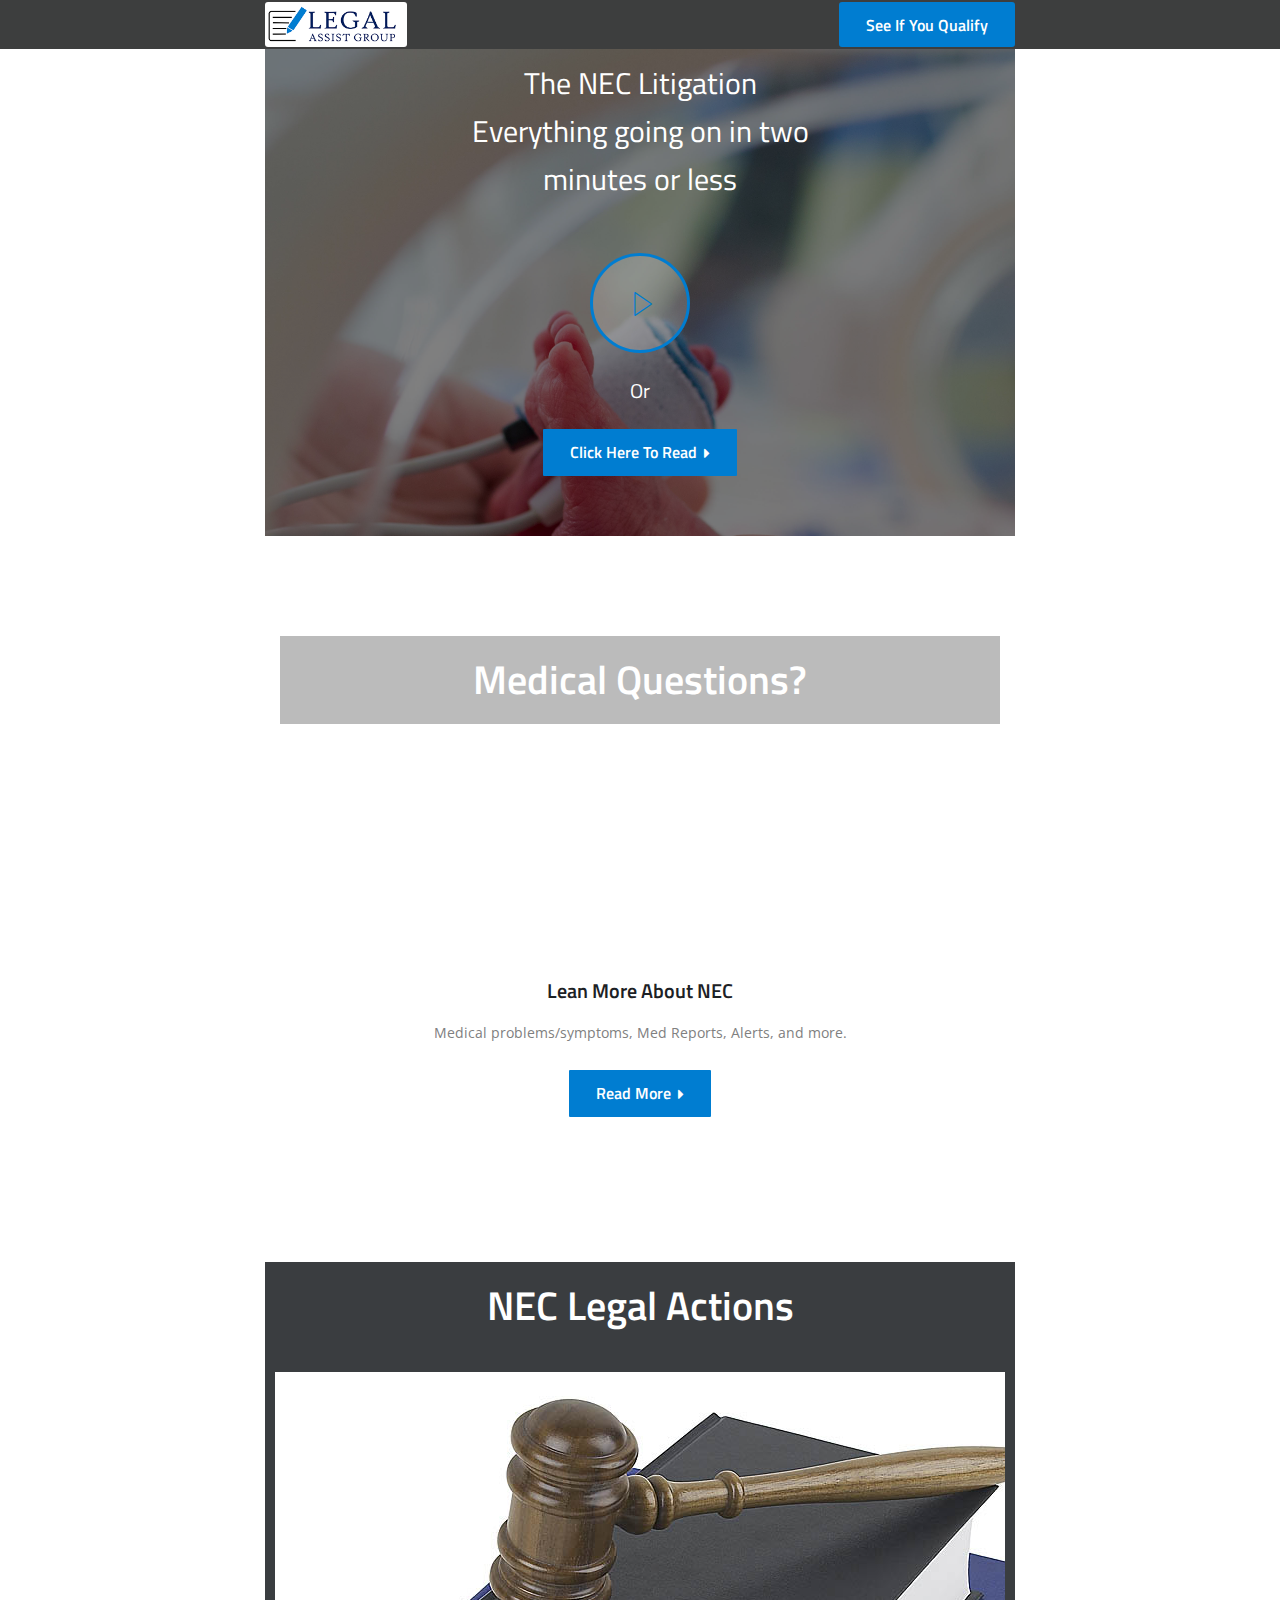
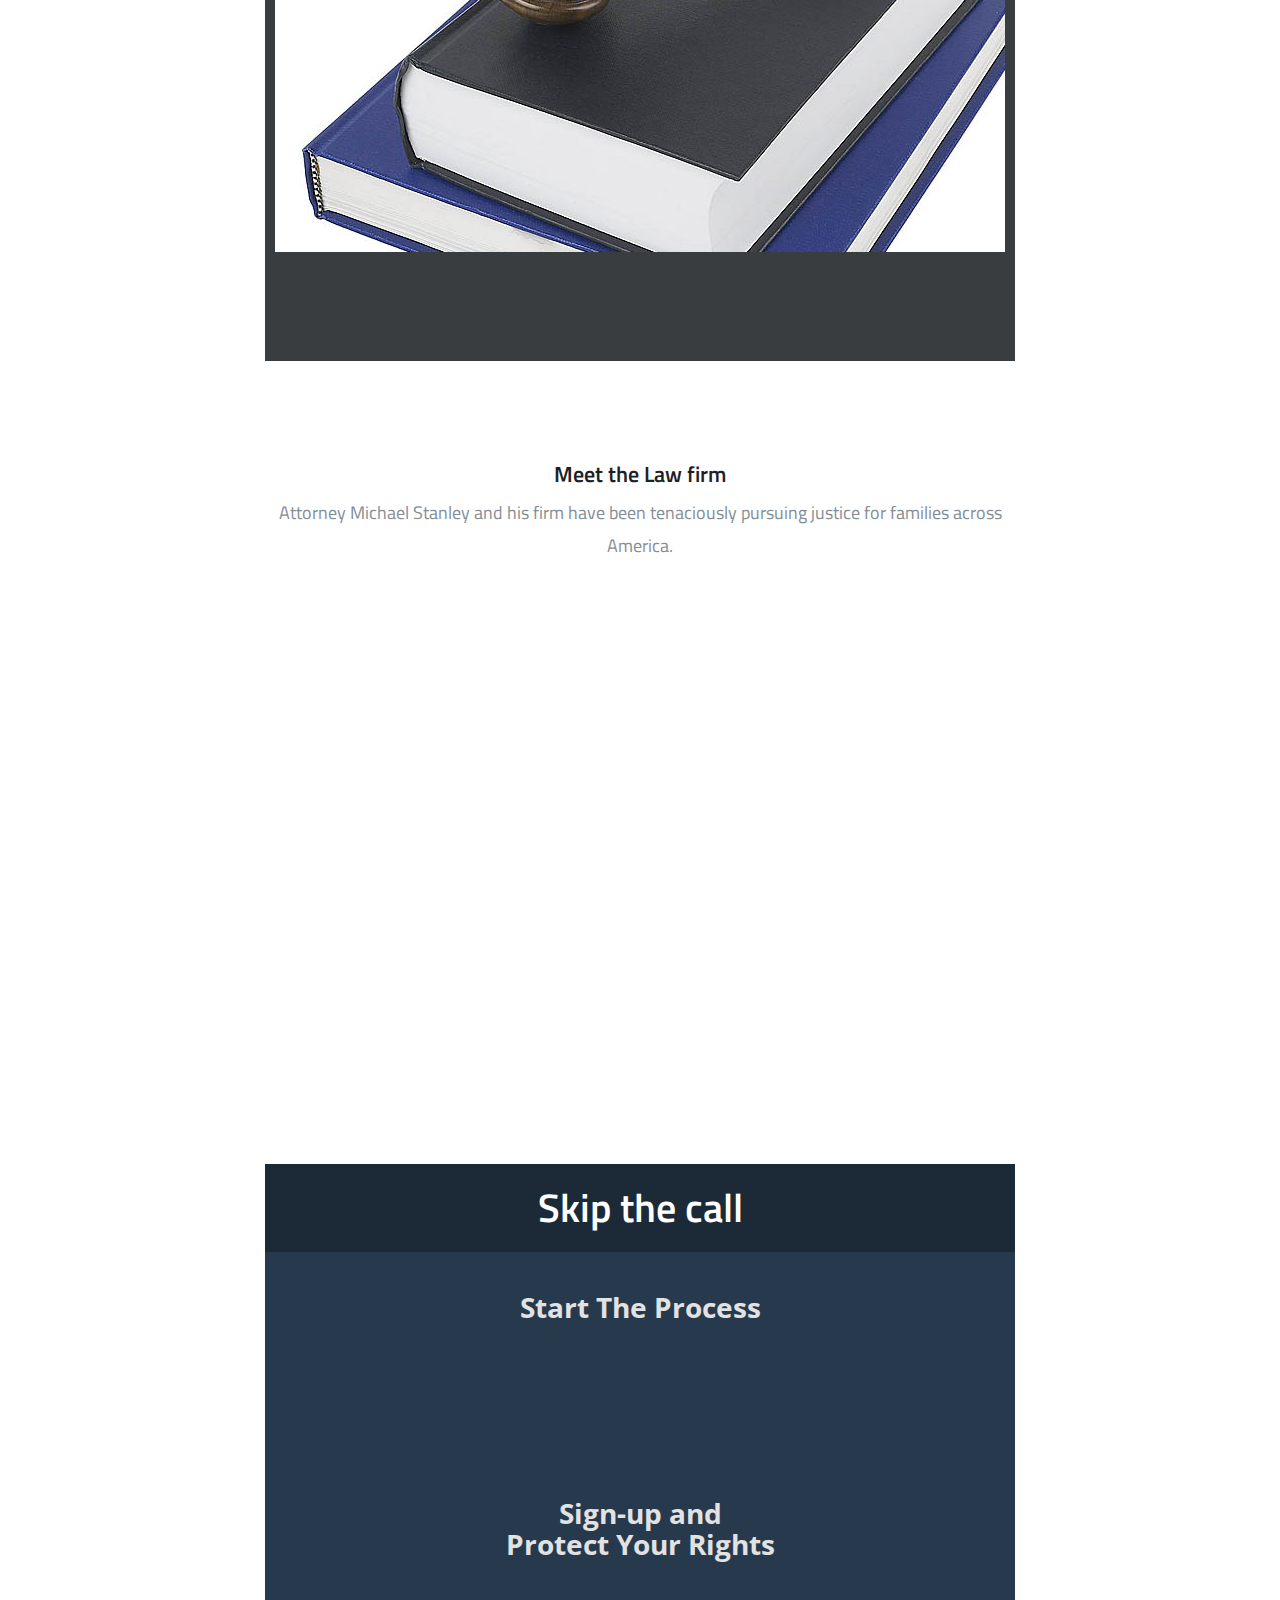
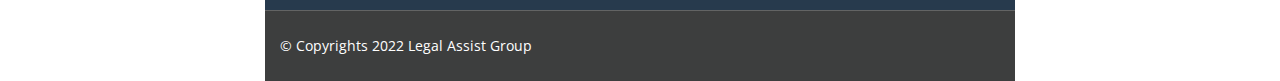
==== commit 6a39d5d2: "text fixes and mainpage vidoe shrink" ====
--- a/NEC/index.html
+++ b/NEC/index.html
@@ -2,7 +2,7 @@
 <html>
 <head>
     <meta charset="utf-8">
-    <title>Legal Assist Group - NEC Lawsuit</title>
+    <title>Legal Assist Group - NEC Litigation</title>
     <!-- Stylesheets -->
     <link href="https://cdn.jsdelivr.net/npm/bootstrap@4.6.0/dist/css/bootstrap.min.css" rel="stylesheet">
     <link href="css/revolution-slider.css" rel="stylesheet">
@@ -49,11 +49,10 @@
 
             </header>
             <!--End Main Header -->
-
             <!--Video Section-->
             <section class="video-section" style="background-image: url('images/background/formula.jpg');">
                 <div class="play-link">
-                    <div class="text">The NEC Lawsuit<br />Everything going on in two <br />minutes or less</div>
+                    <div class="text">The NEC Litigation<br />Everything going on in two <br />minutes or less</div>
                     <a href="/video.html">
                         <div class="icon-box wow zoomInStable lightbox-image" href="https://opuscloudstore.blob.core.windows.net/video/NEC-Stanley-Video01-02.mp4" data-wow-delay="0ms" data-wow-duration="2000ms">
                             <span class="flaticon-play-button"></span>
@@ -67,8 +66,8 @@
                     </div>
                 </div>
             </section>
-
             <!--Medical-->
+
             <section class="featured-services sec-pdd-110-120">
                 <div class="auto-container">
                     <div class="clearfix">
--- a/NEC/css/style.css
+++ b/NEC/css/style.css
@@ -2799,8 +2799,8 @@
 	width:100%;
 	height:100%;
 	color:#ffffff;
-	padding:40px 0px 30px;
-	background:rgba(0,0,0,0.70);
+	padding:10px 0px 10px;
+	background:rgba(0,0,0,0.50);
 	transition: all 500ms ease;
 	-webkit-transition: all 500ms ease;
 	-ms-transition: all 500ms ease;
@@ -2809,7 +2809,7 @@
 }
 
 .video-section .play-link:hover{
-	background:rgba(0,0,0,0.90);	
+	background:rgba(0,0,0,0.60);	
 }
 
 .video-section .play-link .text{
@@ -2829,6 +2829,7 @@
 	padding-left: 5px;
 	position: relative;
 	width: 100px;
+	background-color:#ffffff33;
 }
 
 /*** 
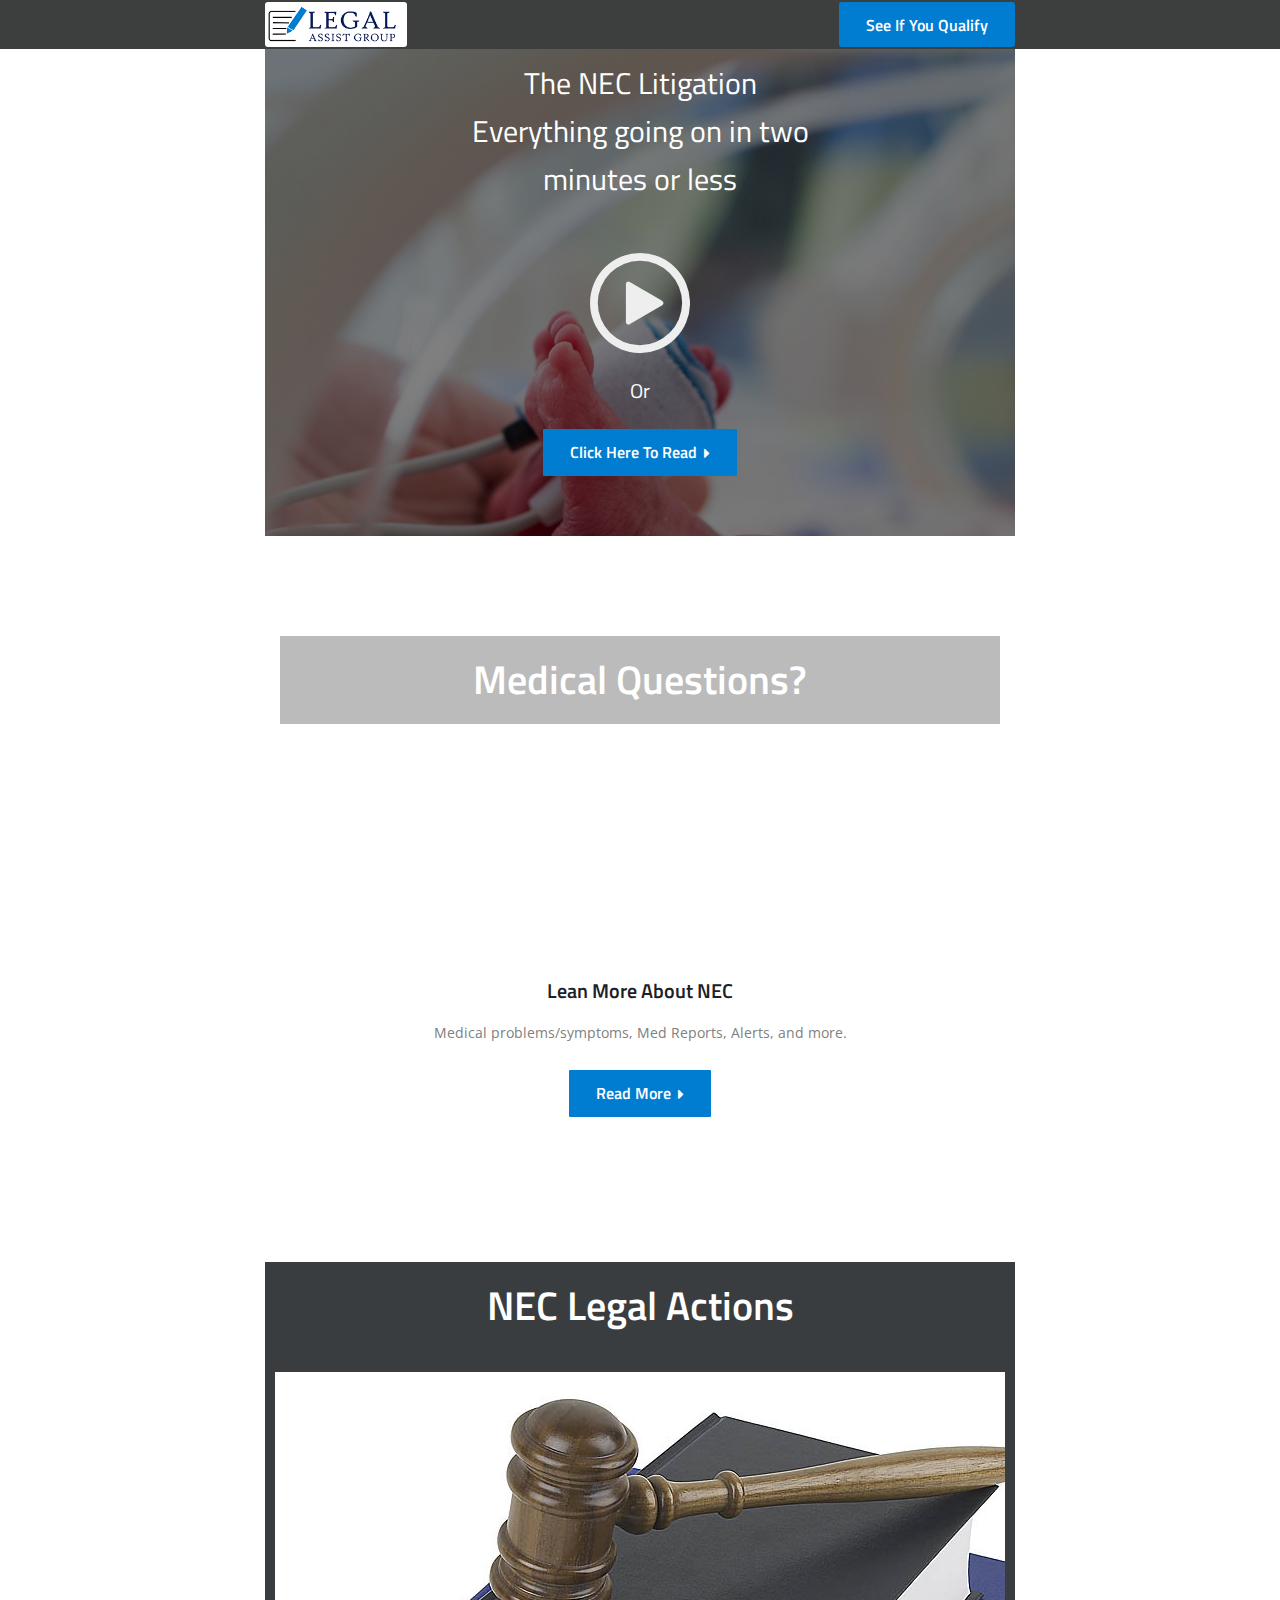
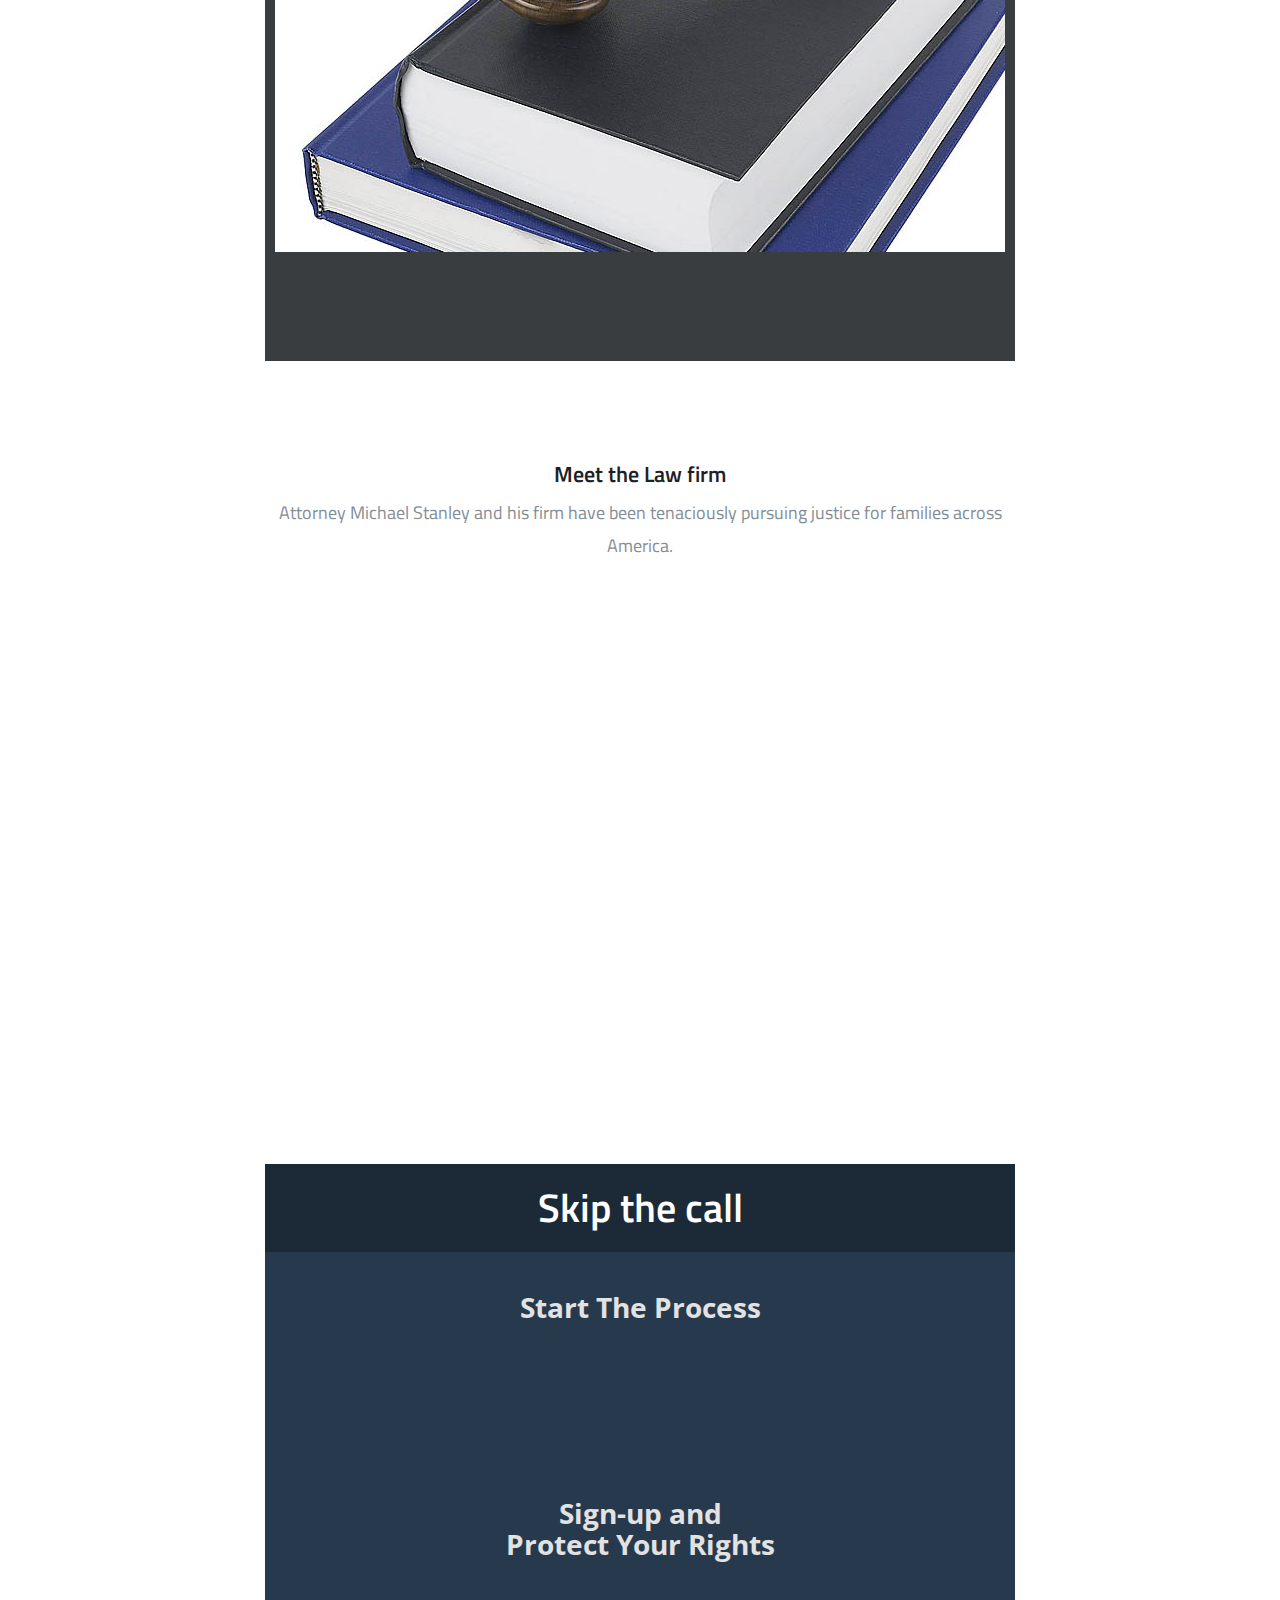
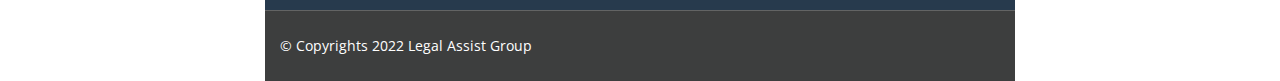
==== commit 7adb0960: "play-icon" ====
--- a/NEC/index.html
+++ b/NEC/index.html
@@ -54,9 +54,7 @@
                 <div class="play-link">
                     <div class="text">The NEC Litigation<br />Everything going on in two <br />minutes or less</div>
                     <a href="/video.html">
-                        <div class="icon-box wow zoomInStable lightbox-image" href="https://opuscloudstore.blob.core.windows.net/video/NEC-Stanley-Video01-02.mp4" data-wow-delay="0ms" data-wow-duration="2000ms">
-                            <span class="flaticon-play-button"></span>
-                        </div>
+                        <svg viewBox="0 0 75.86 75.87" class="wow zoomInStable" data-wow-delay="0ms" data-wow-duration="2000ms" fill="#eeeeee" height="100px"><g id="Layer_2" data-name="Layer 2"><g id="Layer_1-2" data-name="Layer 1"><path   d="M38,0a37.94,37.94,0,1,0,37.9,38A38,38,0,0,0,38,0Zm-.19,69.93A32,32,0,1,1,69.9,38,32.1,32.1,0,0,1,37.77,69.93Z" /><path d="M54.33,36,48.2,32.44q-8.84-5.16-17.69-10.32a3.76,3.76,0,0,0-1.06-.39,1.63,1.63,0,0,0-2,1.11,5.09,5.09,0,0,0-.21,1.45c0,4.55,0,9.09,0,13.63v13.8a3.62,3.62,0,0,0,0,.57A1.89,1.89,0,0,0,30.17,54l.45-.24L53.8,40.18a7,7,0,0,0,1.41-1,1.71,1.71,0,0,0,0-2.41A4,4,0,0,0,54.33,36Z" /></g></g></svg>
                     </a>
                     <div class="text" style="font-size:20px;margin-top:20px">
                         <p class="margin-bott-20 margin-top-20">Or</p>
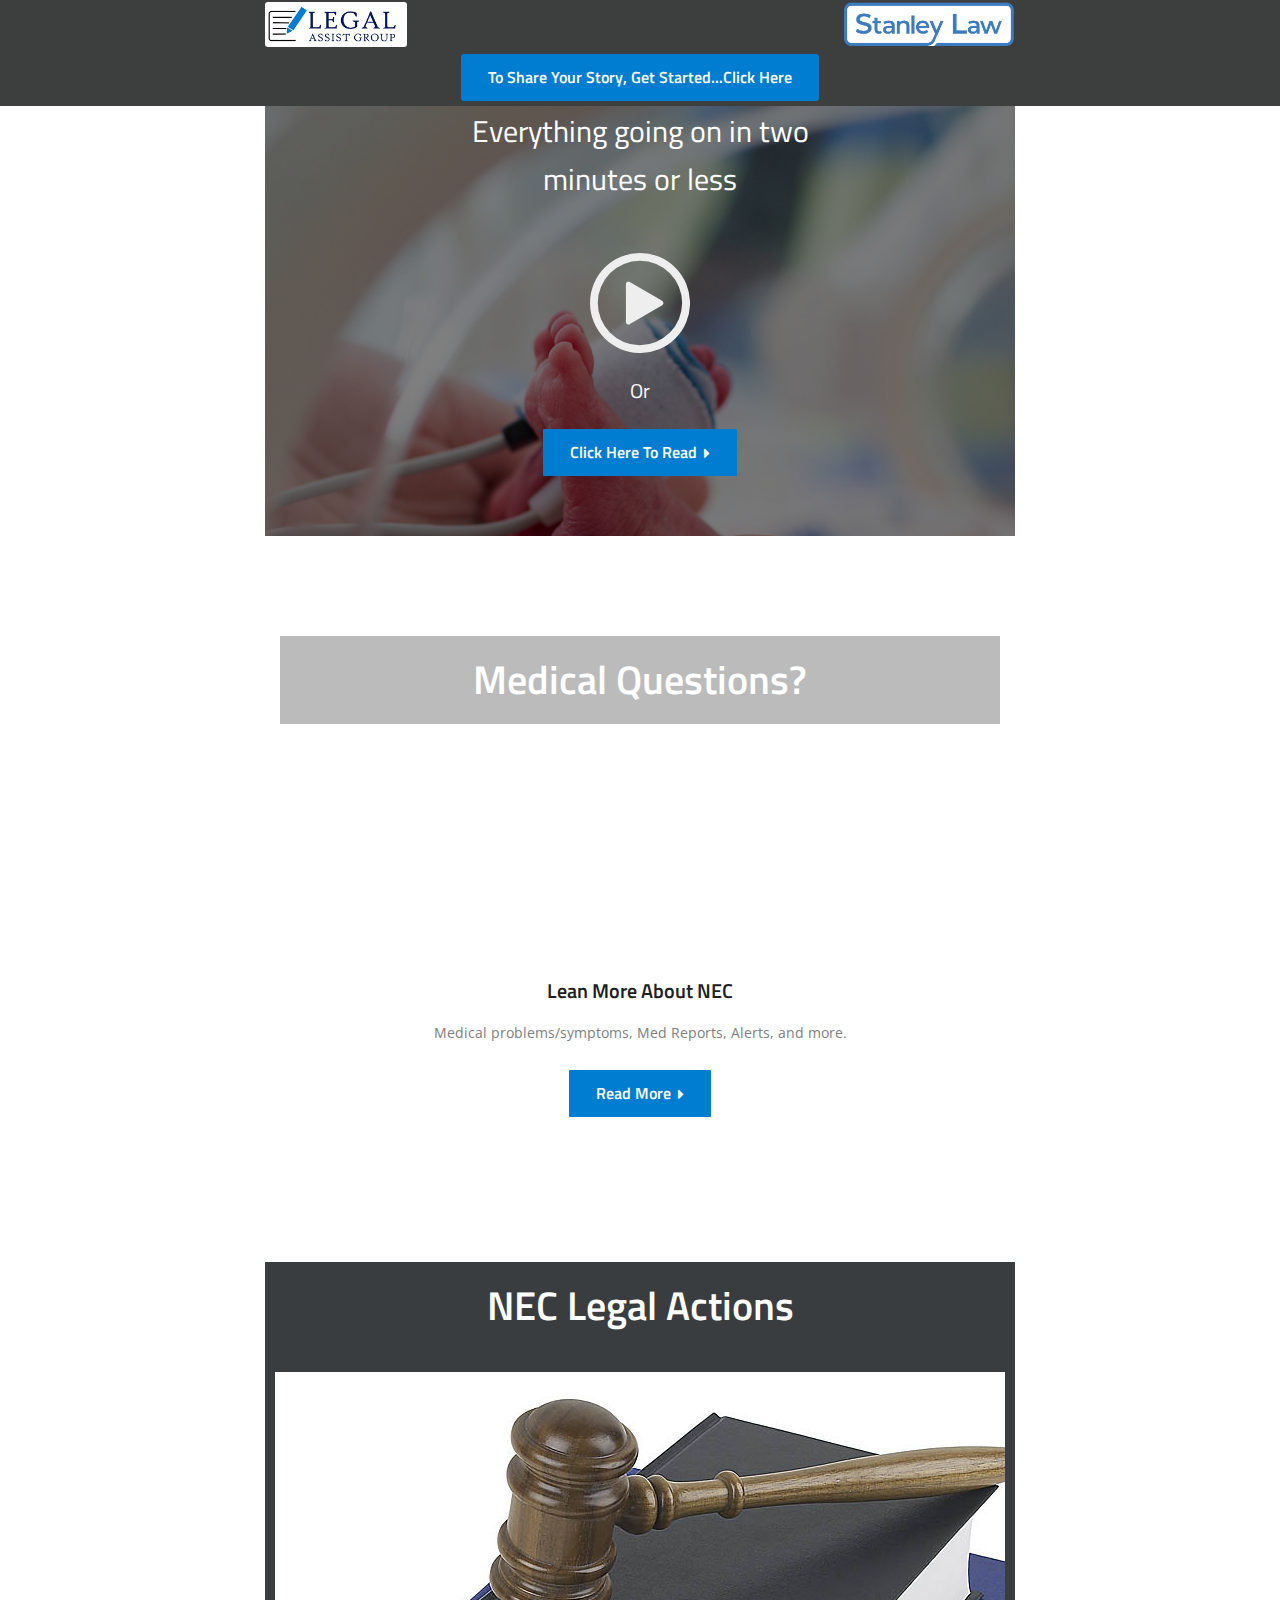
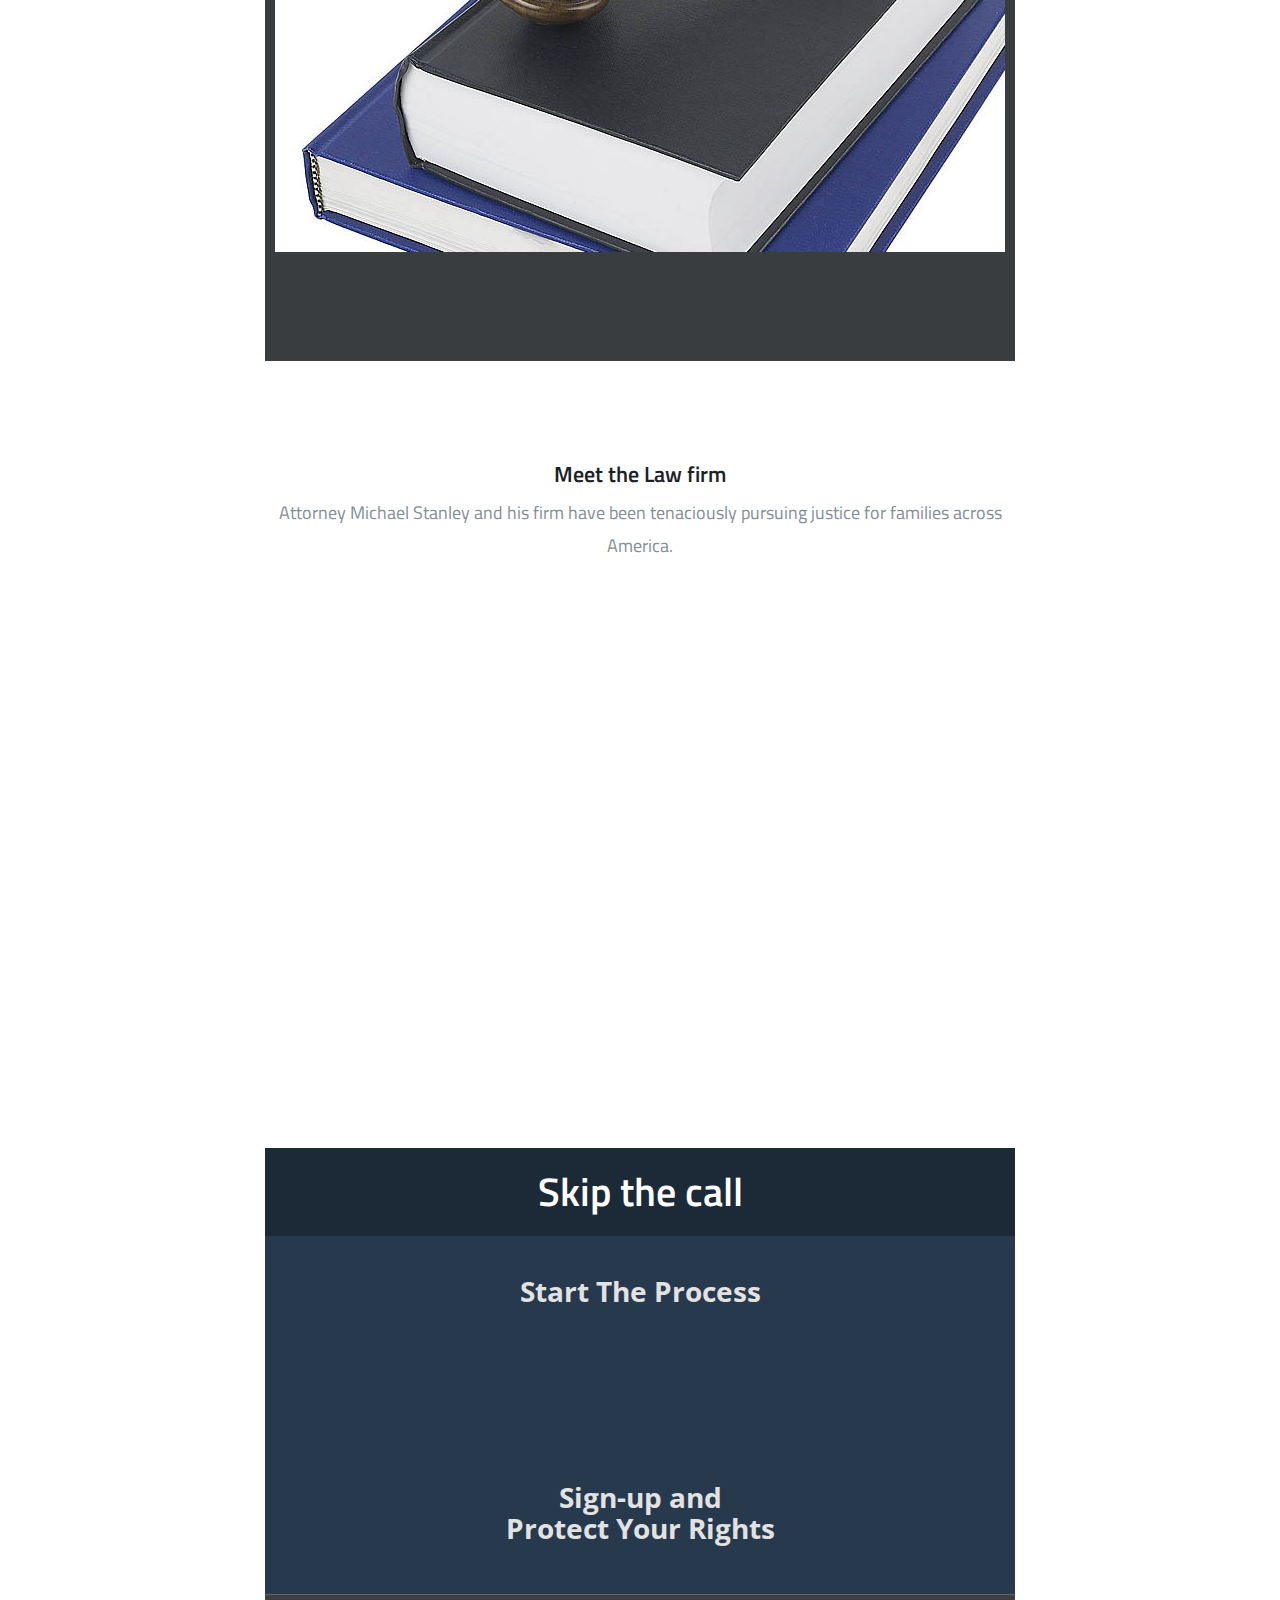
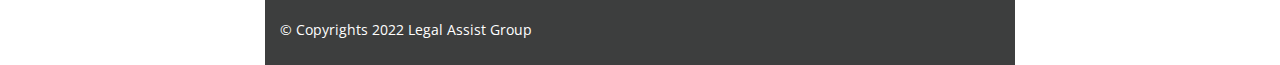
==== commit 37b15ed0: "Updates" ====
--- a/NEC/index.html
+++ b/NEC/index.html
@@ -43,7 +43,12 @@
                         <div class="lag-logo">
                             <a href="/"><img src="images/resource/lag-logo.png" /></a>
                         </div>
-                        <div class="get-started btn-style-one"><a onclick="navigateFF();">See If You Qualify</a></div>
+                        <div class="lag-logo">
+                            <img src="images/resource/stanley-logo.png" /> 
+                        </div>
+                    </div>
+                    <div style="text-align:center;">
+                        <a onclick="navigateFF();" class="theme-btn btn-style-one" style="border-radius:3px;margin:5px;">To Share Your Story, Get Started...click here</a>
                     </div>
                 </div>
 
@@ -133,8 +138,10 @@
                     <!--Text Column-->
                     <div class="column text-column col-xs-12">
                         <div class="inner-box item_margin-bot-62 wow fadeInUp" data-wow-delay="0ms" data-wow-duration="1500ms">
-                            <div class="image-box wow zoomInStable" data-wow-delay="600ms" data-wow-duration="2000ms">
-                                <figure class="image-box"><img src="images/resource/blog-1.jpg" alt=""></figure>
+                            <div class="image-box wow zoomInStable" data-wow-delay="600ms" data-wow-duration="2000ms" style="background-image: url(/images/resource/blog-1.jpg);width:350px;height:230px;margin:auto;padding-top:56px;">
+                                <a href="/stanleylaw.html">
+                                    <svg viewBox="0 0 75.86 75.87" class="wow zoomInStable" data-wow-delay="0ms" data-wow-duration="2000ms" fill="#eeeeee" height="100px"><g id="Layer_2" data-name="Layer 2"><g id="Layer_1-2" data-name="Layer 1"><path d="M38,0a37.94,37.94,0,1,0,37.9,38A38,38,0,0,0,38,0Zm-.19,69.93A32,32,0,1,1,69.9,38,32.1,32.1,0,0,1,37.77,69.93Z" /><path d="M54.33,36,48.2,32.44q-8.84-5.16-17.69-10.32a3.76,3.76,0,0,0-1.06-.39,1.63,1.63,0,0,0-2,1.11,5.09,5.09,0,0,0-.21,1.45c0,4.55,0,9.09,0,13.63v13.8a3.62,3.62,0,0,0,0,.57A1.89,1.89,0,0,0,30.17,54l.45-.24L53.8,40.18a7,7,0,0,0,1.41-1,1.71,1.71,0,0,0,0-2.41A4,4,0,0,0,54.33,36Z" /></g></g></svg>
+                                </a>
                             </div>
                             <div class="text">
                                 <p>With over 30 years of trail law experience, Stanley Law has made a name for themselves going up against big corporations and big Pharma, representing the “little guy” who’s voice would not otherwise be heard.  Michael Stanley levels the playing field against the companies that put profits over people.</p>
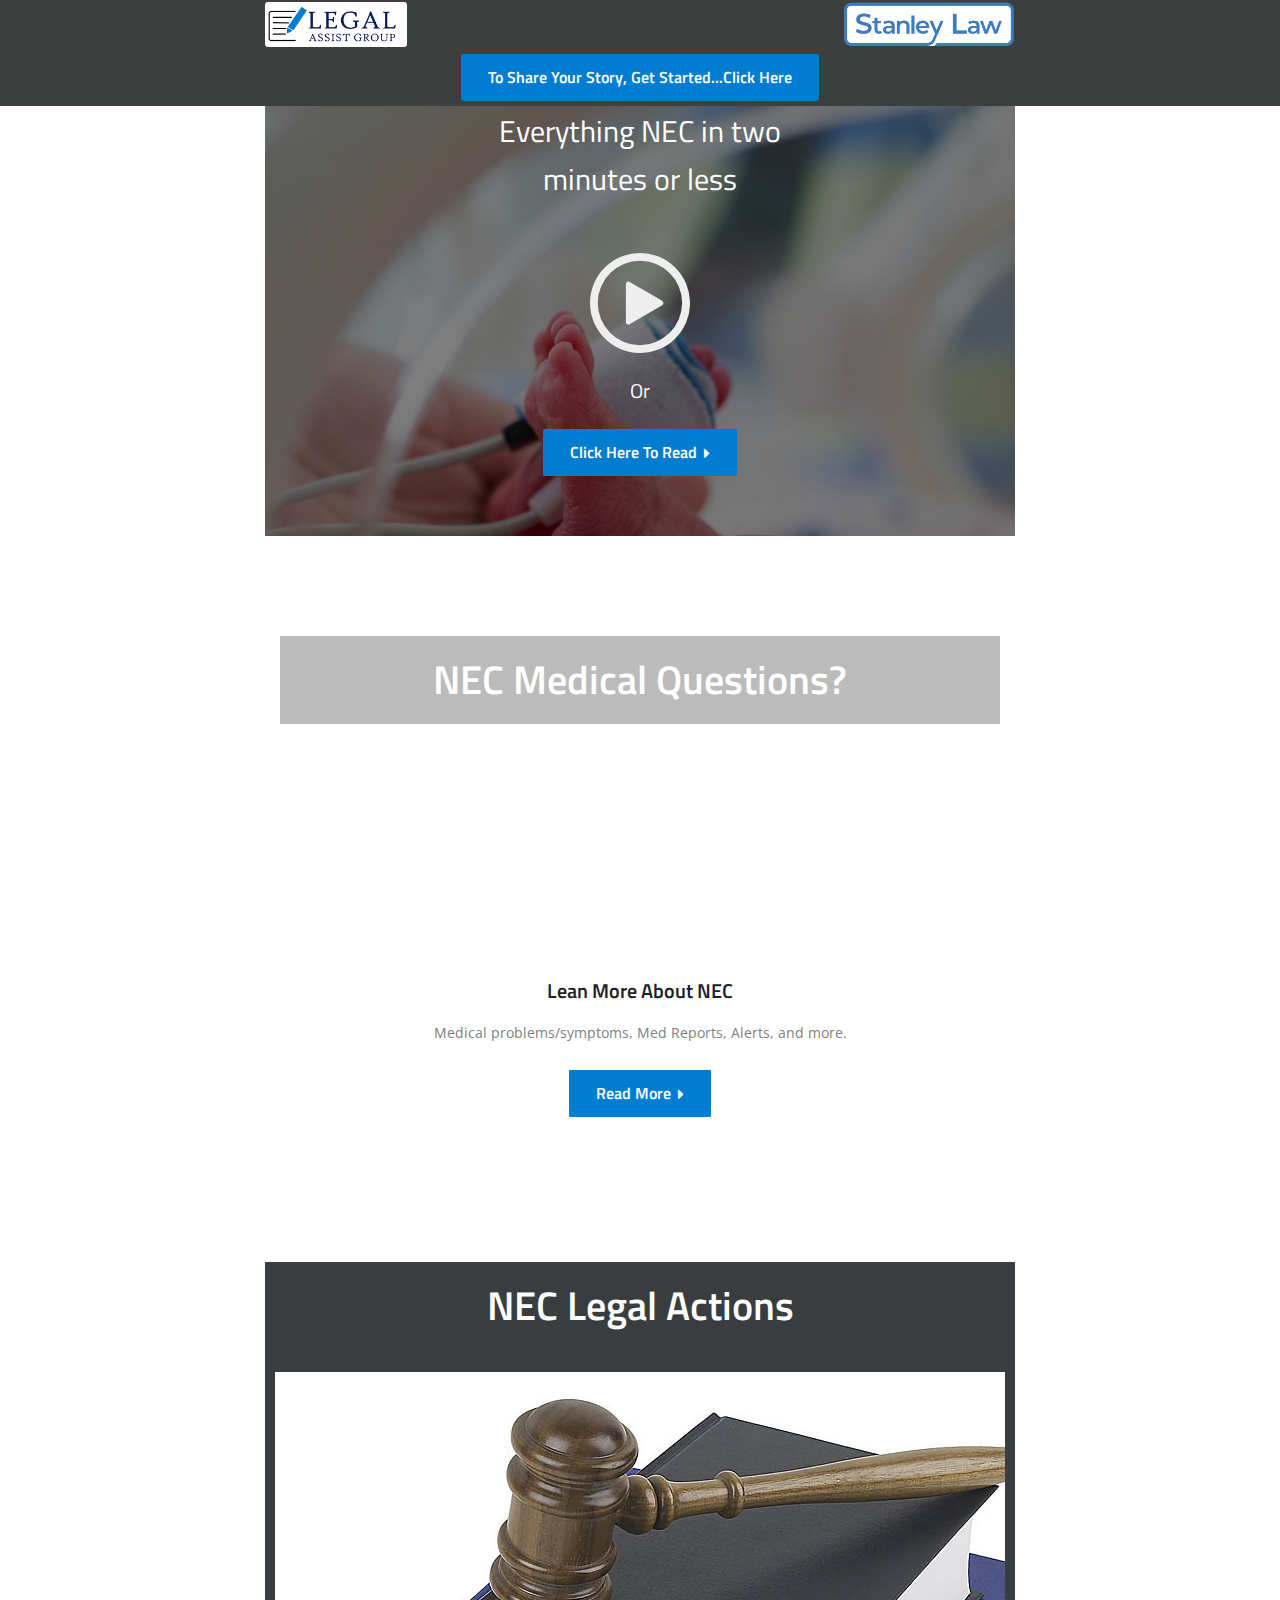
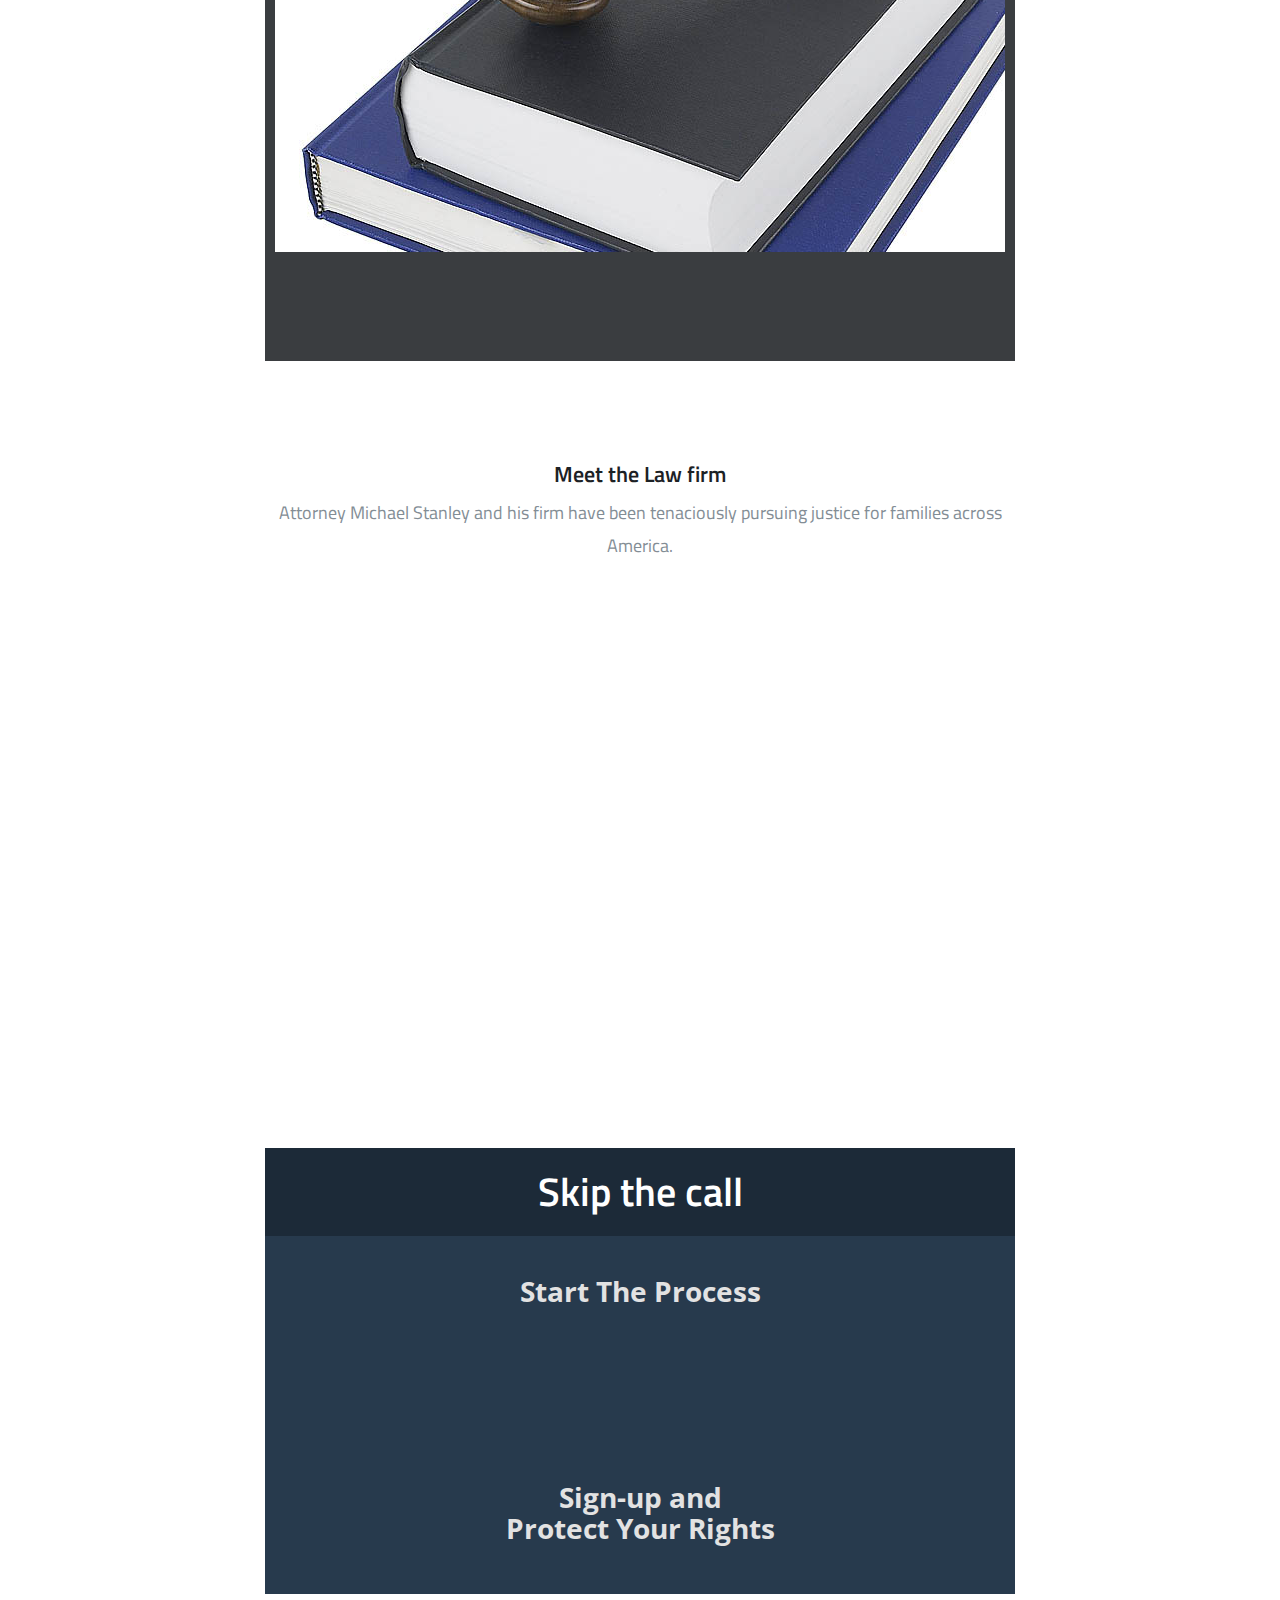
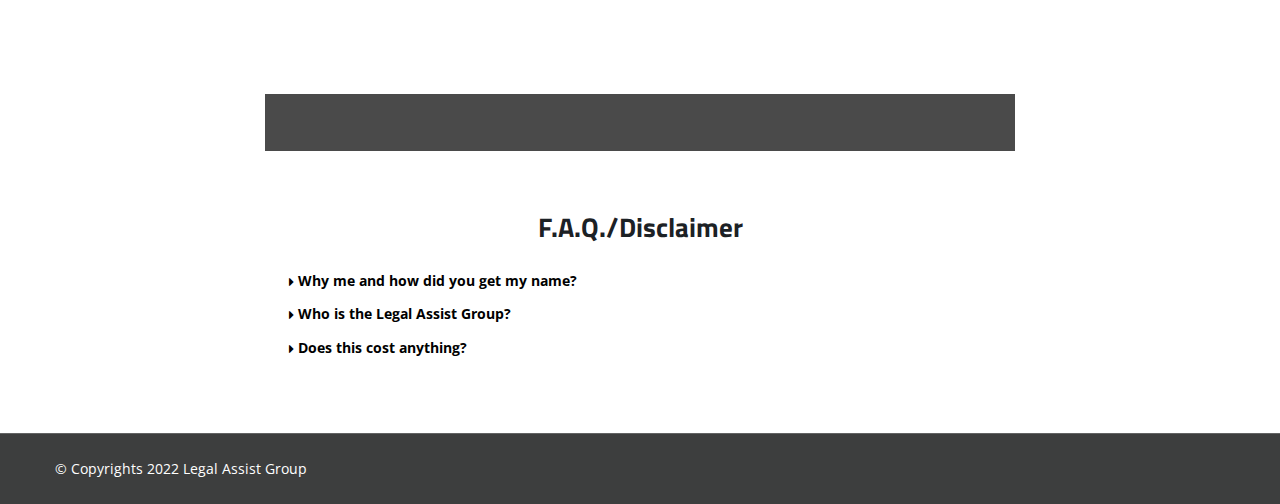
==== commit fbec18c5: "Updates 3" ====
--- a/NEC/index.html
+++ b/NEC/index.html
@@ -44,7 +44,7 @@
                             <a href="/"><img src="images/resource/lag-logo.png" /></a>
                         </div>
                         <div class="lag-logo">
-                            <img src="images/resource/stanley-logo.png" /> 
+                            <img src="images/resource/stanley-logo.png" />
                         </div>
                     </div>
                     <div style="text-align:center;">
@@ -57,9 +57,9 @@
             <!--Video Section-->
             <section class="video-section" style="background-image: url('images/background/formula.jpg');">
                 <div class="play-link">
-                    <div class="text">The NEC Litigation<br />Everything going on in two <br />minutes or less</div>
+                    <div class="text">The NEC Litigation<br />Everything NEC in two <br />minutes or less</div>
                     <a href="/video.html">
-                        <svg viewBox="0 0 75.86 75.87" class="wow zoomInStable" data-wow-delay="0ms" data-wow-duration="2000ms" fill="#eeeeee" height="100px"><g id="Layer_2" data-name="Layer 2"><g id="Layer_1-2" data-name="Layer 1"><path   d="M38,0a37.94,37.94,0,1,0,37.9,38A38,38,0,0,0,38,0Zm-.19,69.93A32,32,0,1,1,69.9,38,32.1,32.1,0,0,1,37.77,69.93Z" /><path d="M54.33,36,48.2,32.44q-8.84-5.16-17.69-10.32a3.76,3.76,0,0,0-1.06-.39,1.63,1.63,0,0,0-2,1.11,5.09,5.09,0,0,0-.21,1.45c0,4.55,0,9.09,0,13.63v13.8a3.62,3.62,0,0,0,0,.57A1.89,1.89,0,0,0,30.17,54l.45-.24L53.8,40.18a7,7,0,0,0,1.41-1,1.71,1.71,0,0,0,0-2.41A4,4,0,0,0,54.33,36Z" /></g></g></svg>
+                        <svg viewBox="0 0 75.86 75.87" class="wow zoomInStable" data-wow-delay="0ms" data-wow-duration="2000ms" fill="#eeeeee" height="100px"><g id="Layer_2" data-name="Layer 2"><g id="Layer_1-2" data-name="Layer 1"><path d="M38,0a37.94,37.94,0,1,0,37.9,38A38,38,0,0,0,38,0Zm-.19,69.93A32,32,0,1,1,69.9,38,32.1,32.1,0,0,1,37.77,69.93Z" /><path d="M54.33,36,48.2,32.44q-8.84-5.16-17.69-10.32a3.76,3.76,0,0,0-1.06-.39,1.63,1.63,0,0,0-2,1.11,5.09,5.09,0,0,0-.21,1.45c0,4.55,0,9.09,0,13.63v13.8a3.62,3.62,0,0,0,0,.57A1.89,1.89,0,0,0,30.17,54l.45-.24L53.8,40.18a7,7,0,0,0,1.41-1,1.71,1.71,0,0,0,0-2.41A4,4,0,0,0,54.33,36Z" /></g></g></svg>
                     </a>
                     <div class="text" style="font-size:20px;margin-top:20px">
                         <p class="margin-bott-20 margin-top-20">Or</p>
@@ -78,7 +78,7 @@
                         <div class="featured-service-column col-xs-12">
                             <div class="inner-box wow fadeIn item_margin-bot-50" data-wow-delay="0ms" data-wow-duration="1500ms">
                                 <figure class="image-box">
-                                    <h1>Medical Questions?</h1>
+                                    <h1>NEC Medical Questions?</h1>
                                     <a class="overlay" href="services-single.html"></a>
                                 </figure>
                                 <div class="lower-content">
@@ -144,7 +144,7 @@
                                 </a>
                             </div>
                             <div class="text">
-                                <p>With over 30 years of trail law experience, Stanley Law has made a name for themselves going up against big corporations and big Pharma, representing the “little guy” who’s voice would not otherwise be heard.  Michael Stanley levels the playing field against the companies that put profits over people.</p>
+                                <p>With over 30 years of trial law experience, Stanley Law has made a name for themselves going up against big corporations and big Pharma, representing the “little guy” who’s voice would not otherwise be heard.  Michael Stanley levels the playing field against the companies that put profits over people.</p>
                                 <p>Let us put our extensive resources to work for you so you get the compensation and recovery you need and deserve.</p>
                             </div>
                             <div class="link-box text-center item_margin-bot-62" style="display:none;"><a href="#" class="theme-btn btn-style-one">Learn More<span class="fa fa-caret-right" /></a></div>
@@ -180,8 +180,25 @@
                 </div>
 
             </section>
+
+
+            <!-- FAQ Section-->
+            <section class="default-section ">
+                <div class="faq-border">&nbsp;</div>
+                <div class="sec-title margin-bott-20 text-center">
+                    <h2 class="faq-title">F.A.Q./Disclaimer</h2>
+                </div>
+                <div style="padding:0px 20px;">
+                    <button class="faq" onclick="toggleFAQ('b1')"><span class="fa fa-caret-right link-caret"></span> Why me and how did you get my name?</button><br />
+                    <div id="b1" class="faq-ans" style="display:none;">You had recently responded to an outreach on Facebook, TV, or social media, regarding an injury your baby suffered after using a baby formula manufactured by Abbot Laboratories or Mead Johnson & Company, LLC. and legal recovery remedies, and current compensation options.</div>
+                    <button class="faq" onclick="toggleFAQ('b2')"><span class="fa fa-caret-right link-caret"></span> Who is the Legal Assist Group?</button><br />
+                    <div id="b2" class="faq-ans" style="display:none;">The Legal Assist Group has been engaged by law firms to help assist with claimant sign-ups.<br /><br />The law firms involved are utilizing the Legal Assist Group’s “intake” solutions to help contact and assist all qualified applicants to get through the process of learning, signing-up, preparing a claim and providing communications/updates.</div>
+                    <button class="faq" onclick="toggleFAQ('b3')"><span class="fa fa-caret-right link-caret"></span> Does this cost anything?</button><br />
+                    <div id="b3" class="faq-ans" style="display:none;">The Legal Assist Group is paid by the Law Firm and does NOT charge you, the claimant, for anything. A law firm will submit a claim on your behalf and will fight to get you the largest cash settlement possible. The law firm will only be paid if there is a settlement on your behalf and then only a set % of the recovery.<br /><br />We are ready to help you through the process. If you have technical questions or need assistance regarding the sign-up process, you may TEXT or EMAIL us at any time - due to high response volumes, you will receive a response within 24-48 hours.</div>
+                </div>
+            </section>
         </div>
-
+    </div>
 
         <!--Main Footer-->
         <footer class="main-footer" style="background-image:url(images/background/image-5.jpg);">
--- a/NEC/css/style.css
+++ b/NEC/css/style.css
@@ -5272,4 +5272,26 @@
 
 #preview-frame{
 	width:100%;
+}
+
+.faq {
+	margin: 5px 0px 2px;
+	background-color: #ffffff;
+	font-weight: bold;
+}
+
+.faq-title {
+	font-size: 27px !important;
+	font-weight: 700 !important;
+}
+
+.faq-ans {
+	margin-left: 10px;
+	display: none;
+}
+
+.faq-border {
+	background-color: #4a4a4a;
+	height: 57px;
+	margin: 0px 0px 60px;
 }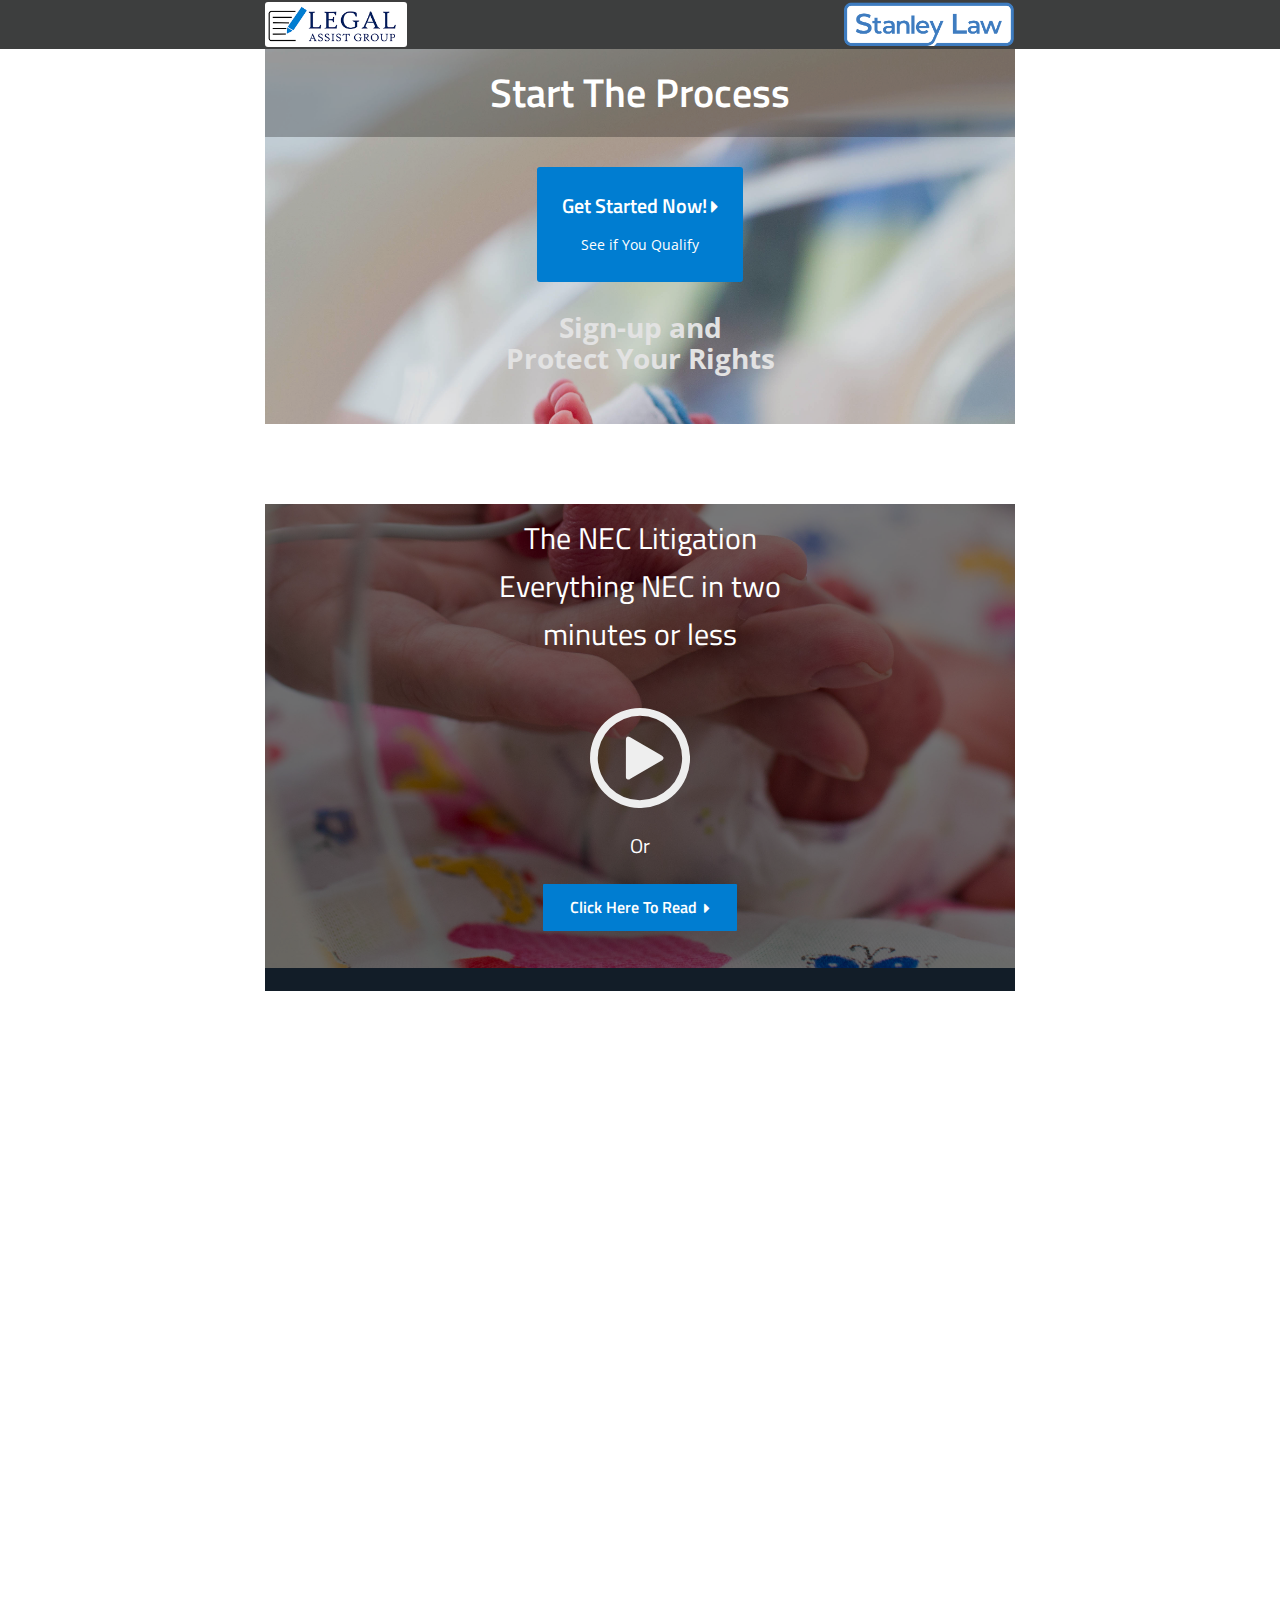
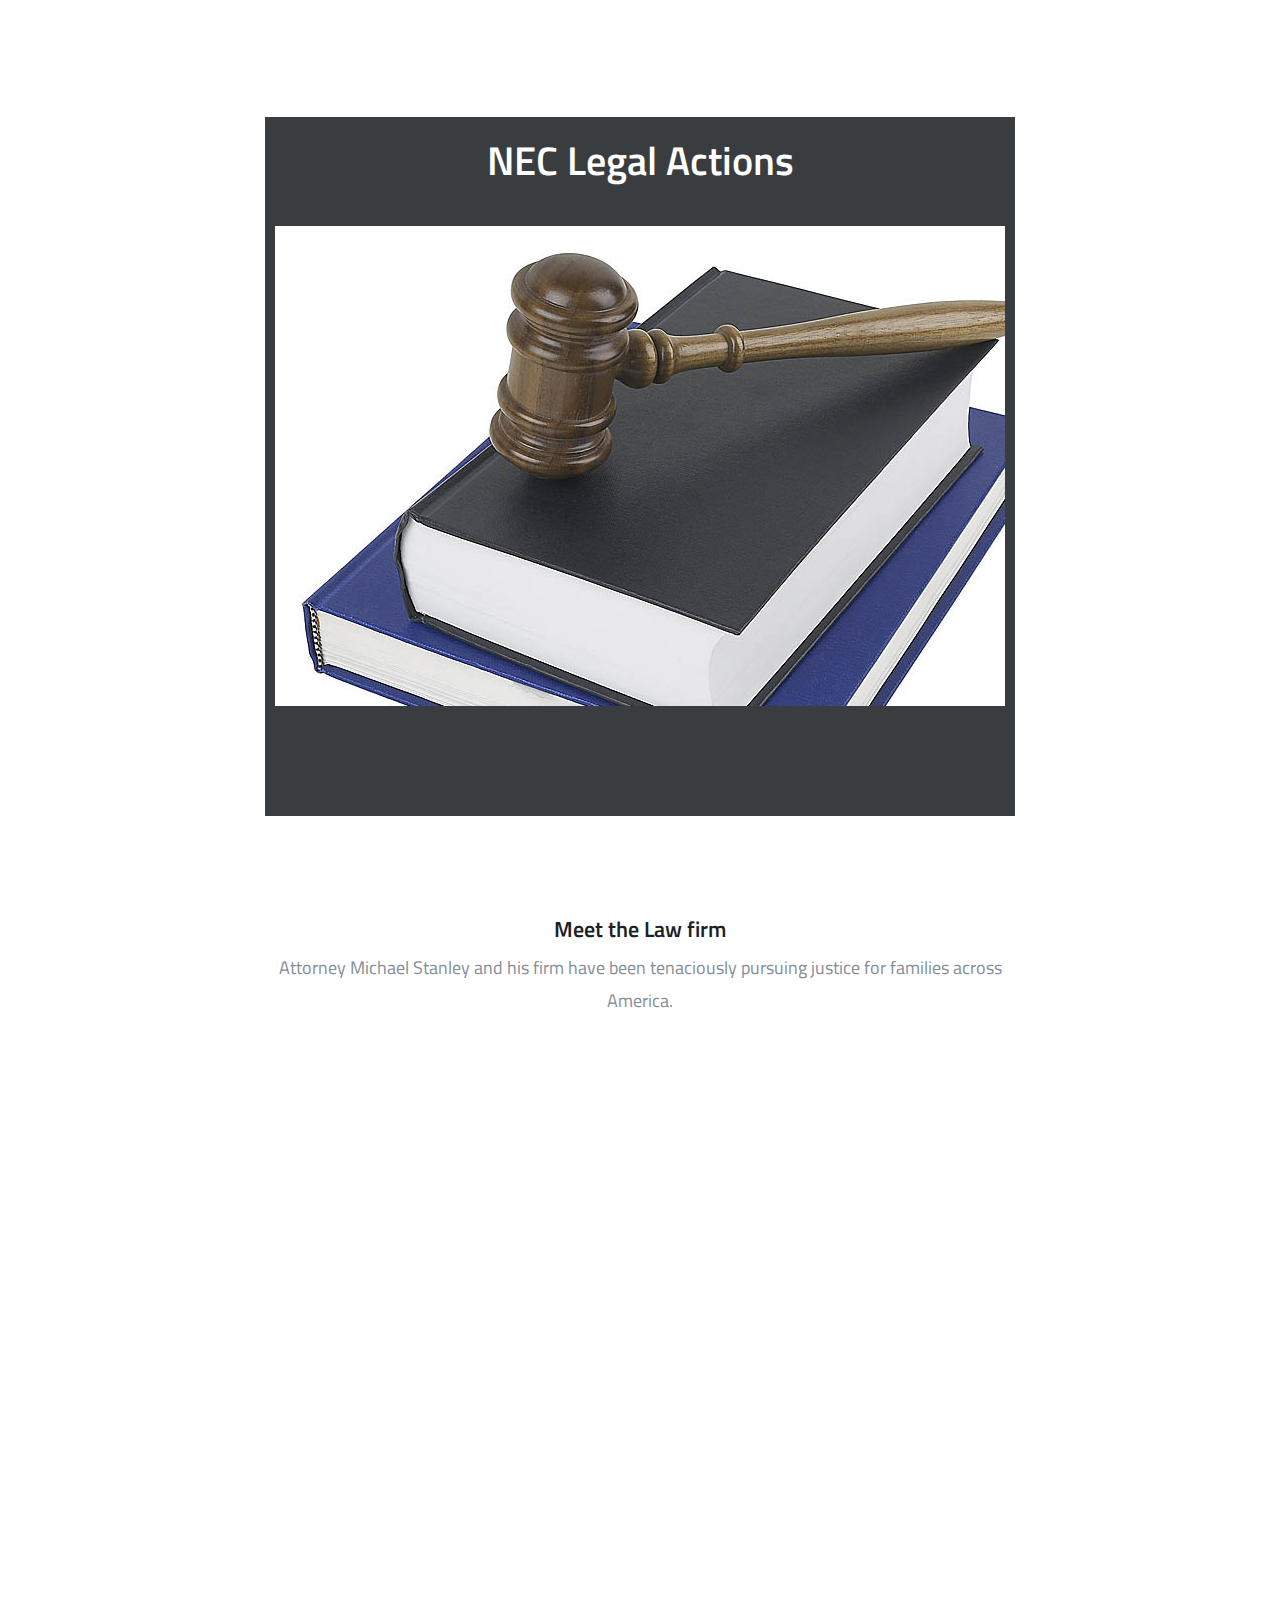
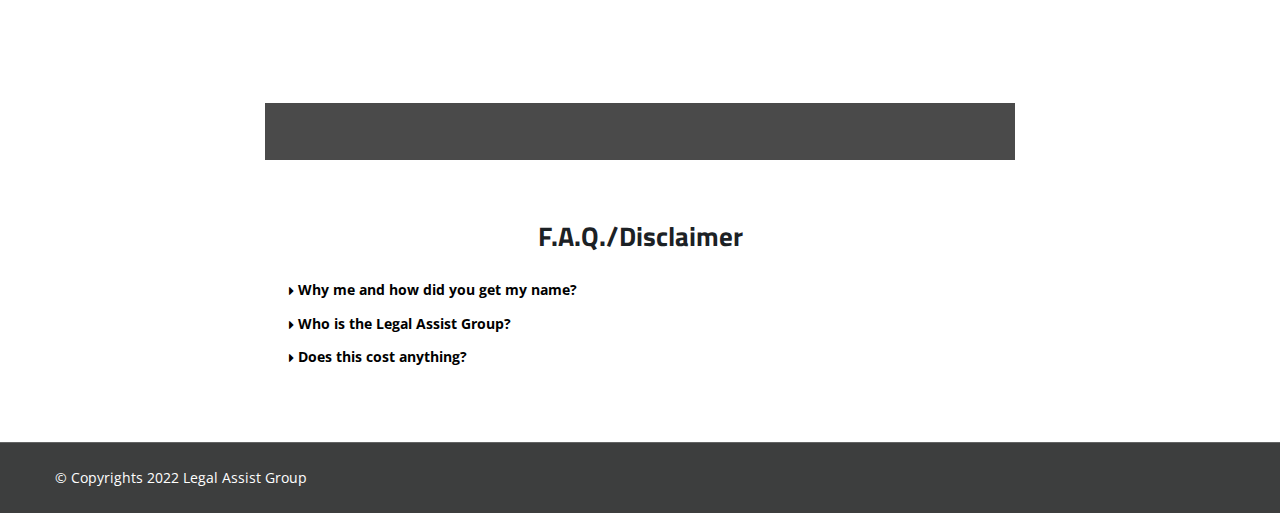
==== commit 2f40977a: "Action on top" ====
--- a/NEC/index.html
+++ b/NEC/index.html
@@ -47,13 +47,35 @@
                             <img src="images/resource/stanley-logo.png" />
                         </div>
                     </div>
-                    <div style="text-align:center;">
-                        <a onclick="navigateFF();" class="theme-btn btn-style-one" style="border-radius:3px;margin:5px;">To Share Your Story, Get Started...click here</a>
-                    </div>
                 </div>
 
             </header>
             <!--End Main Header -->
+            
+            <!--Act Now Section-->
+            <section class="call-section sec-pdd-110-120" style="background-image: url(images/background/formula.jpg);">
+                <div class="sec-title light text-center" style="margin-bottom:30px;">
+                    <h1>Start The Process</h1>
+                    <div class="text"></div>
+                </div>
+
+                <div class="row clearfix">
+                    <!--Default Service Block-->
+                    <div class="default-service-block item-margin-bot-10 col-xs-12">
+                        <a onclick="navigateFF();">
+                            <div class="inner-box wow fadeInLeft" data-wow-delay="0ms" data-wow-duration="1500ms" style="background-color: #007dd1;">
+                                <h3>Get Started Now!<span class="fa fa-caret-right link-caret"></span></h3>
+                                <p style="margin-bottom:0px;">See if You Qualify<br /></p>
+                            </div>
+                        </a>
+                    </div>
+                </div>
+                <div class="skip-box">
+                    Sign-up and<br />Protect Your Rights
+                </div>
+
+            </section>
+
             <!--Video Section-->
             <section class="video-section" style="background-image: url('images/background/formula.jpg');">
                 <div class="play-link">
@@ -79,10 +101,9 @@
                             <div class="inner-box wow fadeIn item_margin-bot-50" data-wow-delay="0ms" data-wow-duration="1500ms">
                                 <figure class="image-box">
                                     <h1>NEC Medical Questions?</h1>
-                                    <a class="overlay" href="services-single.html"></a>
                                 </figure>
                                 <div class="lower-content">
-                                    <h3><a href="services-single.html">Lean More About NEC</a></h3>
+                                    <h3>Lean More About NEC</h3>
                                     <div class="text">Medical problems/symptoms, Med Reports, Alerts, and more.</div>
                                 </div>
                                 <div class="text-center"><a href="medical.html" class="theme-btn btn-style-one">read more<span class="fa fa-caret-right"></span></a></div>
@@ -153,33 +174,6 @@
                 </div>
             </section>
 
-
-            <!--Act Now Section-->
-            <section class="call-section sec-pdd-110-120" style="background-image: url(images/background/formula.jpg);">
-                <div class="sec-title light text-center" style="margin-bottom:30px;">
-                    <h1>Skip the call</h1>
-                    <div class="text"></div>
-                </div>
-
-                <div class="skip-box">
-                    Start The Process
-                </div>
-                <div class="row clearfix">
-                    <!--Default Service Block-->
-                    <div class="default-service-block item-margin-bot-10 col-xs-12">
-                        <a onclick="navigateFF();">
-                            <div class="inner-box wow fadeInLeft" data-wow-delay="0ms" data-wow-duration="1500ms" style="background-color: #007dd1;">
-                                <h3>Get Started Now!<span class="fa fa-caret-right link-caret"></span></h3>
-                                <p style="margin-bottom:0px;">See if You Qualify<br /></p>
-                            </div>
-                        </a>
-                    </div>
-                </div>
-                <div class="skip-box">
-                    Sign-up and<br />Protect Your Rights
-                </div>
-
-            </section>
 
 
             <!-- FAQ Section-->
--- a/NEC/css/style.css
+++ b/NEC/css/style.css
@@ -1592,6 +1592,7 @@
 	background-attachment: fixed;
 	background-repeat: no-repeat;
 	background-color: #243a51;
+	margin-bottom:80px;
 }
 
 .call-section h1 {
